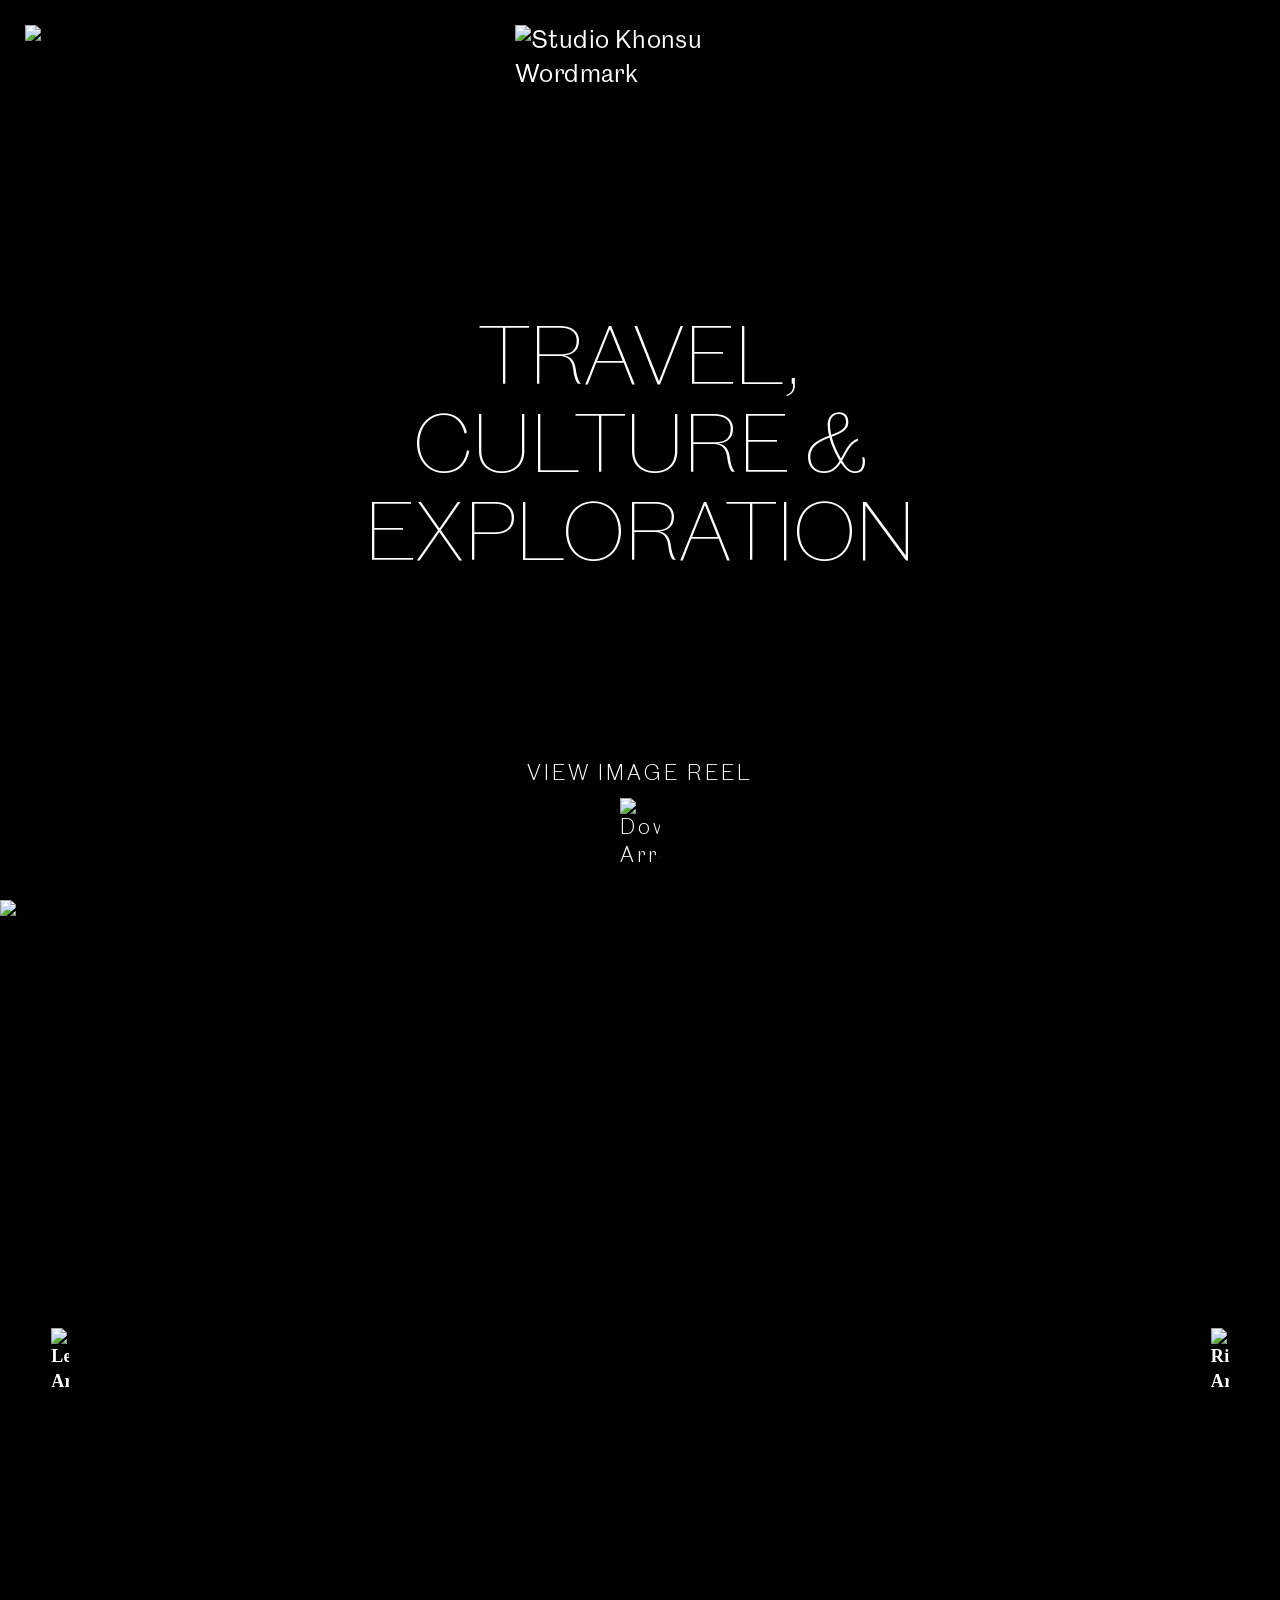
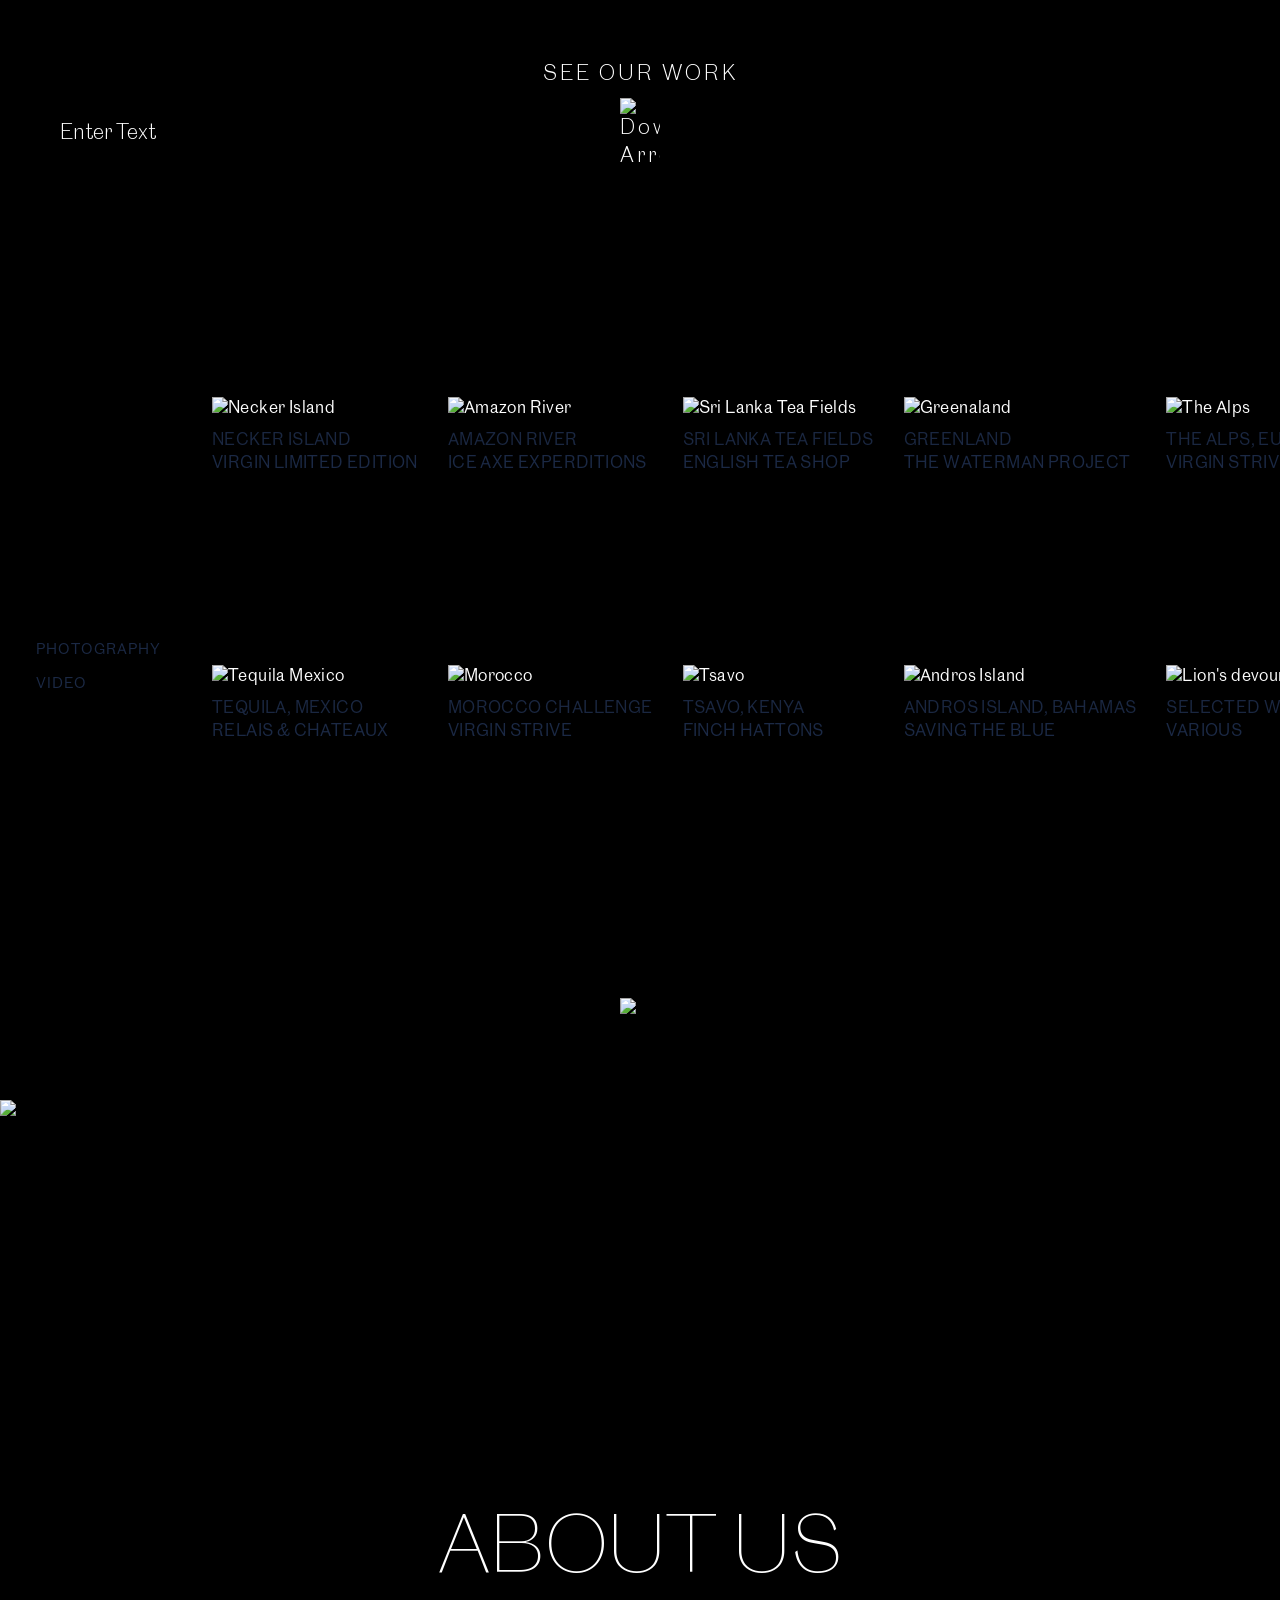
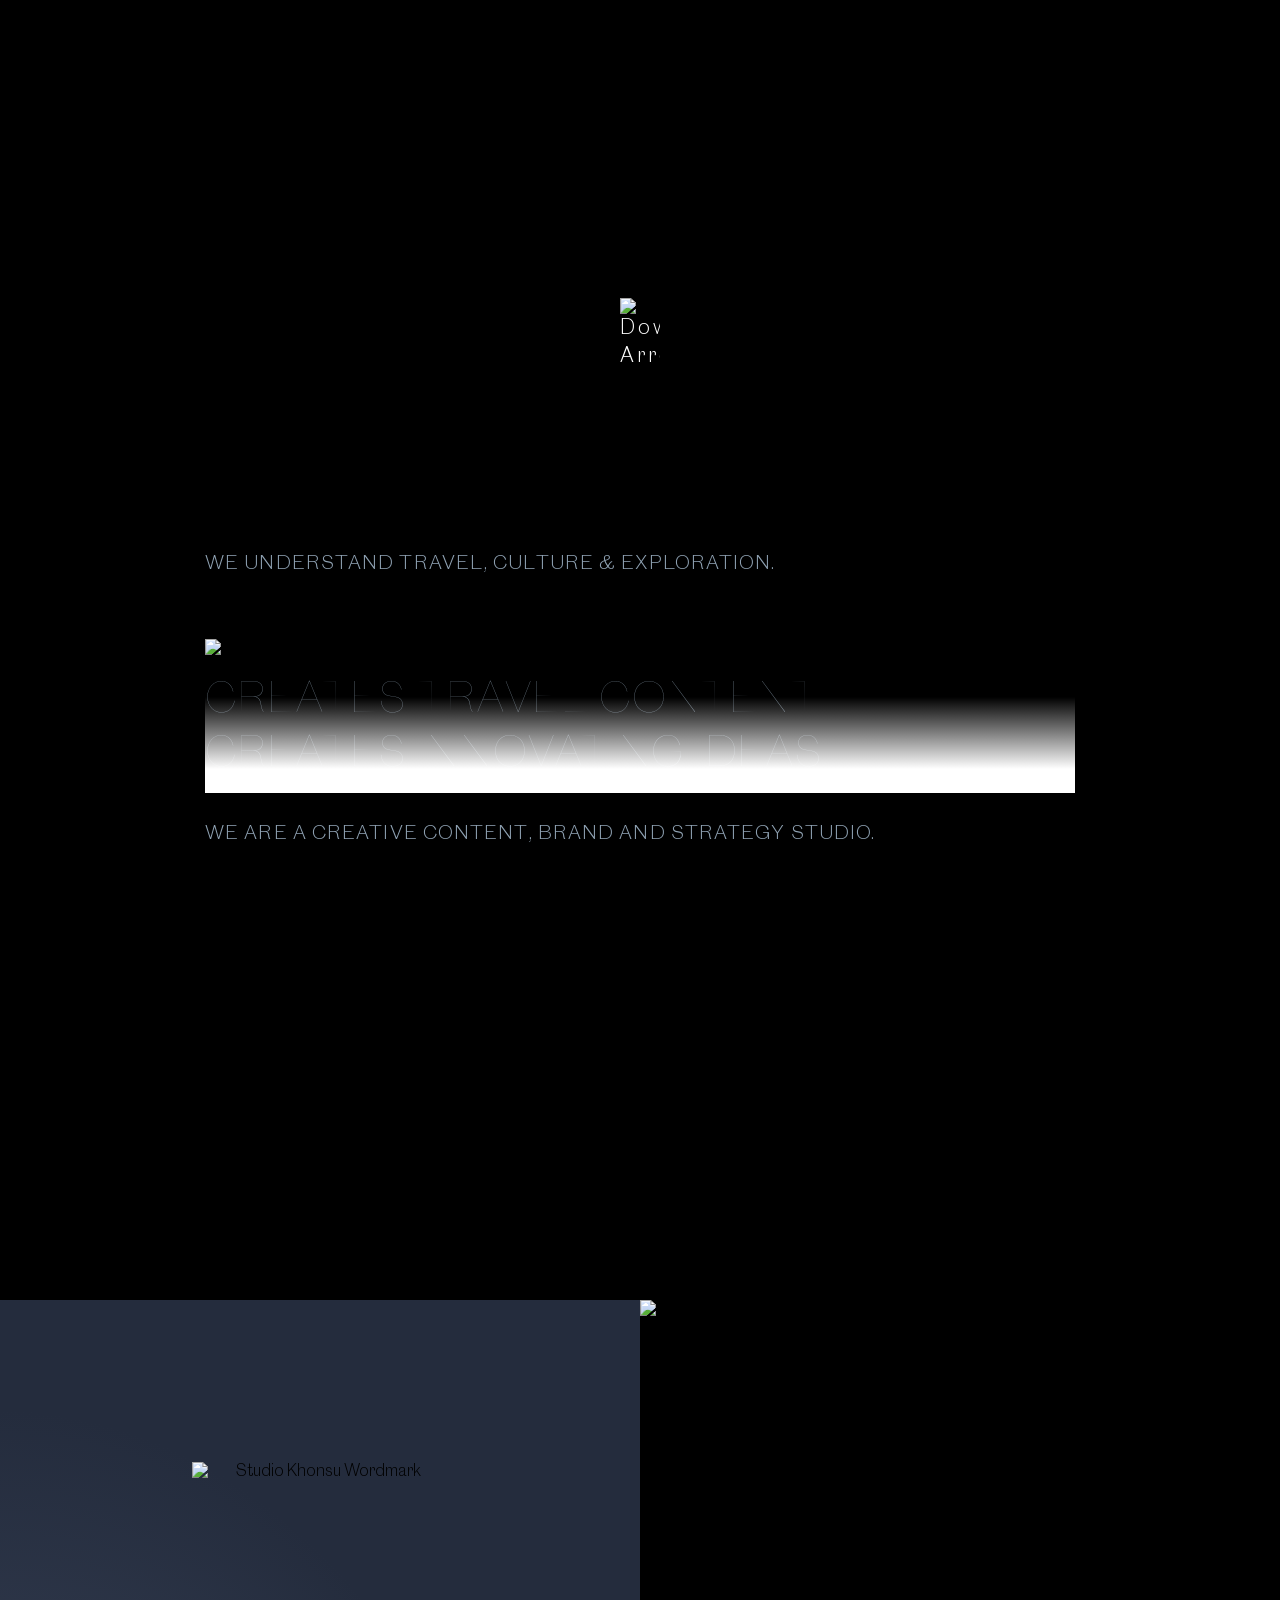
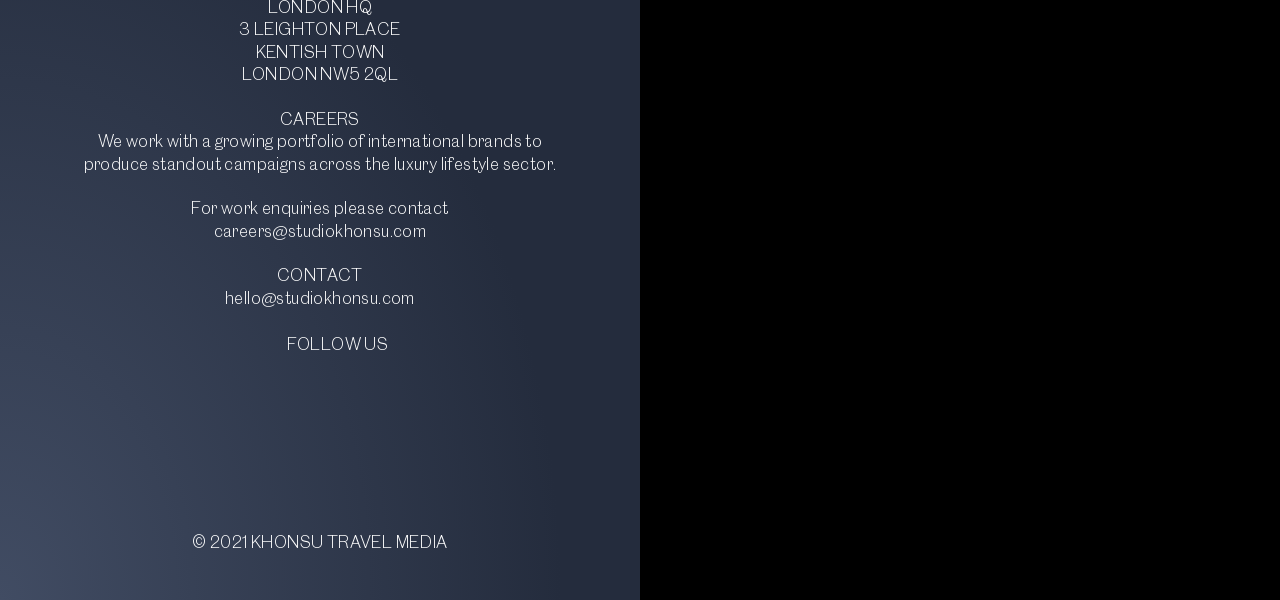
==== index.html @ d42b6666 "Peter and Adams Update" ====
<!DOCTYPE html>
<html lang="en">
<head>
    <meta charset="UTF-8">
    <meta http-equiv="X-UA-Compatible" content="IE=edge">
    <meta name="viewport" content="width=device-width, initial-scale=1.0">
    <link rel="stylesheet" href="./normalize.css" />
    <link rel="stylesheet" href="./style.css" />
    <link rel="stylesheet" href="./menu.css" />
    <title>Studio Khonsu</title>
</head>
<body>
    <header>
        <div id="myNav" class="menu-btn">
            <a href="javascript:void(0)" class="closebtn" onclick="closeNav()">
                <img src="https://res.cloudinary.com/dtmlnugky/image/upload/v1639494449/Menu_close_eg7yjm.svg" alt="Close Menu"> 
            </a>
            <div class="menu-content">
                <div class="background-color"></div>
                <div class="menu-links">
                    <a href="/index.html">HOME</a>
                    <a href="#section-one" onclick="closeNav()">IMAGE REEL</a>
                    <a href="#section-two" onclick="closeNav()">OUR WORK</a>
                    <a href="#section-three" onclick="closeNav()">ABOUT</a>
                    <a href="#section-five" onclick="closeNav()">CONTACT</a>
                </div>
                <p>WE ARE A CREATIVE CONTENT, BRAND AND STRATEGY STUDIO</p>

            </div>

          </div>
    
        <nav>
            <div style="cursor:pointer" onclick="openNav()">
                <img src="https://res.cloudinary.com/dtmlnugky/image/upload/v1639494449/Menu_1_cjepe2.svg" alt="Open Menu">
            
            </div>
            <a href="" class="desktop-logo">
                <img src="https://res.cloudinary.com/dtmlnugky/image/upload/v1639494455/Studio_Khonso_Logo_Reg_Long_White_msycd1.svg" alt="Studio Khonsu Wordmark">
            </a>
            <a href="" class="mobile-logo">
                <img src="https://res.cloudinary.com/dtmlnugky/image/upload/v1639494455/Studio_Khonsu_Thick_White_Stacked_jnxatu.svg" alt="Studio Khonsu Wordmark">
            </a>
    
            <div></div>
        </nav>
          
    </header>
    
    <!-- Section Home -->
    <section>
        <h1>TRAVEL, <br> CULTURE & <br>EXPLORATION</h1>
        <video autoplay muted loop id="myVideo">
            <source src="https://res.cloudinary.com/dtmlnugky/video/upload/v1641204182/Studio_Khonsu_2_th2dxr.mp4" type="video/mp4">
        </video>
        <a class="down-link" href="#section-one" id="anchor1">VIEW IMAGE REEL
            <img src="https://res.cloudinary.com/dtmlnugky/image/upload/v1639494436/Arrow_3_ej4yeq.svg" alt="Downward Arrow">
        </a>
    </section>
    








    
    <!-- Section 2 – Slideshow -->

    <section name="section-one" id="section-one">
        <div class="slideshow-container">

            <!-- Full-width images with number and caption text -->
            <div class="mySlides1">
              <!-- <div class="numbertext">1 / 3</div> -->
              <img src="https://res.cloudinary.com/dtmlnugky/image/upload/c_scale,w_2300/v1639066292/Overview/DJI_0366_g2gvun.jpg" >
              <div class="text">Enter Text</div>
            </div>
          
            <div class="mySlides1">
              <!-- <div class="numbertext">2 / 3</div> -->
              <img src="https://res.cloudinary.com/dtmlnugky/image/upload/c_scale,w_2300/v1639066291/Overview/_MG_9098_fg00ji.jpg" >
              <div class="text">Enter Text</div>
            </div>
          
            <div class="mySlides1">
              <!-- <div class="numbertext">3 / 3</div> -->
              <img src="https://res.cloudinary.com/dtmlnugky/image/upload/v1639066291/Overview/DJI_0744_hgydrx.jpg" >
              <div class="text">Enter Text</div>
            </div>

            <div class="mySlides1">
                <!-- <div class="numbertext">3 / 3</div> -->
                <img src="https://res.cloudinary.com/dtmlnugky/image/upload/c_scale,w_2300/v1639066290/Overview/_MG_3645_ipfk1s.jpg" >
                <div class="text">Enter Text</div>
              </div>

              <div class="mySlides1">
                <!-- <div class="numbertext">3 / 3</div> -->
                <img src="https://res.cloudinary.com/dtmlnugky/image/upload/c_scale,w_2300/v1639066291/Overview/DJI_0100_traisp.jpg" >
                <div class="text">Enter Text</div>
            </div>

            <div class="mySlides1">
                <!-- <div class="numbertext">3 / 3</div> -->
                <img src="https://res.cloudinary.com/dtmlnugky/image/upload/c_scale,w_2300/v1639066290/Overview/DJI_0063_copy_sstczh.jpg" >
                <div class="text">Enter Text</div>
            </div>

            <div class="mySlides1">
                <!-- <div class="numbertext">3 / 3</div> -->
                <img src="https://res.cloudinary.com/dtmlnugky/image/upload/c_scale,w_2300/v1639066288/Overview/ADAM_SLAMA_PRINT_SELECTS-1_lft9g5.jpg" >
                <div class="text">Enter Text</div>
            </div>

            <div class="mySlides1">
                <!-- <div class="numbertext">3 / 3</div> -->
                <img src="https://res.cloudinary.com/dtmlnugky/image/upload/c_scale,w_2300/v1639066287/Overview/_MG_9687-Edit_q7tv7u.jpg" >
                <div class="text">Enter Text</div>
            </div>

            <div class="mySlides1">
                <!-- <div class="numbertext">3 / 3</div> -->
                <img src="https://res.cloudinary.com/dtmlnugky/image/upload/c_scale,w_2300/v1639066287/Overview/_OA_9673_ytuqne.jpg" >
                <div class="text">Enter Text</div>
            </div>

            <div class="mySlides1">
                <!-- <div class="numbertext">3 / 3</div> -->
                <img src="https://res.cloudinary.com/dtmlnugky/image/upload/c_scale,w_2300/v1639066286/Overview/_MG_9662_wmtbqw.jpg" >
                <div class="text">Enter Text</div>
            </div>

            <div class="mySlides1">
                <!-- <div class="numbertext">3 / 3</div> -->
                <img src="https://res.cloudinary.com/dtmlnugky/image/upload/c_scale,w_2300/v1639066286/Overview/_MG_6707-Edit_vfxgl7.jpg" >
                <div class="text">Enter Text</div>
            </div>

            <div class="mySlides1">
                <!-- <div class="numbertext">3 / 3</div> -->
                <img src="https://res.cloudinary.com/dtmlnugky/image/upload/c_scale,w_2300/v1639066285/Overview/_MG_6155_ppwqqs.jpg" >
                <div class="text">Enter Text</div>
            </div>

            <div class="mySlides1">
                <!-- <div class="numbertext">3 / 3</div> -->
                <img src="https://res.cloudinary.com/dtmlnugky/image/upload/c_scale,w_2300/v1639066285/Overview/_MG_8091-Edit_kbjv5z.jpg" >
                <div class="text">Enter Text</div>
            </div>
            
            <div class="mySlides1">
                <!-- <div class="numbertext">3 / 3</div> -->
                <img src="https://res.cloudinary.com/dtmlnugky/image/upload/c_scale,w_2300/v1639066285/Overview/_MG_4605-web_cbc71m.jpg" >
                <div class="text">Enter Text</div>
            </div>

            <div class="mySlides1">
                <!-- <div class="numbertext">3 / 3</div> -->
                <img src="https://res.cloudinary.com/dtmlnugky/image/upload/c_scale,w_2300/v1639066285/Overview/_MG_5111-web_imodu1.jpg" >
                <div class="text">Enter Text</div>
            </div>

            <div class="mySlides1">
                <!-- <div class="numbertext">3 / 3</div> -->
                <img src="https://res.cloudinary.com/dtmlnugky/image/upload/v1639066283/Overview/_MG_4054_copy_dwoxmq.jpg" >
                <div class="text">Enter Text</div>
            </div>

            <div class="mySlides1">
                <!-- <div class="numbertext">3 / 3</div> -->
                <img src="https://res.cloudinary.com/dtmlnugky/image/upload/c_scale,w_2300/v1639066283/Overview/_MG_2436_vbztoi.jpg" >
                <div class="text">Enter Text</div>
            </div>

            <div class="mySlides1">
                <!-- <div class="numbertext">3 / 3</div> -->
                <img src="https://res.cloudinary.com/dtmlnugky/image/upload/c_scale,w_2300/v1639066283/Overview/_MG_3532_u2zya6.jpg" >
                <div class="text">Enter Text</div>
            </div>


            <div class="mySlides1">
                <!-- <div class="numbertext">3 / 3</div> -->
                <img src="https://res.cloudinary.com/dtmlnugky/image/upload/c_scale,w_2300/v1639066282/Overview/VLE_MOSKITO_NECKERISLAND2837_ms37za.jpg" >
                <div class="text">Enter Text</div>
            </div>
          

            <div class="mySlides1">
                <!-- <div class="numbertext">3 / 3</div> -->
                <img src="https://res.cloudinary.com/dtmlnugky/image/upload/c_scale,w_2300/v1639066282/Overview/WEB_copy_wvez2m.jpg" >
                <div class="text">Enter Text</div>
            </div>
          
            <div class="mySlides1">
                <!-- <div class="numbertext">3 / 3</div> -->
                <img src="https://res.cloudinary.com/dtmlnugky/image/upload/c_scale,w_2300/v1639066281/Overview/S_M-109_pog8ed.jpg" >
                <div class="text">Enter Text</div>
            </div>
          
             <div class="mySlides1">
                <!-- <div class="numbertext">3 / 3</div> -->
                <img src="https://res.cloudinary.com/dtmlnugky/image/upload/c_scale,w_2300/v1639066281/Overview/S_M-72_thdqte.jpg" >
                <div class="text">Enter Text</div>
            </div>

            <div class="mySlides1">
                <!-- <div class="numbertext">3 / 3</div> -->
                <img src="https://res.cloudinary.com/dtmlnugky/image/upload/c_scale,w_2300/v1639066280/Overview/DJI_0747-web_pflqsz.jpg" >
                <div class="text">Enter Text</div>
            </div>
          

            <div class="mySlides1">
                <!-- <div class="numbertext">3 / 3</div> -->
                <img src="https://res.cloudinary.com/dtmlnugky/image/upload/c_scale,w_2300/v1639066280/Overview/DJI_0778_sprozb.jpg" >
                <div class="text">Enter Text</div>
            </div>
          

            <div class="mySlides1">
                <!-- <div class="numbertext">3 / 3</div> -->
                <img src="https://res.cloudinary.com/dtmlnugky/image/upload/c_scale,w_2300/v1639066280/Overview/_DSC3785_mfvc7w.jpg" >
                <div class="text">Enter Text</div>
            </div>
          

            <div class="mySlides1">
                <!-- <div class="numbertext">3 / 3</div> -->
                <img src="https://res.cloudinary.com/dtmlnugky/image/upload/c_scale,w_2300/v1639066280/Overview/S_M-30_unjnzx.jpg" >
                <div class="text">Enter Text</div>
            </div>
          

            <div class="mySlides1">
                <!-- <div class="numbertext">3 / 3</div> -->
                <img src="https://res.cloudinary.com/dtmlnugky/image/upload/c_scale,w_2300/v1639066280/Overview/FH_MULTI_USAGE_RGB-195_gfucmo.jpg" >
                <div class="text">Enter Text</div>
            </div>
          

            <div class="mySlides1">
                <!-- <div class="numbertext">3 / 3</div> -->
                <img src="https://res.cloudinary.com/dtmlnugky/image/upload/c_scale,w_2300/v1639066278/Overview/HIKE_STAGE_DAY_2-84_i0cknm.jpg" >
                <div class="text">Enter Text</div>
            </div>

            <div class="mySlides1">
                <!-- <div class="numbertext">3 / 3</div> -->
                <img src="https://res.cloudinary.com/dtmlnugky/image/upload/c_scale,w_2300/v1639066277/Overview/edited_e7qkvc.jpg" >
                <div class="text">Enter Text</div>
            </div>
          

            <div class="mySlides1">
                <!-- <div class="numbertext">3 / 3</div> -->
                <img src="https://res.cloudinary.com/dtmlnugky/image/upload/c_scale,w_2300/v1639066277/Overview/_MG_0711_ly82gg.jpg" >
                <div class="text">Enter Text</div>
            </div>
          

            <div class="mySlides1">
                <!-- <div class="numbertext">3 / 3</div> -->
                <img src="https://res.cloudinary.com/dtmlnugky/image/upload/c_scale,w_2300/v1639066277/Overview/_MG_0527-Edit_abn7ss.jpgg" >
                <div class="text">Enter Text</div>
            </div>
          
            <div class="mySlides1">
                <!-- <div class="numbertext">3 / 3</div> -->
                <img src="https://res.cloudinary.com/dtmlnugky/image/upload/c_scale,w_2300/v1639066276/Overview/_MG_0919_exmpdx.jpg" >
                <div class="text">Enter Text</div>
            </div>

            <div class="mySlides1">
                <!-- <div class="numbertext">3 / 3</div> -->
                <img src="https://res.cloudinary.com/dtmlnugky/image/upload/c_scale,w_2300/v1639066276/Overview/_DSC3555_xwbfvx.jpg" >
                <div class="text">Enter Text</div>
            </div>
          
          
            <!-- Next and previous buttons -->
            <a class="prev" onclick="plusSlides(-1, 0)">
                <img src="https://res.cloudinary.com/dtmlnugky/image/upload/v1639494436/Arrow_2_qk3ekp.svg" alt="Left Arrow">
            </a>
            <a class="next" onclick="plusSlides(1, 0)">
                <img src="https://res.cloudinary.com/dtmlnugky/image/upload/v1639494436/Arrow_njbgzs.svg" alt="Right Arrow">
            </a>
          </div>
        
          <a class="down-link" href="#section-two" id="anchor1">SEE OUR WORK
            <img src="https://res.cloudinary.com/dtmlnugky/image/upload/v1639494436/Arrow_3_ej4yeq.svg" alt="Downward Arrow">
        </a>
    </section>





    <!-- Section 3 -->

    <section name="section-two" id="section-two">
        <div horizontal-btn>
            <button class="active btn" id="all">ALL WORK</button>
            <button class="btn" id="a">PHOTOGRAPHY</button>
            <button class="btn" id="b">VIDEO</button>
            <!-- <button class="btn" id="c">BRAND & STRATEGY</button>
            <button class="btn" id="d">COPYWRITING</button> -->
        </div>
        
        <!-- Horizonal Scroll with Selector -->

        <div class="horizontal-scroll" id="ct">
            
            <div class="a">
                <a href="./case_studies/necker-island.html">
                    <img src="https://res.cloudinary.com/dtmlnugky/image/upload/v1641222508/_MG_2322_ey1zdm.jpg" alt="Necker Island">
                    <p>NECKER ISLAND</p>
                    <p>VIRGIN LIMITED EDITION</p>
                </a>
            </div>
            
            <div class="a">    
                <a href="./case_studies/tequila.html">
                    <img src="https://res.cloudinary.com/dtmlnugky/image/upload/v1639068843/Mexico%20LR/_MG_4605-web_fzstd6.jpg" alt="Tequila Mexico">
                    <p>TEQUILA, MEXICO</p>
                    <p>RELAIS & CHATEAUX</p>
                </a>
            </div>

            <div class="a">
                <a href="./case_studies/amazon-river.html">
                    <img src="https://res.cloudinary.com/dtmlnugky/image/upload/v1639068718/Amazon%20LR/DJI_0744_m3x2ew.jpg" alt="Amazon River">
                    <p>AMAZON RIVER</p>
                    <p>ICE AXE EXPERDITIONS</p>
                </a>
            </div>

            <div class="a"> 
                <a href="./case_studies/morocco_challenge.html">
                    <img src="https://res.cloudinary.com/dtmlnugky/image/upload/v1639068851/Morocco%20LR/S_M-109_jdp8br.jpg" alt="Morocco">
                    <p>MOROCCO CHALLENGE</p>
                    <p>VIRGIN STRIVE</p>
                </a>
            </div>

            <div class="a b">
                <a href="./case_studies/sri_lanka.html">
                    <img src="https://res.cloudinary.com/dtmlnugky/image/upload/v1639068919/Sri%20Lanka%20LR/_MG_5094_pkrs4w.jpg" alt="Sri Lanka Tea Fields">
                    <p>SRI LANKA TEA FIELDS</p>
                    <p>ENGLISH TEA SHOP</p>
                </a>
            </div>
            
            <div class="a">
                <a href="./case_studies/tsavo.html">
                    <img src="https://res.cloudinary.com/dtmlnugky/image/upload/v1639068764/Finch%20Hattons%20LR/WEB_copy_rzoaqe.jpg" alt="Tsavo">
                    <p>TSAVO, KENYA</p>
                    <p>FINCH HATTONS</p>
                </a>
            </div>

            <div class="a">
                <a href="./case_studies/greenland.html">
                    <img src="https://res.cloudinary.com/dtmlnugky/image/upload/v1641224105/_MG_5269_hes4ia.jpg" alt="Greenaland">
                    <p>GREENLAND</p>
                    <p>THE WATERMAN PROJECT</p>
                </a>
            </div>
            
            <div class="a">
                <a href="./case_studies/andros_island.html">
                    <img src="https://res.cloudinary.com/dtmlnugky/image/upload/v1639068750/Bahamas%20LR/DJI_0063_tibrf8.jpg" alt="Andros Island">
                    <p>ANDROS ISLAND, BAHAMAS</p>
                    <p>SAVING THE BLUE</p>
                </a>
            </div>

            <div class="a">
                <a href="./case_studies/the_alps_2019.html">
                    <img src="https://res.cloudinary.com/dtmlnugky/image/upload/v1639069004/Strive%202019%20LR/_MG_2436_rysnxs.jpg" alt="The Alps">
                    <p>THE ALPS, EUROPE</p>
                    <p>VIRGIN STRIVE</p>
                </a>
            </div>

            <div class="a">
                <a href="">
                    <img src="https://res.cloudinary.com/dtmlnugky/image/upload/v1641223402/_MG_3493_veqpdz.jpg" alt="Lion's devouring animal">
                    <p>SELECTED WILDLIFE</p>
                    <p>VARIOUS</p>
                </a>
            </div>

        </div>
            <a class="down-link two" href="#section-three" id="anchor1">ABOUT
                <img src="https://res.cloudinary.com/dtmlnugky/image/upload/v1639494436/Arrow_4_qdl9bo.svg" alt="Downward Arrow">
            </a> 
    </section>

     <!-- Section 4 -->

    <section name="section-three" id="section-three">
        <h1>ABOUT US</h1>
        <div>
            <img src="https://res.cloudinary.com/dtmlnugky/image/upload/v1639572921/GettyImages-903115300_waoutr.png" alt="The Moon">
        </div>
        <a class="down-link" href="#section-four" id="anchor1">
            <img src="https://res.cloudinary.com/dtmlnugky/image/upload/v1639494436/Arrow_3_ej4yeq.svg" alt="Downward Arrow">
        </a>
    </section>
    <!-- Section 5 -->

    <section name="section-four" id="section-four">
        
        <div class="pseudo-section">
            <div class="index-wrapper">
                <h3>
                    WE UNDERSTAND TRAVEL, CULTURE & EXPLORATION. 
                </h3>
                <div>
                    <img src="https://res.cloudinary.com/dtmlnugky/image/upload/v1639494455/Studio_Khonso_Logo_Reg_Long_Blue_2x_xyxem9.png" alt="Studio Khonsu Wordmark">
                </div>
                <div class="scrolling-h">
                    <div class="scrolling-h-inside">
                        <h4>
                            CREATES TRAVEL CONTENT<br>
                            CREATES INNOVATING IDEAS<br>
                            CREATES & ESTABLISHES BRANDS<br>
                            CAPTURES & CREATES CULTURE<br>
                            EXPLORES THE WORLD<br>
                            ART DIRECT<br>
                            CREATES MEANINGFUL FILMS & IMAGES<br>
                            DESIGN & MAKE LOGOS<br> 
                            CREATE BROCHURES & BOOKS<br>
                            CAPTURES THE BOND BETWEEN TRAVEL & CULTURE. 
                            <br><br>
                        </h4>
                    </div>
                </div>
                <h3>
                    WE ARE A CREATIVE CONTENT, BRAND AND STRATEGY STUDIO. 
                </h3>
                <div>
                    <p>
                        Our extensive experience in producing content for luxury lifestyle brands, adventure and expedition travel businesses and editorial clients marks us out as an industry leader in travel media. 
                        <br><br>
                        We create moments that capture the bond between travel and culture.
                    </p>
                    <p>
                        We see the value in travel and take pride in facilitating a means of communicating our clients vision of their environments/businesses with the rest of the world. Travel helps us build our perspectives on the world whilst simultaneously drives meaningful self reflection. We help our clients with this realisation, the driving force behind our meaningful and impactful content.
                    </p>
                </div>
            </div>
        </div> 
        
    <!-- Section 6 -->

        <div class="pseudo-section">
            <div class="index-wrapper">
                <h4>
                    KHONSU IS THE ANCIENT EGYPTIAN GOD OF THE MOON.<br><br>
                    HIS NAME MEANS “TRAVELLER”, RELATING TO THE NIGHTLY TRAVEL OF THE MOON ACROSS THE SKY.
                </h4>
                <div>
                    <p>
                        WHO IS KHONSU? 
                        <br><br>
                        Studio Khonsu have taken influence in their name from this influential Egyptian God. 
                        <br><br>
                        The word Khonsu can be translated from the ancient Egyptian word Khenes, which means to travel or to cross.  
                    </p>    
                    <p>
                        As the moon deity and the main light in the darkness, Khonsu was believed to look after travellers and was often invoked to aid with healing, virility and protection from the elements. 
                        <br><br>
                        At Studio Khonsu we take a holistic approach in making sure our clients are looked after and in safe hands from our first interaction to the end product.  
                    </p>
                </div>
            </div>
        </div>

    <!-- Section 7 -->

    
        <div class="pseudo-section">
            <div class="index-wrapper">
                <h4>
                    Brazil, British Virgin Islands, Costa Rica, France, Greenland, Honduras, India, Italy, Japan, Jamaica, Kenya, Korea, Mexico, Morocco, Netherlands, Portugal, South Africa, Sri Lanka, Sweden, United States Of America, Zambia, United Kindom …
                </h4>
                <p>
                    We understand travel, culture and exploration.<br> 
                    Our experience comes from working all over the world.        
                </p>  
            </div>
        </div>
        <a class="down-link" href="#section-five" id="anchor1">CONTACT
            <img src="https://res.cloudinary.com/dtmlnugky/image/upload/v1639494436/Arrow_4_qdl9bo.svg" alt="Downward Arrow">
        </a>
    </section>

        <!-- Contact Section -->
    
    <section name="section-five" id="section-five">
        <div class="half-page contact">
            <div class="contact-logo">
                <img src="https://res.cloudinary.com/dtmlnugky/image/upload/v1639494455/Studio_Khonsu_Thin_White_r04rjj.svg" alt="Studio Khonsu Wordmark">
            </div>
            <p>
            LONDON HQ
            <br>
            3 LEIGHTON PLACE
            <br>
            KENTISH TOWN
            <br>
            LONDON NW5 2QL
            <br>
            <br>
            CAREERS
            <br>
            We work with a growing portfolio of international brands to produce standout campaigns across the luxury lifestyle sector. 
            <br>
            <br>
            For work enquiries please contact
            <br>
            <a href="mailto:careers@studiokhonsu.com">careers@studiokhonsu.com </a>  
            <br>
            <br>
            CONTACT
            <br>
            <a href="mailto:hello@studiokhonsu.com">hello@studiokhonsu.com </a>
            <br>
            <br>  
            <a class="instagram" href="">
                <img class="instagram-img" src="https://res.cloudinary.com/dtmlnugky/image/upload/v1639494449/Insta_svg_gzgymp.svg" alt="">
                FOLLOW US
            </a>
            </p>
            
            <!-- <form action="https://formspree.io/f/xknkejwo" method="POST">
                <label>
                    <input type="text" placeholder="NAME">
                </label>
                <label>
                    <input type="email" name="_replyto" placeholder="EMAIL">
                </label>
                <label>
                    <textarea type="message" name="message" placeholder="MESSAGE"></textarea>
                </label>
                <label>
                    <input type="text" placeholder="LOCATION">
                </label>
                <label for="phone" >
                    <input type="tel" id="phone" name="phone" pattern="[0-9]{3}-[0-9]{3}-[0-9]{4}" placeholder="PHONE" required>
                </label>
                <button type="submit">Submit</button>
            </form> -->
            <p class="copyright-footer">© 2021 Khonsu Travel Media</p>
        </div>

        <div class="half-page">
            <div class="slideshow-container">

                <!-- Full-width images with number and caption text -->
                <div class="mySlides2">
                  <!-- <div class="numbertext">1 / 3</div> -->
                  <img src="https://res.cloudinary.com/dtmlnugky/image/upload/c_scale,w_2300/v1639066291/Overview/DJI_0100_traisp.jpg" >
                </div>
              
                <div class="mySlides2">
                  <!-- <div class="numbertext">2 / 3</div> -->
                  <img src="https://res.cloudinary.com/dtmlnugky/image/upload/c_scale,w_2300/v1639068811/Greenland%20LR/DJI_0424_b706qb.jpg" >
                </div>
              
                <div class="mySlides2">
                  <!-- <div class="numbertext">3 / 3</div> -->
                  <img src="https://res.cloudinary.com/dtmlnugky/image/upload/v1641232595/Screenshot_2022-01-03_at_17.51_bpqdb7.jpg" >
                </div>
                <!-- Next and previous buttons -->
            <a class="prev" onclick="plusSlides(-1, 1)">
                <img src="" alt="">
            </a>
            <a class="next" onclick="plusSlides(1, 1)">
                <img src="" alt="">
            </a>
          </div>
        </div>
    </section>
    
    <!-- javascript -->
    
    <script src="./jquery.js"></script>
    <script src="https://ajax.googleapis.com/ajax/libs/jquery/1.11.1/jquery.min.js"></script>
    <script src="./selector.js"></script>
    <script src="./scroll.js"></script>
    <script src="./slideshow_2.js"></script>
    <script src="./menu.js"></script>
    <script src="./fullscreen.js"></script>
</body>

</html>
---- style.css ----
@font-face {
    font-family: 'Caslon Doric';
    src: url('./SK_Fonts/CaslonDoric-Light.woff2') format('woff2'),
        url('./SK_Fonts/CaslonDoric-Light.woff') format('woff');
    font-weight: 300;
    font-style: normal;
    font-display: swap;
  }

@font-face {
    font-family: 'Caslon Doric';
    src: url('./SK_Fonts/CaslonDoric-Hairline.woff2') format('woff2'),
        url('./SK_Fonts/CaslonDoric-Hairline.woff') format('woff');
    font-weight: 200;
    font-style: normal;
    font-display: swap;
}

@font-face {
  font-family: 'Caslon Doric';
  src: url('./SK_Fonts/CaslonDoric-Thin.woff2') format('woff2'),
      url('./SK_Fonts/CaslonDoric-Thin.woff') format('woff');
  font-weight: 100;
  font-style: normal;
  font-display: swap;
}

@font-face {
  font-family: 'Caslon Doric';
  src: url('./SK_Fonts/CaslonDoric-Regular.woff2') format('woff2'),
      url('./SK_Fonts/CaslonDoric-Regular.woff') format('woff');
  font-weight: normal;
  font-style: normal;
  font-display: swap;
}

* {
  box-sizing:border-box
}

/* Works on Firefox */
* {
  scrollbar-width: thin;
  scrollbar-color: rgb(190, 190, 190) rgb(255, 255, 255);
}

/* Works on Chrome, Edge, and Safari */
*::-webkit-scrollbar {
  width: 12px;
}

*::-webkit-scrollbar-track {
  background: rgb(255, 255, 255);
}

*::-webkit-scrollbar-thumb {
  background-color: rgb(190, 190, 190);
  border-radius: 10px;
  border: 5px solid rgb(255, 255, 255);
}

html {
  height: 100%;
}

body {
      background-color: rgb(0, 0, 0);
      overflow-x: hidden;
      height: 100%;
      overflow-y:hidden;
}



img {
    max-width: 100%;
    display: block;
    height: auto;
  }

section {
    position:relative;
}

section h1 {
    position: absolute;
    z-index: 1;
    display: flex;
    justify-content: center;
    align-items: center;
    height: 100vh;
    width: 100%;
    font-family: 'Caslon Doric';
    font-weight: 100;
    font-size: 6vw;
    color: white;
    text-align: center;
    margin: 0;
}

#myVideo {
  position: fixed;
  top: 50%;
  left: 50%;
  transform: translate(-50%, -50%);
  min-width: 100%;
  min-height: 100%;
}


  section .down-link {
      position: absolute;
      z-index: 2;
      bottom: 30px;
      color: white;
      font-size: 20px;
      width: 100%;
      font-family: 'Caslon Doric';
      font-weight: 300;
      text-align: center;
      text-decoration: none;
      letter-spacing: 3px; 
  }

  section .down-link img {
    width: 40px;
    margin: 10px auto 0 auto;
  }

/* Slideshow container */
    .slideshow-container {
      position: relative;
      margin: auto;
      width: 100vw;
      height: 100vh;
      overflow: hidden;
    }
    
    /* Hide the images by default */
    .mySlides1 {
      opacity: 0;
      transition: opacity 0.25s;
      position: absolute;
    }

    .mySlides1.active {
      opacity: 1;
    }

    .mySlides1 img {
        min-height: 100vh;
        object-fit: cover;
        object-position: 50% 50%;
    }

    .mySlides2 {
      opacity: 0;
      transition: opacity 0.25s;
      position: absolute;
    }

    .mySlides2.active {
      opacity: 1;
    }

    .mySlides2 img {
        min-height: 100vh;
        object-fit: cover;
        object-position: 50% 50%;
    }

    /* Next & previous buttons */
    .prev, .next {
      cursor: pointer;
      position: absolute;
      top: 50%;
      width: auto;
      margin-top: -22px;
      padding: 0 4%;
      color: white;
      font-weight: bold;
      font-size: 18px;
      transition: 0.6s ease;
      border-radius: 0 3px 3px 0;
      user-select: none;
    }
    
    /* Position the "next button" to the right */
    .next {
      right: 0;
      border-radius: 3px 0 0 3px;
    }
    
    .next img {
      width: 18px;
    }

    /* On hover, add a black background color with a little bit see-through */
    .prev:hover, .next:hover {
      background-color: rgba(0, 0, 0, 0);
    }

    .prev img {
      width: 18px;
    }
    
    /* Caption text */
    .text {
      color: white;
      font-family: 'Caslon Doric';
      font-weight: 300;
      font-size: 20px;
      left: 30px;
      position: sticky;
      bottom: 60px;
      width: 100%;
      text-align: left;
      padding-left: 60px;
      padding-top: 15px;
      line-height: 0.7
    }
    
    /* Number text (1/3 etc)
    .numbertext {
      color: #f2f2f2;
      font-size: 12px;
      padding: 8px 12px;
      position: absolute;
      top: 0;
    }
    */
    
    /* Fading animation */
    /* .fade {
      opacity: 1;
      -webkit-transition: opacity 1s ease-in-out;
      -moz-transition: opacity 1s ease-in-out;
      -o-transition: opacity 1s ease-in-out;
      -ms-transition: opacity 1s ease-in-out;    
      transition: opacity 1s ease-in-out;
    } */

    .horizontal-scroll {
      display: flex;
      flex-wrap: wrap;
      height: 650px;
      flex-direction: column;
      overflow-x: scroll;
      overflow-y: hidden;
      width: 100%;
      justify-content: center;
      padding-right: 100px;
    }

    .horizontal-scroll div {
      margin: 15px 15px 0px 15px;
      display: inline-block;
      max-width: 300px;
      min-height: 253px;
    }

    .horizontal-scroll div a {
      font-family: 'Caslon Doric';
      text-decoration: none;
      line-height: 1.4;
    }

    .horizontal-scroll p {
      margin: 10px 0 0 0;
      color: #1a2741;
    }

    .horizontal-scroll p:last-of-type {
      margin: 0;
      color: #2D44729B;
    }

    /* .horizontal-scroll p:hover {
      color: #0000009b;
    } */

    section:nth-of-type(3) {
      background-image: url("https://res.cloudinary.com/dtmlnugky/image/upload/c_scale,w_2300/v1639572967/Travel_website_06_rldksz.jpg");
      background-repeat: no-repeat;
      background-size: cover;
      display: flex;
      align-items: center;
    }

    section:nth-of-type(3) .horizontal-btn {
      display: flex;
      flex-direction: column;
    }

    section:nth-of-type(3) div button {
      font-family: 'Caslon Doric';
      color: #2D44729B;
      margin: 10px 30px;
      font-size: 14px;
      font-weight: normal;
      line-height: 1.6;
      display: block;
      background-color: rgba(0, 0, 0, 0);
      border: none;
      text-align: left;
      letter-spacing: 1px;
    }

    section:nth-of-type(3) div button:hover {
      color: black;
    }

    .active {
      color: black !important;
    }

    .down-link.two {
    color: black;
    }

    /* Main menu */

    .overlay {
      height: 0%;
      width: 100%;
      position: fixed;
      z-index: 1;
      top: 0;
      left: 0;
      background-color: rgb(0,0,0);
      background-color: rgba(0,0,0, 0.9);
      overflow-y: hidden;
      transition: 0.5s;
    }
    
    .overlay-content {
      position: relative;
      top: 25%;
      width: 100%;
      text-align: center;
      margin-top: 30px;
    }
    
    .overlay a {
      padding: 8px;
      text-decoration: none;
      font-size: 36px;
      color: #818181;
      display: block;
      transition: 0.3s;
    }
    
    .overlay a:hover, .overlay a:focus {
      color: #f1f1f1;
    }
    
    .overlay .closebtn {
      position: absolute;
      top: 20px;
      right: 45px;
      font-size: 60px;
    }
    
    Section:nth-of-type(4) div img{
      object-fit: cover;
      height: 100vh;
      width: 100%;
    }

    .pseudo-section {
      padding: 25px;
    }

    .pseudo-section:first-of-type {
      background-image: url("https://res.cloudinary.com/dtmlnugky/image/upload/c_scale,w_2300/v1639572967/Travel_website_06_rldksz.jpg");
      background-repeat: no-repeat;
      background-size: cover;
      background-position: center; 
      display: flex;
      flex-direction: column;
      justify-content: center;
      align-items: center;
      min-height: 90vh;   
    }

    section .index-wrapper {
      max-width: 870px;         
    }

    section .index-wrapper div img {
      width: 400px;
      margin: 15px 0;
    }

    section .scrolling-h {
      height: 120px;
      opacity: 1;
      position: relative;
    }

    section .scrolling-h:after {
      position: absolute;
      bottom: 0;  
      height: 100%;
      width: 100%;
      content: "";
      background: linear-gradient(to top,
         rgba(255,255,255, 1) 20%, 
         rgba(255,255,255, 0) 80%
      );
      pointer-events: none; /* so the text is still selectable */
    }

    section .scrolling-h div {
      height: 120px;
      overflow: scroll;
      -ms-overflow-style: none;  /* IE and Edge */
      scrollbar-width: none;  /* Firefox */
      padding-bottom: 40px;
    }

    .scrolling-h-inside::-webkit-scrollbar {
      display: none;
  }

    section h4 {
      font-family: 'Caslon Doric';
      font-weight: 200;
      color: #90A3B4;
      font-size: 40px;
      letter-spacing: 2px;
      line-height: 1.35;
      margin: 0 0 40px 0;
      padding-right: 4vw;
    }

    .pseudo-section:nth-of-type(3) h4 {
      font-size: 48px;
    }

    section .index-wrapper div {
      display: flex;
      justify-content: space-between;
    }

    .pseudo-section:first-of-type h3 {
      font-family: 'Caslon Doric';
      font-weight: 300;
      color: #90A3B4;
      letter-spacing: 1.1px; 
      margin: 30px 0 50px 0;
    }

    .pseudo-section .index-wrapper p {
      font-family: 'Caslon Doric';
      font-weight: 300;
      color: rgba(0,0,0, 1);
      letter-spacing: 0.6px; 
      flex-basis: 48%;
      margin-top: 20px;
      line-height: 1.4;
    }

    .pseudo-section:nth-of-type(2) {
      background-image: url("https://res.cloudinary.com/dtmlnugky/image/upload/c_scale,w_2300/v1639572967/Travel_website_07_epyn0s.jpg");
      background-repeat: no-repeat;
      background-size: cover;
      background-position: center; 
      display: flex;
      flex-direction: column;
      justify-content: center;
      align-items: center;
      min-height: 90vh;   
   
    }

    .pseudo-section:nth-of-type(2) p {
      color: white;
    }


    .pseudo-section:nth-of-type(3) {
      background-image: url("https://res.cloudinary.com/dtmlnugky/image/upload/c_scale,w_2300/v1639572967/Travel_website_06_rldksz.jpg");
      background-repeat: no-repeat;
      background-size: cover;
      background-position: center; 
      display: flex;
      flex-direction: column;
      justify-content: center;
      align-items: center;
      min-height: 100vh;
      margin-bottom: -5vh;   
    }

    section:nth-of-type(5) {
      min-height: auto;
      overflow-y: auto;
    }

    section:nth-of-type(5)  .down-link{
      color: black;
      display: block;
      bottom: 30px;
      position: relative;
    }

    /* Contact Section */


    section:last-of-type  {
      display: flex;
      flex-direction: row;
    }

    section:last-of-type img {
        object-fit: cover;
    }

    .contact-img {
      min-height: 100vh;
    }

    section:last-of-type .half-page {
      width: 50%;
      font-family: 'Caslon Doric';
      font-weight: 300;
      max-height: 100vh;
      display: flex;
      text-align: center;
      align-items: center;
      justify-content: center;
      padding: 5%;
      position: relative;
    }

    .contact p{
      max-width: 500px;
    }

    section:last-of-type .half-page:last-of-type {
      padding: 0;
    }

    section:last-of-type .half-page p, a {
      color: white;
      letter-spacing: 0.4px;
      line-height: 1.4;
      text-decoration: none;
    }

    section:last-of-type .half-page:first-of-type {
      background: radial-gradient(ellipse at left bottom, #414c63 0%, #242c3d 62%, #242c3d 100%);
      flex-direction: column;
      display: flex;
      padding-top: 0px;
    }

    section:last-of-type .half-page div:first-of-type{
      
    }

    .contact-logo {
      width: 50%;
      margin-bottom: 100px;
    }

    section:last-of-type .half-page div:first-of-type img{
      width: 100%;
    }

    section:last-of-type form {
      display: flex;
      width: 100%;
      flex-direction: row;
      flex-wrap: wrap;
      justify-content: space-between;
    }

    section:last-of-type form label {  
      display: block;
      flex-basis: 100%;
    }

    section:last-of-type form label input, textarea {
      width: 100%;
      height: 65px;
      border-radius: 0;
      border: 1px solid #525252;
      background-color: rgba(255, 255, 255, 0.103); 
      margin-bottom: 20px;
      position: relative;
      padding-top: 25px;
    }

    section:last-of-type form label input {
      padding-top: 0px;
    }

    section:last-of-type form label:nth-of-type(4), section:last-of-type label:nth-of-type(5) {
      flex-basis: calc(50% - 10px);
    }

    input[type=text]:focus {
      background-color: rgb(255, 255, 255);
      border: none;
      text-align: center;
    }

    input[type=text] {
      padding-top: 4px;
      text-align: center;
    }

    input[type=email]:focus {
      background-color: rgb(255, 255, 255);
      text-align: center;
    }
    
    input[type=email] {
      padding-top: 4px;
      text-align: center;
    }  

    input[type=tel]:focus {
      background-color: rgb(255, 255, 255);
      text-align: center;
    }

    input[type=tel] {
      padding-top: 4px;
      text-align: center;
    }  

    textarea[type=message]:focus {
      background-color: rgb(255, 255, 255);
    }

    textarea[type=message] {
      padding-left: 15px;
      padding-right: 15px;
    }  

    section:last-of-type  form button {
      border-radius: 20px;
      width: 174px;
      margin: 0 auto;
      background-color: rgba(0, 0, 0, 0);
      color: white;
      height: 40px;
    }

    ::-webkit-input-placeholder { /* Chrome/Opera/Safari */
      color: rgb(255, 255, 255);
      margin: 0;
      padding: 0;
      text-align: left;
      font-size: 13px;
      text-align: center;
    }
    
    ::-moz-placeholder { /* Firefox 19+ */
      color: rgb(255, 255, 255);
      margin: 0;
      padding: 0;
      text-align: left;
      font-size: 13px;
      position: absolute;
      text-align: center;
    }
    
    :-ms-input-placeholder { /* IE 10+ */
      color: rgb(255, 255, 255);
      margin: 0;
      padding: 0;
      text-align: left;
      font-size: 13px;
      text-align: center;
    }
    
    :-moz-placeholder { /* Firefox 18- */
      color: rgb(255, 255, 255);
      margin: 0;
      padding: 0;
      text-align: left;
      font-size: 13px;
      text-align: center;
    }

    .copyright-footer {
      position: absolute;
      bottom: 30px;
      text-transform: uppercase;
    }

    .instagram-img {
      display: inline-block;
      width: 25px;
      margin-right: 10px;
    }

    .instagram {
      display: flex;
      flex-direction: row;
      justify-content: center;
      align-items: center;
      height: 25px;
    }

    section:last-of-type .half-page p {
      flex-basis: content;
    }

    

    footer {
      width: 100vw;
      padding: 0 180px;
      border-bottom: 2px solid #7A91A6;

    }

  
    /* iPad */
    
    @media screen and (max-width: 1000px) {
      section h1 {
        font-size: 9vw;
        padding-bottom: 9.5vw;
      }
    }
    
    /* Mobile */
    
    @media screen and (max-width: 600px) {
      
      body {
        overflow-y:hidden;
      }
      
      section h1 {
        font-size: 12vw;
        padding-bottom: 12.7vw;
      }

      section:first-of-type {
        overflow-x: hidden;
        overflow-y: hidden;
      }

      section:nth-of-type(2) {
       
      }

      .text {
        display: none;
      }

      section:nth-of-type(3) {
        flex-direction: column;
        padding-top: 100px;
        overflow-y: scroll;
        background-image: none;
        background-color: white;
      }

      .horizontal-scroll {
        flex-wrap: nowrap;
        overflow-y: visible;
        height: auto;
        margin-bottom: 120px;
        margin-top: 10px;
        padding-right: 0;
      }

      .horizontal-scroll div {
        max-width: 100%;
        margin: 10px 30px 0 30px;
      }
      
      .horizontal-scroll p {
        margin-top: 10px;
      }

      section .horizontal-btn {
        flex-direction: row;
        flex-wrap: wrap;
        margin-top: 0;
        margin-bottom: 40px;
        padding-bottom: 20px;
      }

      section:nth-of-type(3) div button {
        text-align: center;
        width: 100%;
        margin: 0;
      }

      section:nth-of-type(4) {
        
      }

      section:nth-of-type(5) {
        padding: 120px 0px 0 0px;
        background-image: none;
        background-color: white;
        overflow-y: scroll;
        min-height: auto;

      }

      section:nth-of-type(5) .down-link{
        position: relative;
        display: block;
        bottom: 30px;
      }

      section .index-wrapper div img {
        width: 70vw;
      }

      .pseudo-section:first-of-type h3 {
        margin: 0 0 10px 0 ;
      }

      .pseudo-section .index-wrapper p {
        margin-top: 10px;
      }

      .pseudo-section:first-of-type {
        min-height: auto;
        padding-bottom: 30px;
      }

      .index-wrapper {
        width: calc(100% - 60px)
      }

      section .index-wrapper div {
        flex-direction: column;
        overflow-y: scroll;
      }

      section h4 {
        font-size: 7vw;
        font-weight: 300;
      }

      section p {
        margin-top: 10px;
      }

      .pseudo-section:nth-of-type(2) {
        min-height: auto;
        padding-top: 120px;
        padding-bottom: 30px;
      }

      .pseudo-section:nth-of-type(2) h4 {
        margin-bottom: 30px;
      }

      .pseudo-section:nth-of-type(3) {
        background-image: none;
        background-color: white;
        min-height: 100vh;
        padding-top: 120px;
        padding-bottom: 60px;
        margin-bottom: 0vh; 
      }

      .pseudo-section:nth-of-type(3) h4 {
      font-size: 6.6vw;
      
      }

      section:last-of-type .half-page:last-of-type {
      display: none;
      }

      section:last-of-type .half-page {
        width: 100%;
      }

      section:last-of-type .half-page div:first-of-type {
        display: none;
      }


      .prev, .next {
        top: 42%;
      }

      section .down-link {
        font-family: 'Caslon Doric';
        font-weight: 400;
      }

      section:last-of-type .half-page:first-of-type {
        padding-top: 20%;
      }  
      
    }
    
    
    
    
    
    
    
    @media screen and (max-height: 450px) {
      .overlay {overflow-y: auto;}
      .overlay a {font-size: 20px}
      .overlay .closebtn {
      font-size: 40px;
      top: 15px;
      right: 35px;
      }

    }
---- menu.css ----
header {
    position: fixed; /* Make it stick/fixed */
    top: 0px; /* Stay on top */
    width: 100%; /* Full width */
    z-index: 5;
    padding: 25px 25px 15px 25px;
    background: linear-gradient(to bottom, black, cubic-bezier(0.48, 0.3, 0.64, 1), transparent);
  /* => */
  background: linear-gradient(
    to bottom,
    hsl(0, 0%, 0%),
    hsla(0, 0%, 0%, 0.94505) 7.9%,
    hsla(0, 0%, 0%, 0.88294) 15.3%,
    hsla(0, 0%, 0%, 0.81522) 22.2%,
    hsla(0, 0%, 0%, 0.7426) 28.7%,
    hsla(0, 0%, 0%, 0.66692) 34.8%,
    hsla(0, 0%, 0%, 0.58891) 40.6%,
    hsla(0, 0%, 0%, 0.50925) 46.2%,
    hsla(0, 0%, 0%, 0.42866) 51.7%,
    hsla(0, 0%, 0%, 0.34817) 57.2%,
    hsla(0, 0%, 0%, 0.2693) 62.8%,
    hsla(0, 0%, 0%, 0.19309) 68.7%,
    hsla(0, 0%, 0%, 0.12126) 75.2%,
    hsla(0, 0%, 0%, 0.05882) 82.6%,
    hsla(0, 0%, 0%, 0.01457) 91.2%,
    hsla(0, 0%, 0%, 0)
  );
}

header nav {
    display: flex;
    flex-direction: row;
    width: 100%;
    align-content: space-between;
}

header nav a {
    font-family: 'Caslon Doric';
    font-weight: 300px;
    color: white;
    text-decoration: none;
    font-size: 24px;
    margin: 0 auto;
}

.desktop-logo {
    display: block;
}

.desktop-logo img {
    width: 250px;
    position: relative;
    z-index: 30;
}

.mobile-logo {
    display: none;
  }

header nav div img{
  width: 60px;
}

header nav div:nth-of-type(2) {
  width: 60px;
}


header .menu-btn {
    height: 100%;
    width: 0;
    position: fixed;
    z-index: 1;
    top: 0;
    left: 0;
    background-color: rgb(0,0,0);
    background-color: rgba(0,0,0, 0.9);
    overflow-x: hidden;
    /* transition: 0.5s; */
}

header .menu-content {
  background-image: url("");
  background-repeat: no-repeat;
  background-size: cover;
  background-position: center;
  opacity: 100%;; 
  font-family: 'Caslon Doric';
  font-weight: 300;
  width: 100%;
  height: 100vh;
  padding: 0;
  margin: 0 auto;
  position: relative;
  z-index: 15;
}

header .menu-content p {
  position: absolute;
      z-index: 2;
      bottom: 30px;
      color: white;
      font-size: 20px;
      width: 100%;
      font-family: 'Caslon Doric';
      font-weight: 300;
      text-align: center;
      text-decoration: none;
      letter-spacing: 3px; 
}

header .menu-links {
  background-repeat: no-repeat;
  background-size: cover;
  background-position: center;
  opacity: 100%;; 
  font-family: 'Caslon Doric';
  font-weight: 100;
  width: 100%;
  height: 100vh;
  padding: 0 10%;
  display: flex;
  flex-direction: row;
  align-items: center;
  justify-content: center;
  margin: 0 auto;
position: relative;
}

.background-color {
  background-color: black;
  position: absolute;
  height: 100%;
  width: 100%;
  opacity: 0.3;
}

header .menu-btn a {
  text-decoration: none;
  font-size: 2vw;
  color: #ffffff;
  display: block;
  transition: 0;
  letter-spacing: 3px; 
  margin: 0 25px;
  text-align: center;
}

header a {
opacity: 1;
animation-name: fadeInOpacity;
animation-iteration-count: 1;
animation-timing-function: ease-in;
animation-duration: 2s;
}

@keyframes fadeInOpacity {
0% {
  opacity: 0;
}
100% {
  opacity: 1;
}
}

header .menu-btn a:hover, .menu-btn a:focus {
  color: #f1f1f1;
}

header .menu-btn .closebtn img {
  position: absolute;
  top: 30px;
  left: 30px;
  width: 60px;
  z-index: 40;
}


@media screen and (max-width: 600px) {

    header {
        padding: 15px;
      }

      header nav a img{
        width: 150px;
      }

      header nav div:first-of-type {
        padding-top: 10px;
      }

      .desktop-logo {
        display: none;
      }

      .mobile-logo {
        display: block;
        width: 150px;
      }

      header .menu-content {
        flex-direction: column;
        justify-content: center;
      }

      header .menu-btn a {
        font-size: 6vw;
        margin: 10px 0;
      }

      header .menu-links {
        flex-direction: column;
        justify-content: center;
      }


}
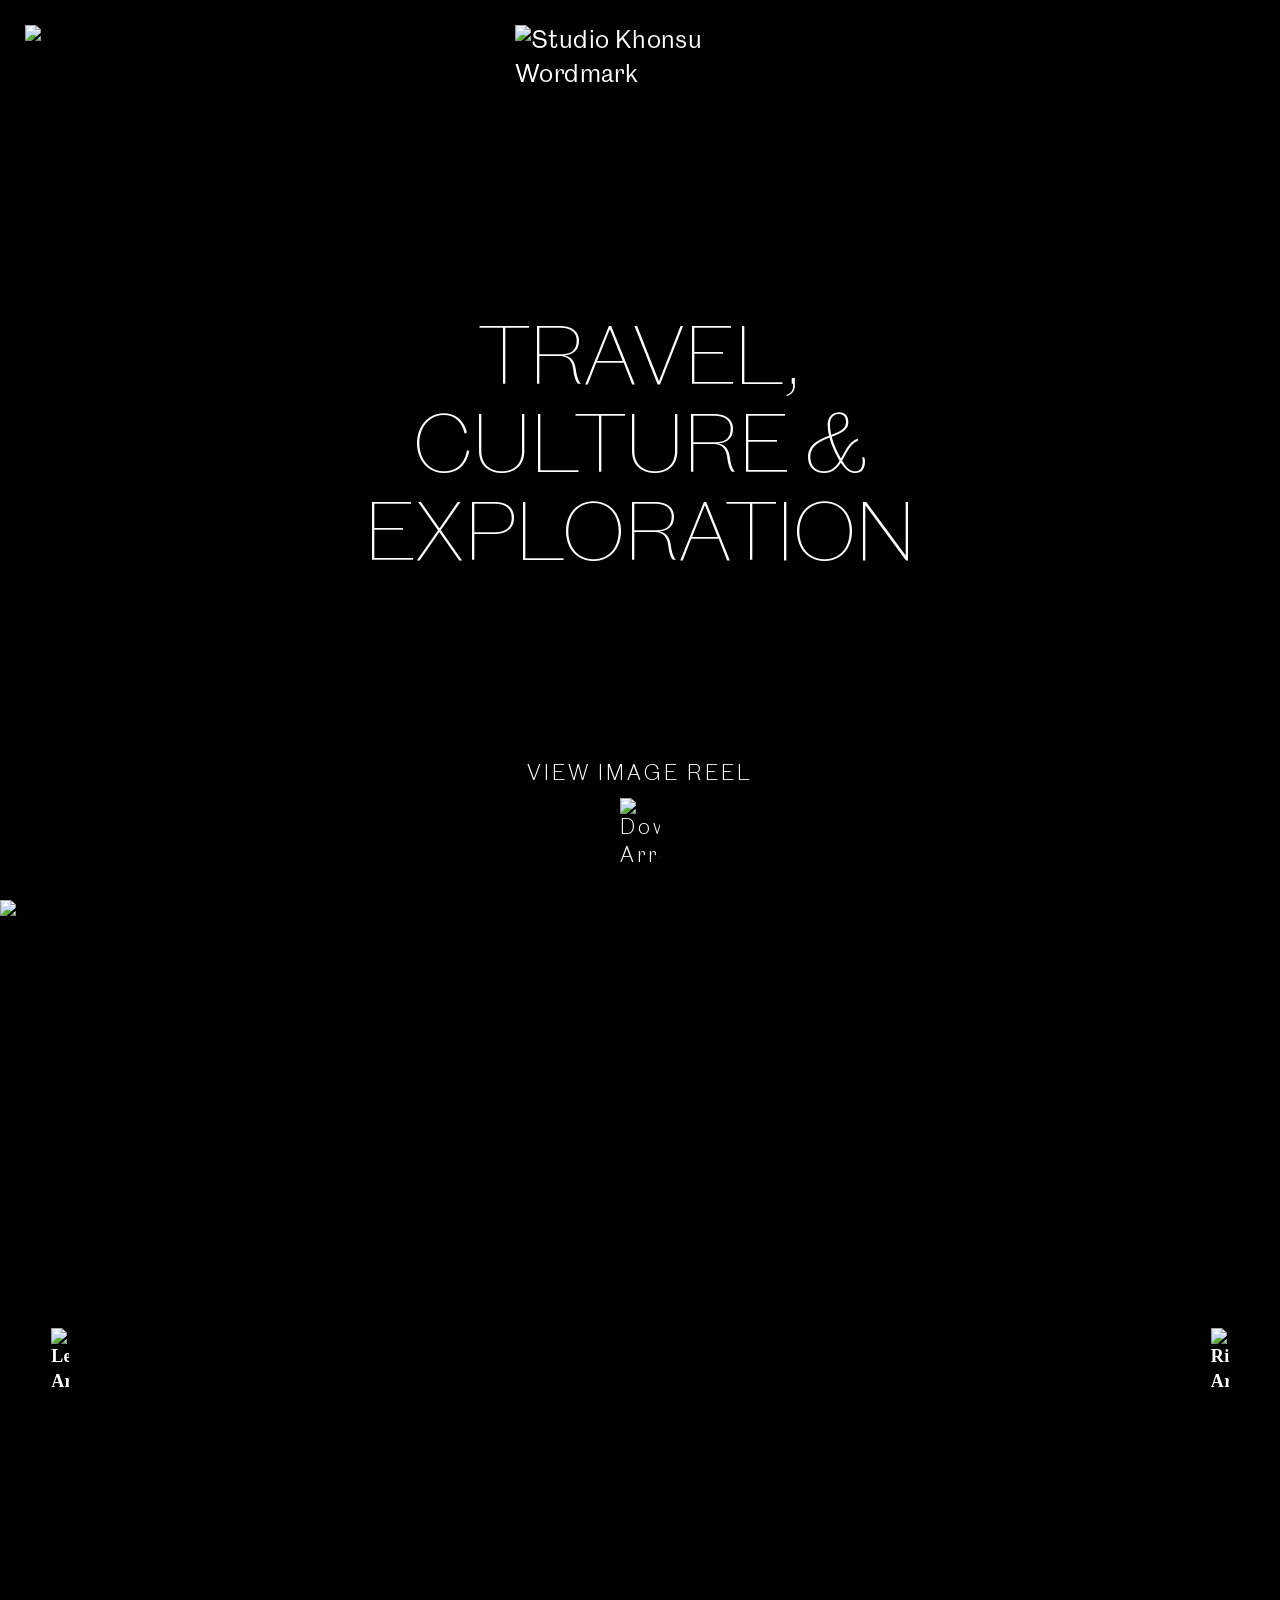
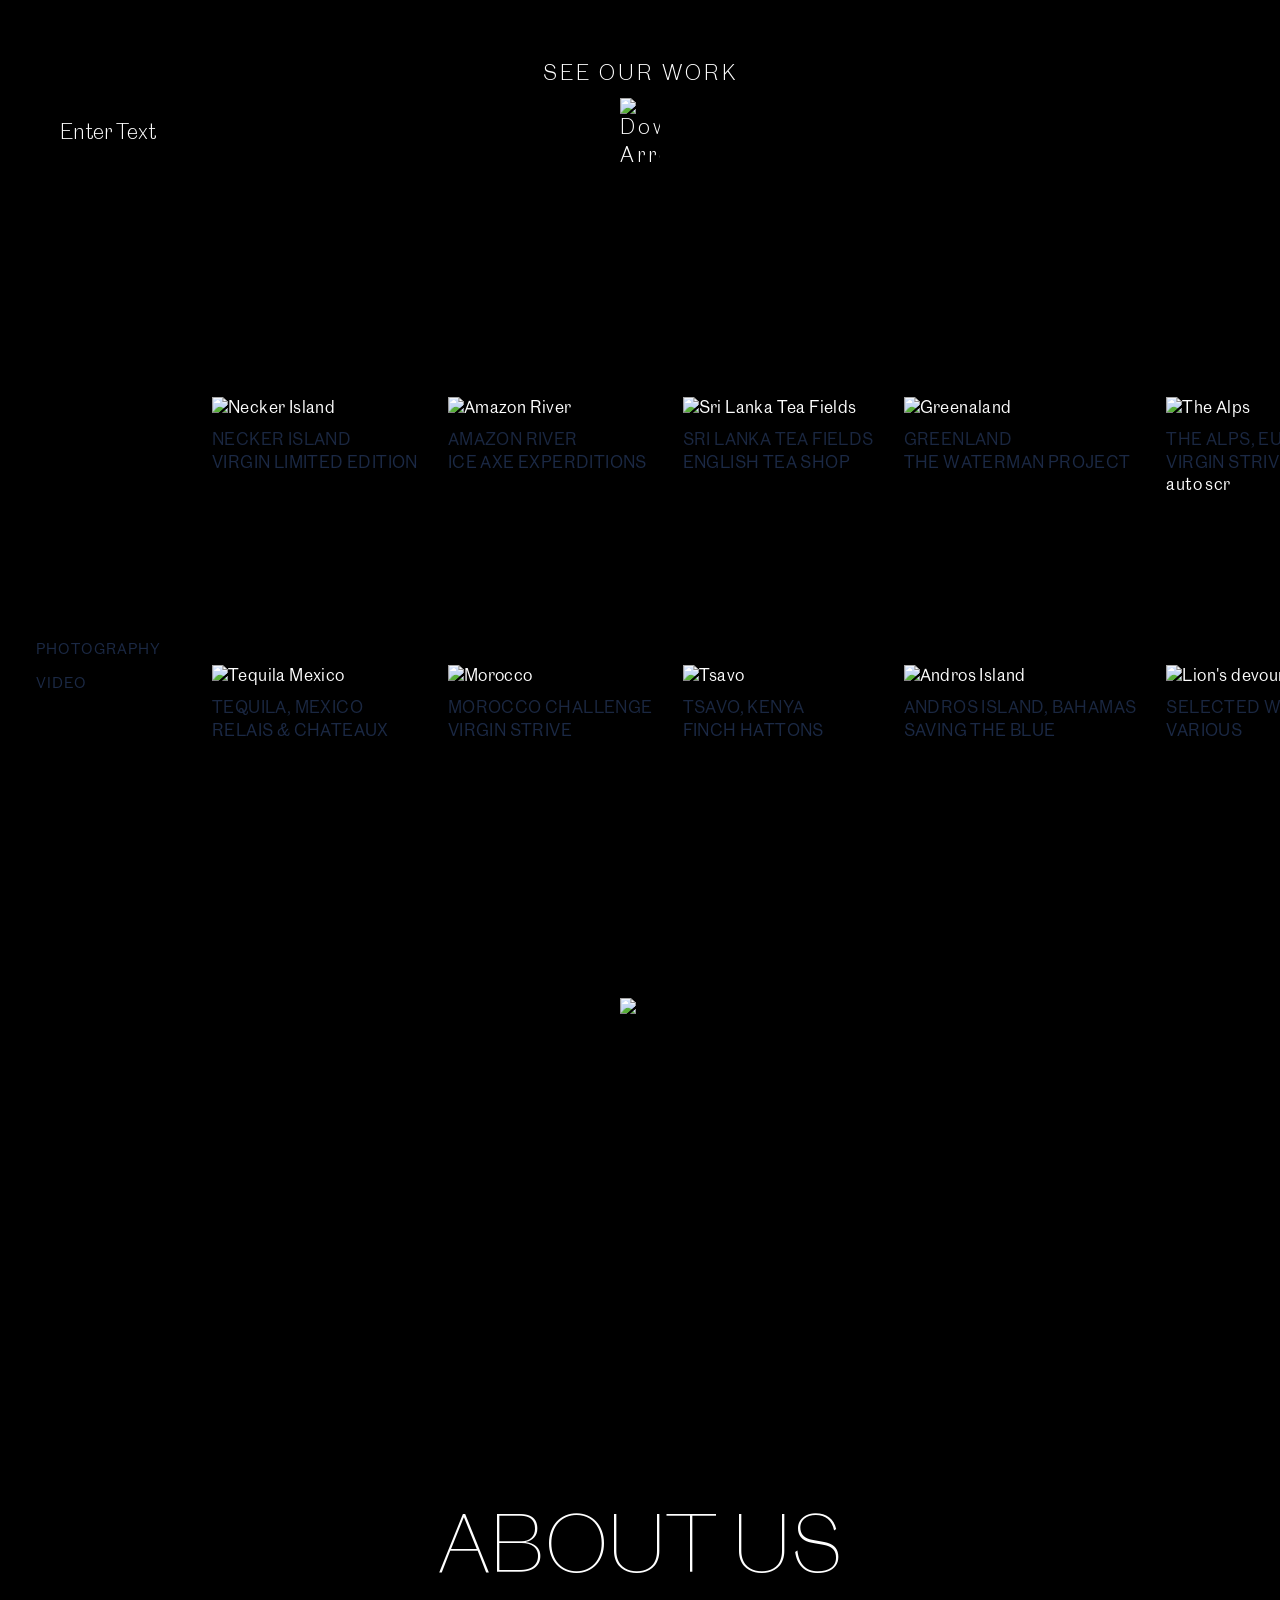
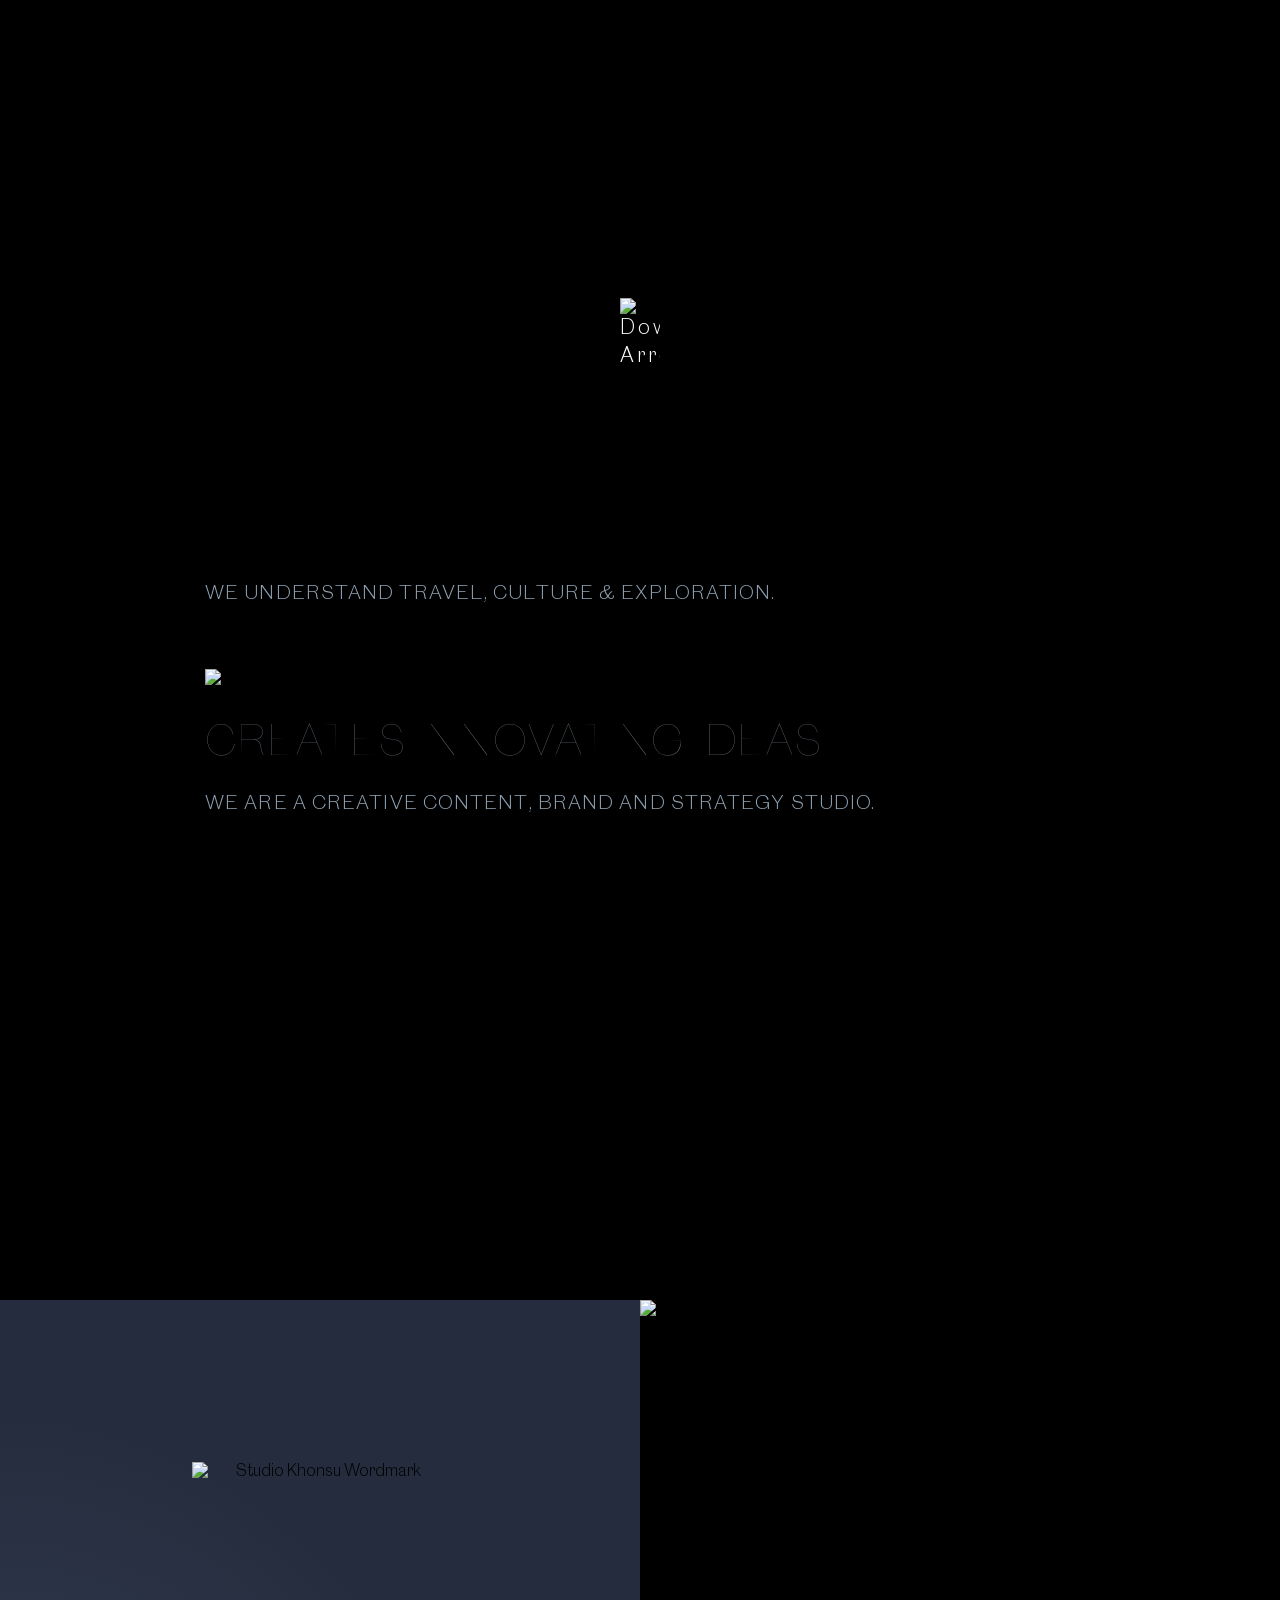
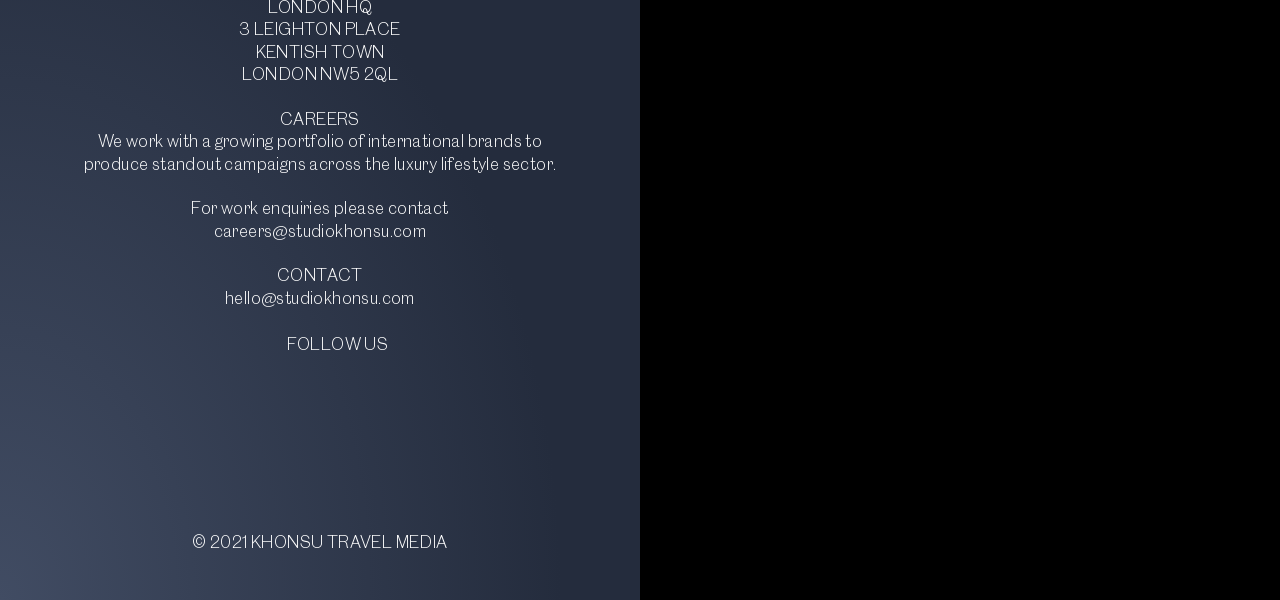
==== commit ccfa8c2c: "Peter and Adam Update" ====
--- a/index.html
+++ b/index.html
@@ -15,7 +15,8 @@
             <a href="javascript:void(0)" class="closebtn" onclick="closeNav()">
                 <img src="https://res.cloudinary.com/dtmlnugky/image/upload/v1639494449/Menu_close_eg7yjm.svg" alt="Close Menu"> 
             </a>
-            <div class="menu-content">
+            <section class="menu-content">
+                <img class="background-image" src="https://res.cloudinary.com/dtmlnugky/image/upload/v1641392016/Khonsu-Menu-background-still_pb4s45.jpg" alt="Downward Arrow">
                 <div class="background-color"></div>
                 <div class="menu-links">
                     <a href="/index.html">HOME</a>
@@ -26,7 +27,7 @@
                 </div>
                 <p>WE ARE A CREATIVE CONTENT, BRAND AND STRATEGY STUDIO</p>
 
-            </div>
+            </section>
 
           </div>
     
@@ -48,9 +49,10 @@
     </header>
     
     <!-- Section Home -->
-    <section>
+    <section class="opening-section">
         <h1>TRAVEL, <br> CULTURE & <br>EXPLORATION</h1>
-        <video autoplay muted loop id="myVideo">
+        <img class="background-image" src="https://res.cloudinary.com/dtmlnugky/image/upload/v1641395241/Khonsu-intro-background-still_wjd76i.jpg" alt="Downward Arrow">
+        <video autoplay muted loop playsinline id="myVideo">
             <source src="https://res.cloudinary.com/dtmlnugky/video/upload/v1641204182/Studio_Khonsu_2_th2dxr.mp4" type="video/mp4">
         </video>
         <a class="down-link" href="#section-one" id="anchor1">VIEW IMAGE REEL
@@ -258,13 +260,6 @@
             <div class="mySlides1">
                 <!-- <div class="numbertext">3 / 3</div> -->
                 <img src="https://res.cloudinary.com/dtmlnugky/image/upload/c_scale,w_2300/v1639066277/Overview/_MG_0711_ly82gg.jpg" >
-                <div class="text">Enter Text</div>
-            </div>
-          
-
-            <div class="mySlides1">
-                <!-- <div class="numbertext">3 / 3</div> -->
-                <img src="https://res.cloudinary.com/dtmlnugky/image/upload/c_scale,w_2300/v1639066277/Overview/_MG_0527-Edit_abn7ss.jpgg" >
                 <div class="text">Enter Text</div>
             </div>
           
@@ -382,7 +377,7 @@
                 <a href="./case_studies/the_alps_2019.html">
                     <img src="https://res.cloudinary.com/dtmlnugky/image/upload/v1639069004/Strive%202019%20LR/_MG_2436_rysnxs.jpg" alt="The Alps">
                     <p>THE ALPS, EUROPE</p>
-                    <p>VIRGIN STRIVE</p>
+                    <p>VIRGIN STRIVE</p>auto scr
                 </a>
             </div>
 
@@ -405,7 +400,7 @@
     <section name="section-three" id="section-three">
         <h1>ABOUT US</h1>
         <div>
-            <img src="https://res.cloudinary.com/dtmlnugky/image/upload/v1639572921/GettyImages-903115300_waoutr.png" alt="The Moon">
+            <img class="background-image" src="https://res.cloudinary.com/dtmlnugky/image/upload/v1641397538/Khonsu-About-header-background_icrmzi.jpg" alt="The Moon">
         </div>
         <a class="down-link" href="#section-four" id="anchor1">
             <img src="https://res.cloudinary.com/dtmlnugky/image/upload/v1639494436/Arrow_3_ej4yeq.svg" alt="Downward Arrow">
@@ -423,9 +418,12 @@
                 <div>
                     <img src="https://res.cloudinary.com/dtmlnugky/image/upload/v1639494455/Studio_Khonso_Logo_Reg_Long_Blue_2x_xyxem9.png" alt="Studio Khonsu Wordmark">
                 </div>
-                <div class="scrolling-h">
-                    <div class="scrolling-h-inside">
+                <div class="gradient-border">
+
+                    <div class="scroll">
+
                         <h4>
+                            <br>
                             CREATES TRAVEL CONTENT<br>
                             CREATES INNOVATING IDEAS<br>
                             CREATES & ESTABLISHES BRANDS<br>
@@ -436,8 +434,8 @@
                             DESIGN & MAKE LOGOS<br> 
                             CREATE BROCHURES & BOOKS<br>
                             CAPTURES THE BOND BETWEEN TRAVEL & CULTURE. 
-                            <br><br>
                         </h4>
+
                     </div>
                 </div>
                 <h3>
@@ -532,7 +530,7 @@
             <a href="mailto:hello@studiokhonsu.com">hello@studiokhonsu.com </a>
             <br>
             <br>  
-            <a class="instagram" href="">
+            <a class="instagram" href="https://www.instagram.com/studiokhonsu/">
                 <img class="instagram-img" src="https://res.cloudinary.com/dtmlnugky/image/upload/v1639494449/Insta_svg_gzgymp.svg" alt="">
                 FOLLOW US
             </a>
@@ -597,6 +595,7 @@
     <script src="./slideshow_2.js"></script>
     <script src="./menu.js"></script>
     <script src="./fullscreen.js"></script>
+    <script src="./automatic_scrolling.js"></script>
 </body>
 
 </html>
--- a/style.css
+++ b/style.css
@@ -99,12 +99,26 @@
 }
 
 #myVideo {
-  position: fixed;
+  position: absolute;
   top: 50%;
   left: 50%;
   transform: translate(-50%, -50%);
-  min-width: 100%;
-  min-height: 100%;
+  min-width: 113%;
+  max-height: 105%;
+  overflow: hidden;  
+}
+
+section .background-image {
+  position: absolute;
+  top: 50%;
+  left: 50%;
+  transform: translate(-50%, -50%);
+  min-width: 113%;
+  max-height: 105%;
+}
+
+.opening-section {
+  overflow: hidden;
 }
 
 
@@ -139,7 +153,7 @@
     /* Hide the images by default */
     .mySlides1 {
       opacity: 0;
-      transition: opacity 0.25s;
+      transition: opacity 1s;
       position: absolute;
     }
 
@@ -150,12 +164,12 @@
     .mySlides1 img {
         min-height: 100vh;
         object-fit: cover;
-        object-position: 50% 50%;
+        object-position: 50% 00%;
     }
 
     .mySlides2 {
       opacity: 0;
-      transition: opacity 0.25s;
+      transition: opacity 1s;
       position: absolute;
     }
 
@@ -392,35 +406,32 @@
       margin: 15px 0;
     }
 
-    section .scrolling-h {
-      height: 120px;
-      opacity: 1;
+    
+
+  
+
+    .scroll, .scroll-wrap {
+      height: 60px;
+      width: 100%;
+      overflow-y: scroll;
+      margin: 0;
       position: relative;
-    }
-
-    section .scrolling-h:after {
-      position: absolute;
-      bottom: 0;  
-      height: 100%;
-      width: 100%;
-      content: "";
-      background: linear-gradient(to top,
-         rgba(255,255,255, 1) 20%, 
-         rgba(255,255,255, 0) 80%
-      );
-      pointer-events: none; /* so the text is still selectable */
-    }
-
-    section .scrolling-h div {
-      height: 120px;
-      overflow: scroll;
       -ms-overflow-style: none;  /* IE and Edge */
       scrollbar-width: none;  /* Firefox */
-      padding-bottom: 40px;
-    }
-
-    .scrolling-h-inside::-webkit-scrollbar {
+      
+    }
+
+    /* .gradient-border {
+      height: 60px;
+      background: linear-gradient(rgba(0, 0, 255, 0), rgb(255, 0, 0));
+    } */
+
+    .scroll::-webkit-scrollbar {
       display: none;
+    }
+
+  .scroll-group {
+    position: absolute;
   }
 
     section h4 {
@@ -430,8 +441,7 @@
       font-size: 40px;
       letter-spacing: 2px;
       line-height: 1.35;
-      margin: 0 0 40px 0;
-      padding-right: 4vw;
+      margin:0;
     }
 
     .pseudo-section:nth-of-type(3) h4 {
@@ -736,10 +746,20 @@
       body {
         overflow-y:hidden;
       }
+
+      #myVideo {
+        position: fixed;
+        top: 50%;
+        left: 50%;
+        transform: translate(-50%, -50%);
+        min-width: auto;
+        min-height: 100%;
+      }
       
       section h1 {
         font-size: 12vw;
-        padding-bottom: 12.7vw;
+        height: 100%;
+        padding-top: 11vw;
       }
 
       section:first-of-type {
@@ -748,7 +768,6 @@
       }
 
       section:nth-of-type(2) {
-       
       }
 
       .text {
@@ -770,11 +789,13 @@
         margin-bottom: 120px;
         margin-top: 10px;
         padding-right: 0;
+        justify-content: start;
       }
 
       .horizontal-scroll div {
         max-width: 100%;
         margin: 10px 30px 0 30px;
+        min-height: auto;
       }
       
       .horizontal-scroll p {
@@ -796,7 +817,6 @@
       }
 
       section:nth-of-type(4) {
-        
       }
 
       section:nth-of-type(5) {
@@ -805,7 +825,6 @@
         background-color: white;
         overflow-y: scroll;
         min-height: auto;
-
       }
 
       section:nth-of-type(5) .down-link{
@@ -870,7 +889,6 @@
 
       .pseudo-section:nth-of-type(3) h4 {
       font-size: 6.6vw;
-      
       }
 
       section:last-of-type .half-page:last-of-type {
@@ -883,6 +901,10 @@
 
       section:last-of-type .half-page div:first-of-type {
         display: none;
+      }
+
+      .pseudo-section {
+        padding: 0;
       }
 
 
@@ -900,6 +922,8 @@
       }  
       
     }
+
+    
     
     
     
--- a/menu.css
+++ b/menu.css
@@ -79,16 +79,25 @@
     /* transition: 0.5s; */
 }
 
+header .background-image {
+  position: absolute;
+  top: 50%;
+  left: 50%;
+  transform: translate(-50%, -50%);
+  min-width: 113%;
+  min-height: 105%;
+}
+
 header .menu-content {
   background-image: url("");
   background-repeat: no-repeat;
-  background-size: cover;
+  background-size: fill;
   background-position: center;
   opacity: 100%;; 
   font-family: 'Caslon Doric';
   font-weight: 300;
   width: 100%;
-  height: 100vh;
+  height: 100%;
   padding: 0;
   margin: 0 auto;
   position: relative;
@@ -132,7 +141,7 @@
   position: absolute;
   height: 100%;
   width: 100%;
-  opacity: 0.3;
+  opacity: 0.7;
 }
 
 header .menu-btn a {
@@ -214,5 +223,7 @@
         justify-content: center;
       }
 
-
+      header .menu-content p {
+        display: none;
+      }
 }
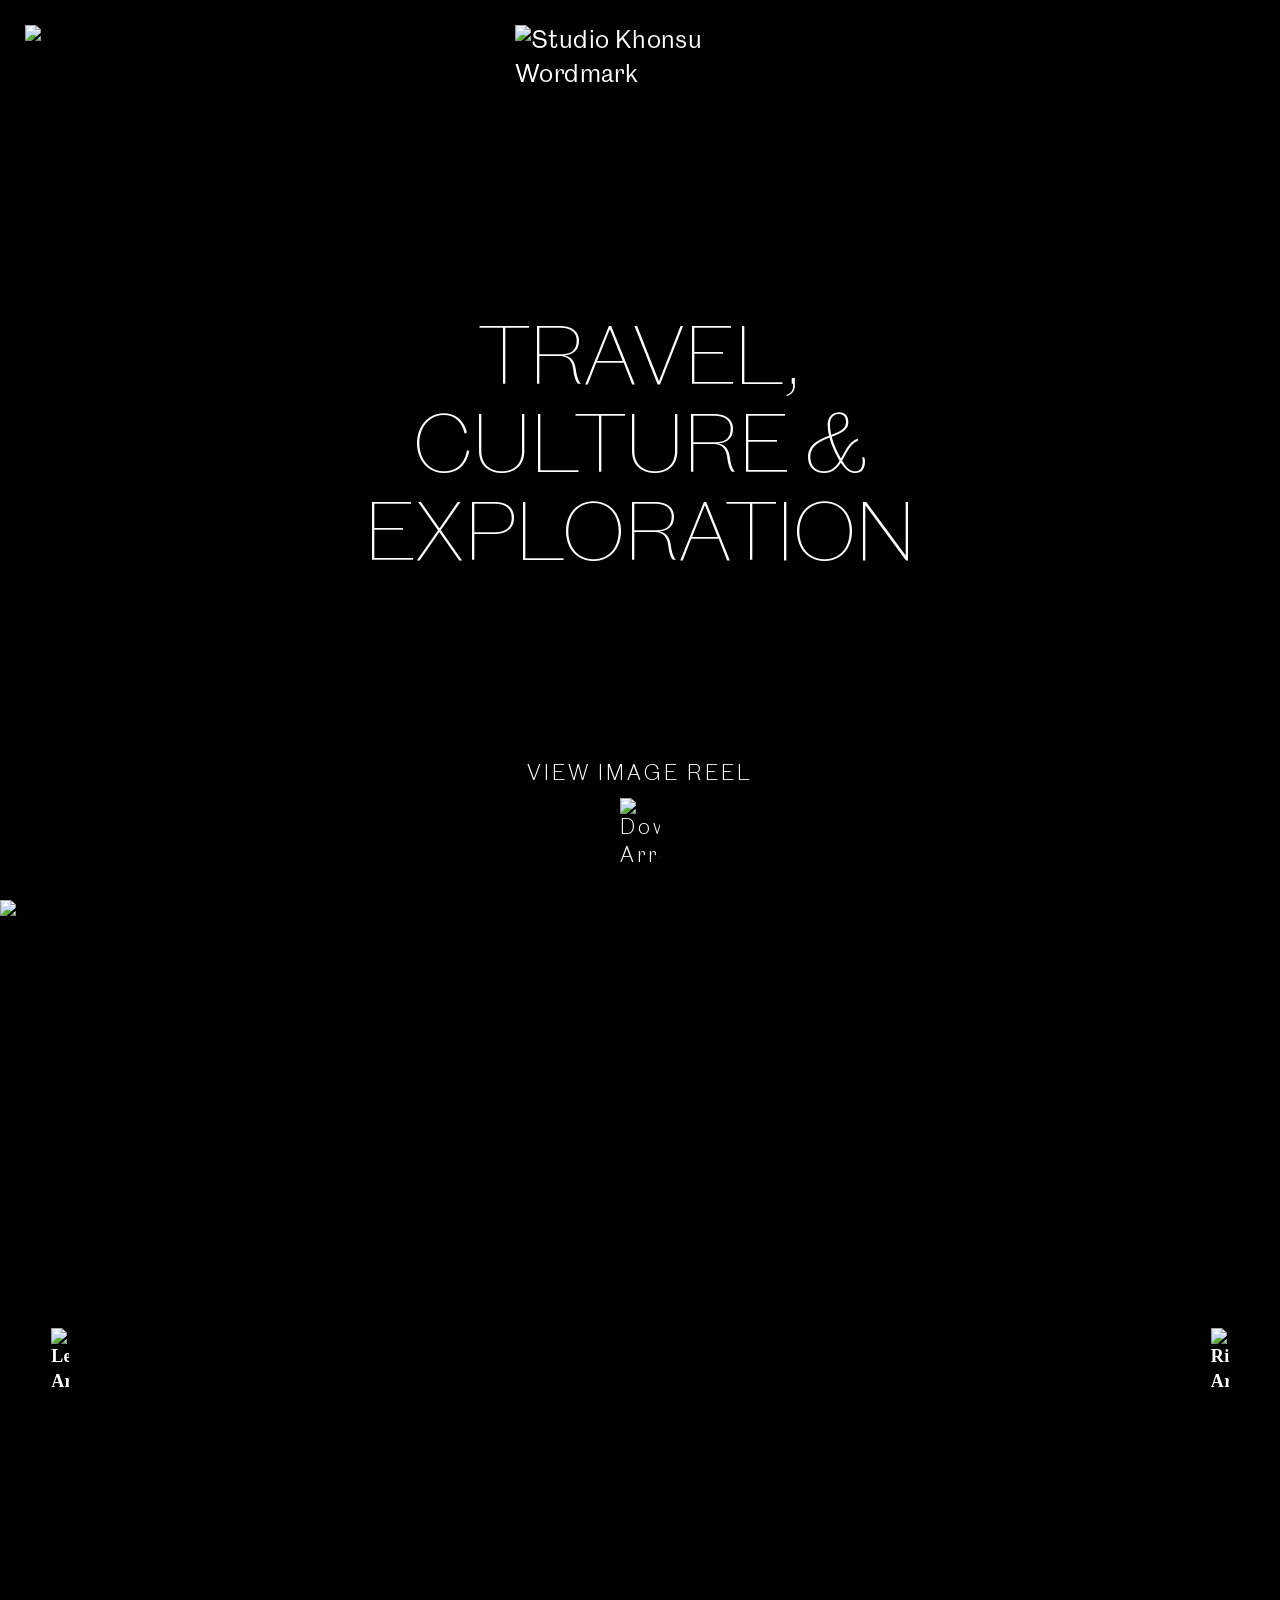
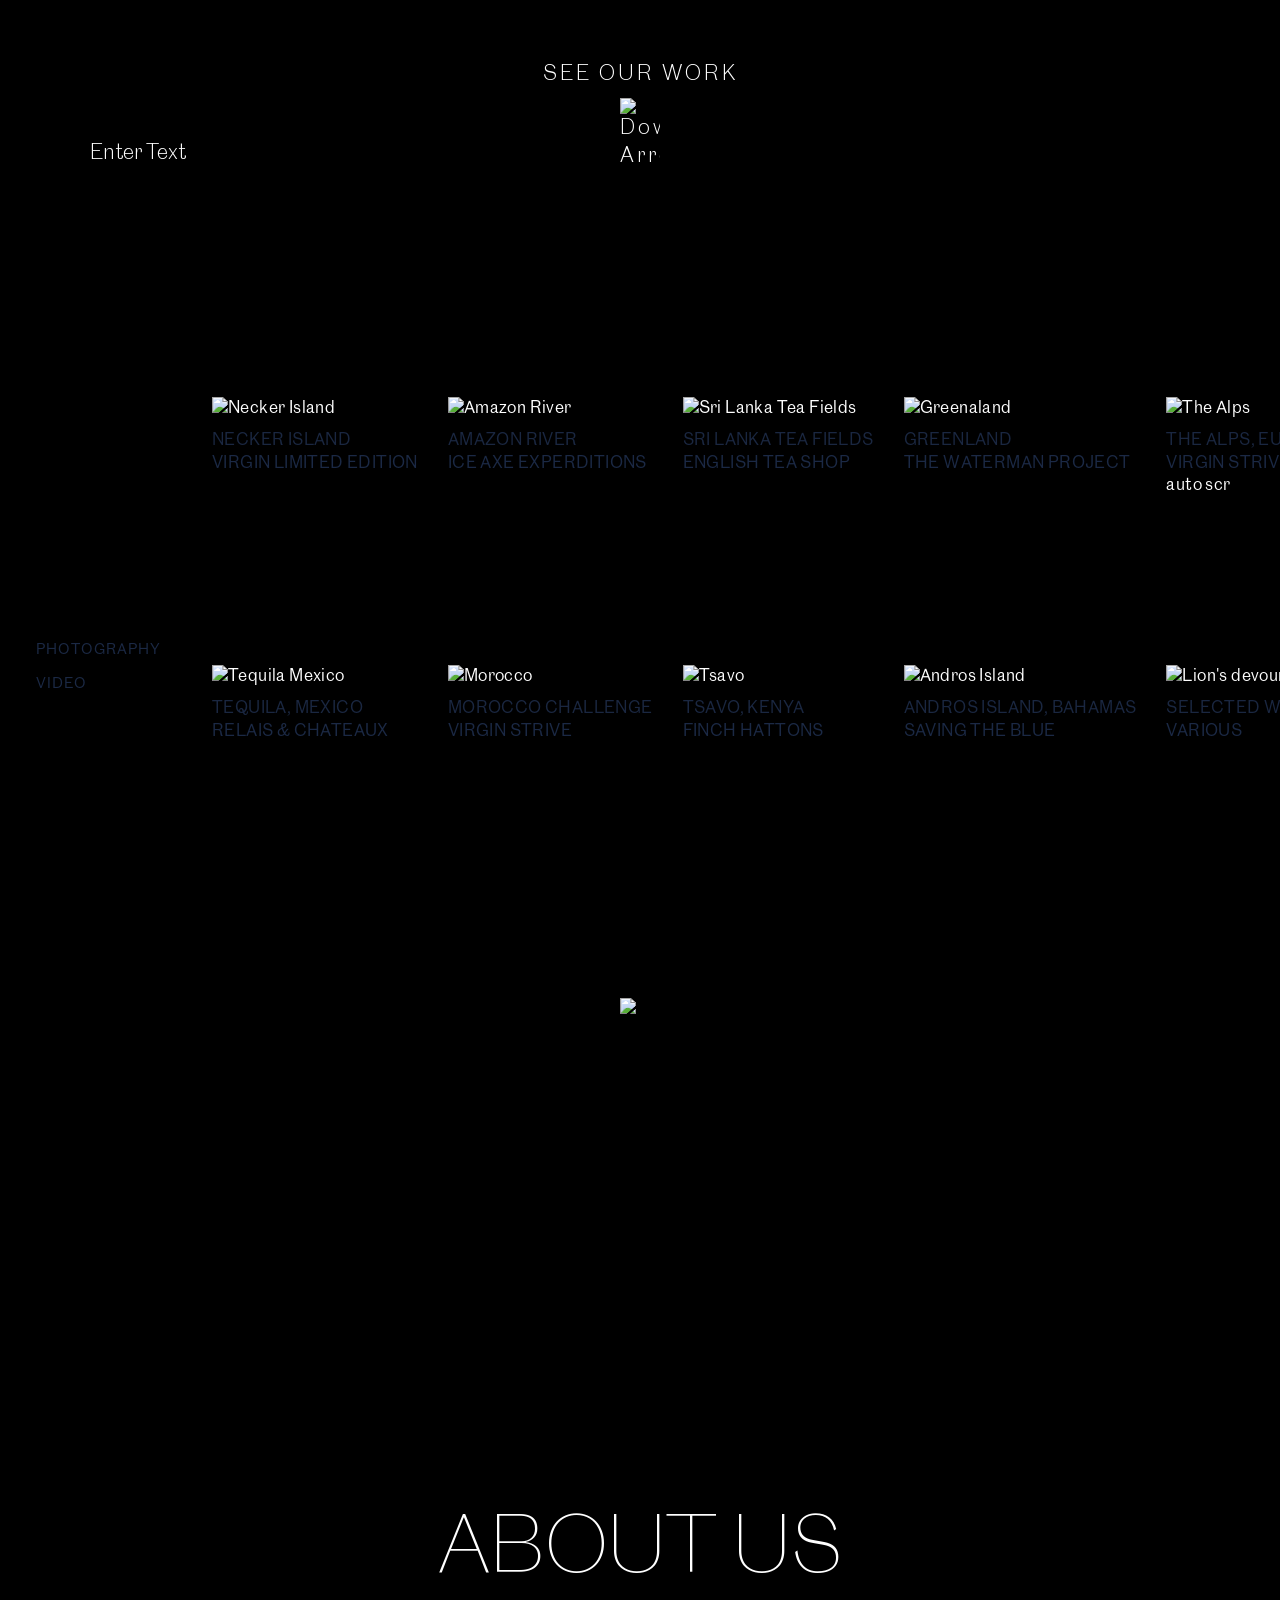
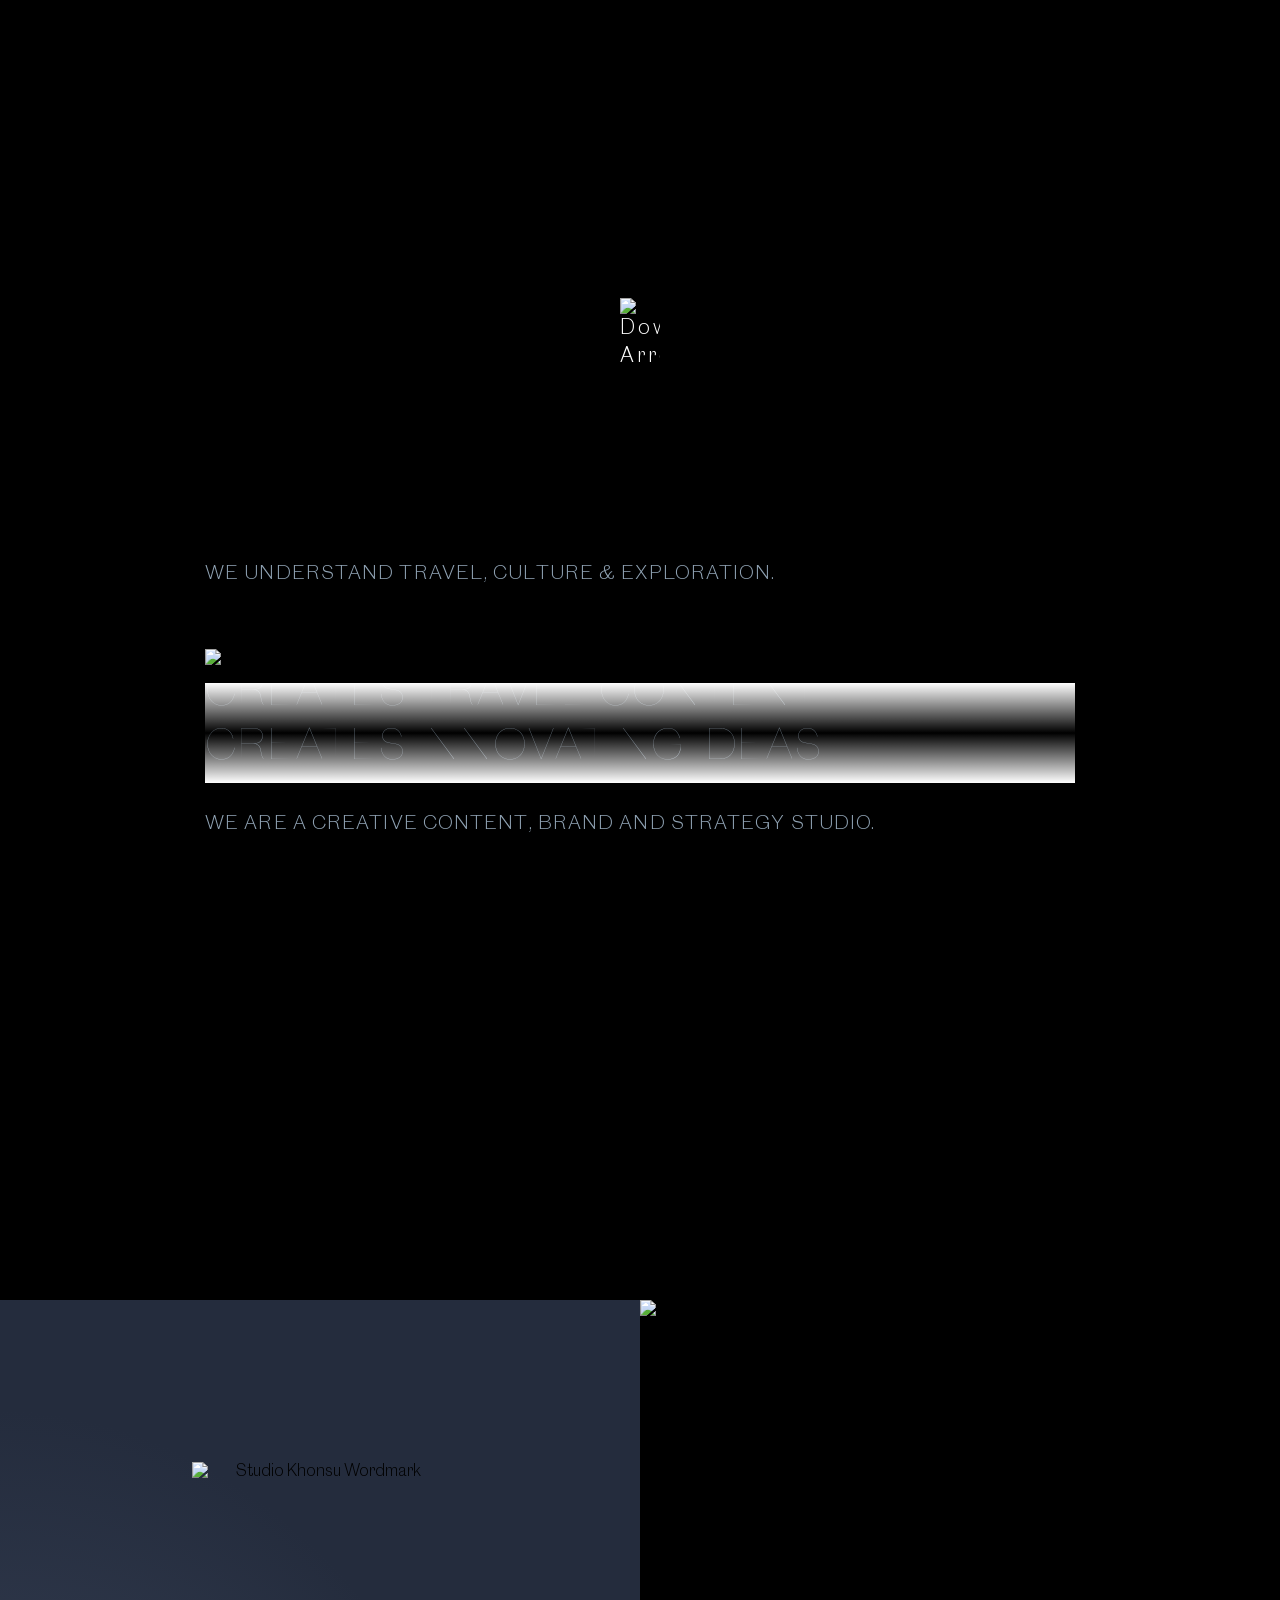
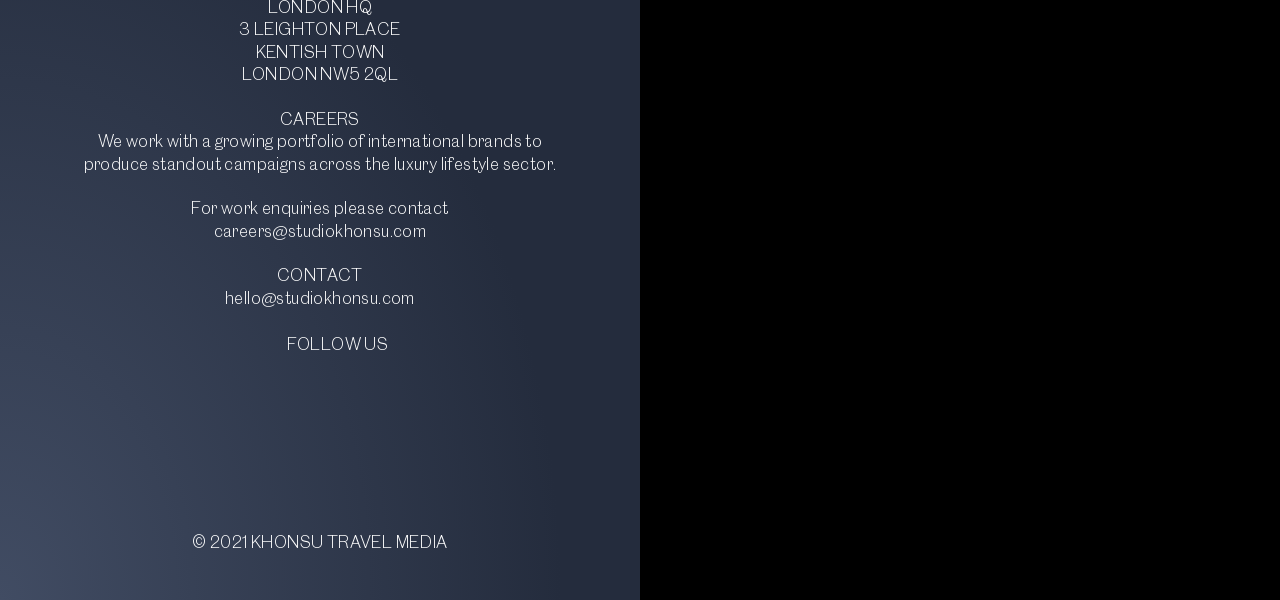
==== commit 4e53ef2f: "Adam and Peter Update" ====
--- a/index.html
+++ b/index.html
@@ -397,7 +397,7 @@
 
      <!-- Section 4 -->
 
-    <section name="section-three" id="section-three">
+    <section name="section-three" id="section-three" class="section_about">
         <h1>ABOUT US</h1>
         <div>
             <img class="background-image" src="https://res.cloudinary.com/dtmlnugky/image/upload/v1641397538/Khonsu-About-header-background_icrmzi.jpg" alt="The Moon">
@@ -418,11 +418,11 @@
                 <div>
                     <img src="https://res.cloudinary.com/dtmlnugky/image/upload/v1639494455/Studio_Khonso_Logo_Reg_Long_Blue_2x_xyxem9.png" alt="Studio Khonsu Wordmark">
                 </div>
-                <div class="gradient-border">
-
-                    <div class="scroll">
-
-                        <h4>
+                    <div class="scroll-container">
+                        <div class="gradient-border"></div>
+                        <div class="scroll">
+                            <h4>
+                            <br>
                             <br>
                             CREATES TRAVEL CONTENT<br>
                             CREATES INNOVATING IDEAS<br>
@@ -434,10 +434,9 @@
                             DESIGN & MAKE LOGOS<br> 
                             CREATE BROCHURES & BOOKS<br>
                             CAPTURES THE BOND BETWEEN TRAVEL & CULTURE. 
-                        </h4>
-
-                    </div>
-                </div>
+                            </h4>
+                        </div>
+                    </div>        
                 <h3>
                     WE ARE A CREATIVE CONTENT, BRAND AND STRATEGY STUDIO. 
                 </h3>
--- a/style.css
+++ b/style.css
@@ -104,7 +104,7 @@
   left: 50%;
   transform: translate(-50%, -50%);
   min-width: 113%;
-  max-height: 105%;
+  min-height: 105%;
   overflow: hidden;  
 }
 
@@ -114,7 +114,7 @@
   left: 50%;
   transform: translate(-50%, -50%);
   min-width: 113%;
-  max-height: 105%;
+  min-height: 105%;
 }
 
 .opening-section {
@@ -155,6 +155,9 @@
       opacity: 0;
       transition: opacity 1s;
       position: absolute;
+      top: 50%;
+      left: 50%;
+      transform: translate(-50%, -50%);
     }
 
     .mySlides1.active {
@@ -164,7 +167,7 @@
     .mySlides1 img {
         min-height: 100vh;
         object-fit: cover;
-        object-position: 50% 00%;
+        min-width: 100vw;
     }
 
     .mySlides2 {
@@ -225,13 +228,14 @@
       font-weight: 300;
       font-size: 20px;
       left: 30px;
-      position: sticky;
-      bottom: 60px;
+      position: absolute;
       width: 100%;
       text-align: left;
       padding-left: 60px;
-      padding-top: 15px;
-      line-height: 0.7
+      line-height: 0.7;
+      top: 50%;
+      bottom: 50%;
+      margin-top: 44vh;
     }
     
     /* Number text (1/3 etc)
@@ -375,6 +379,10 @@
       font-size: 60px;
     }
     
+    Section:nth-of-type(4) {
+      overflow: hidden;
+    }
+
     Section:nth-of-type(4) div img{
       object-fit: cover;
       height: 100vh;
@@ -411,7 +419,7 @@
   
 
     .scroll, .scroll-wrap {
-      height: 60px;
+      height: 100px;
       width: 100%;
       overflow-y: scroll;
       margin: 0;
@@ -421,10 +429,17 @@
       
     }
 
-    /* .gradient-border {
-      height: 60px;
-      background: linear-gradient(rgba(0, 0, 255, 0), rgb(255, 0, 0));
-    } */
+    .gradient-border {
+      height: 100px;
+      background: linear-gradient(rgb(255, 255, 255), rgba(0, 0, 255, 0), rgb(255, 255, 255));
+      position: absolute;
+      width: 100%;
+      z-index: 60;
+    }
+
+    .scroll-container {
+      position: relative;
+    }
 
     .scroll::-webkit-scrollbar {
       display: none;
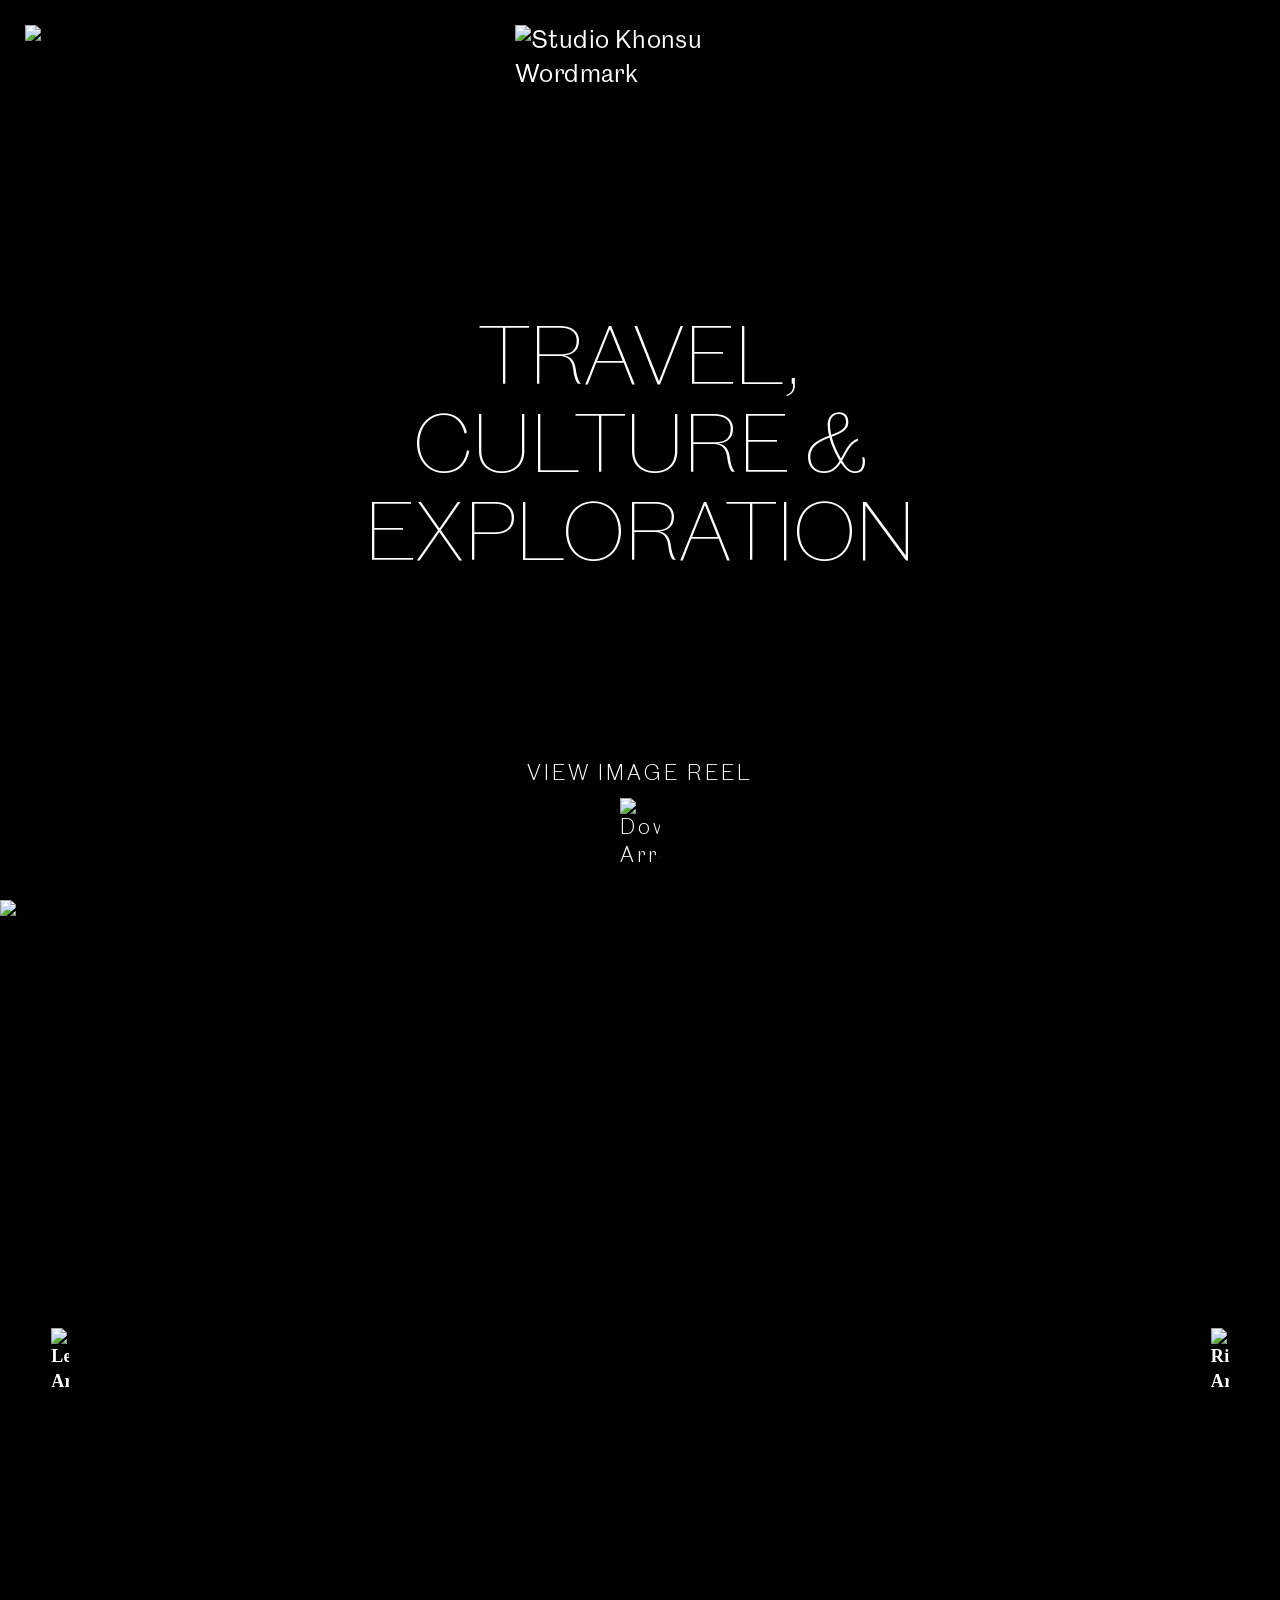
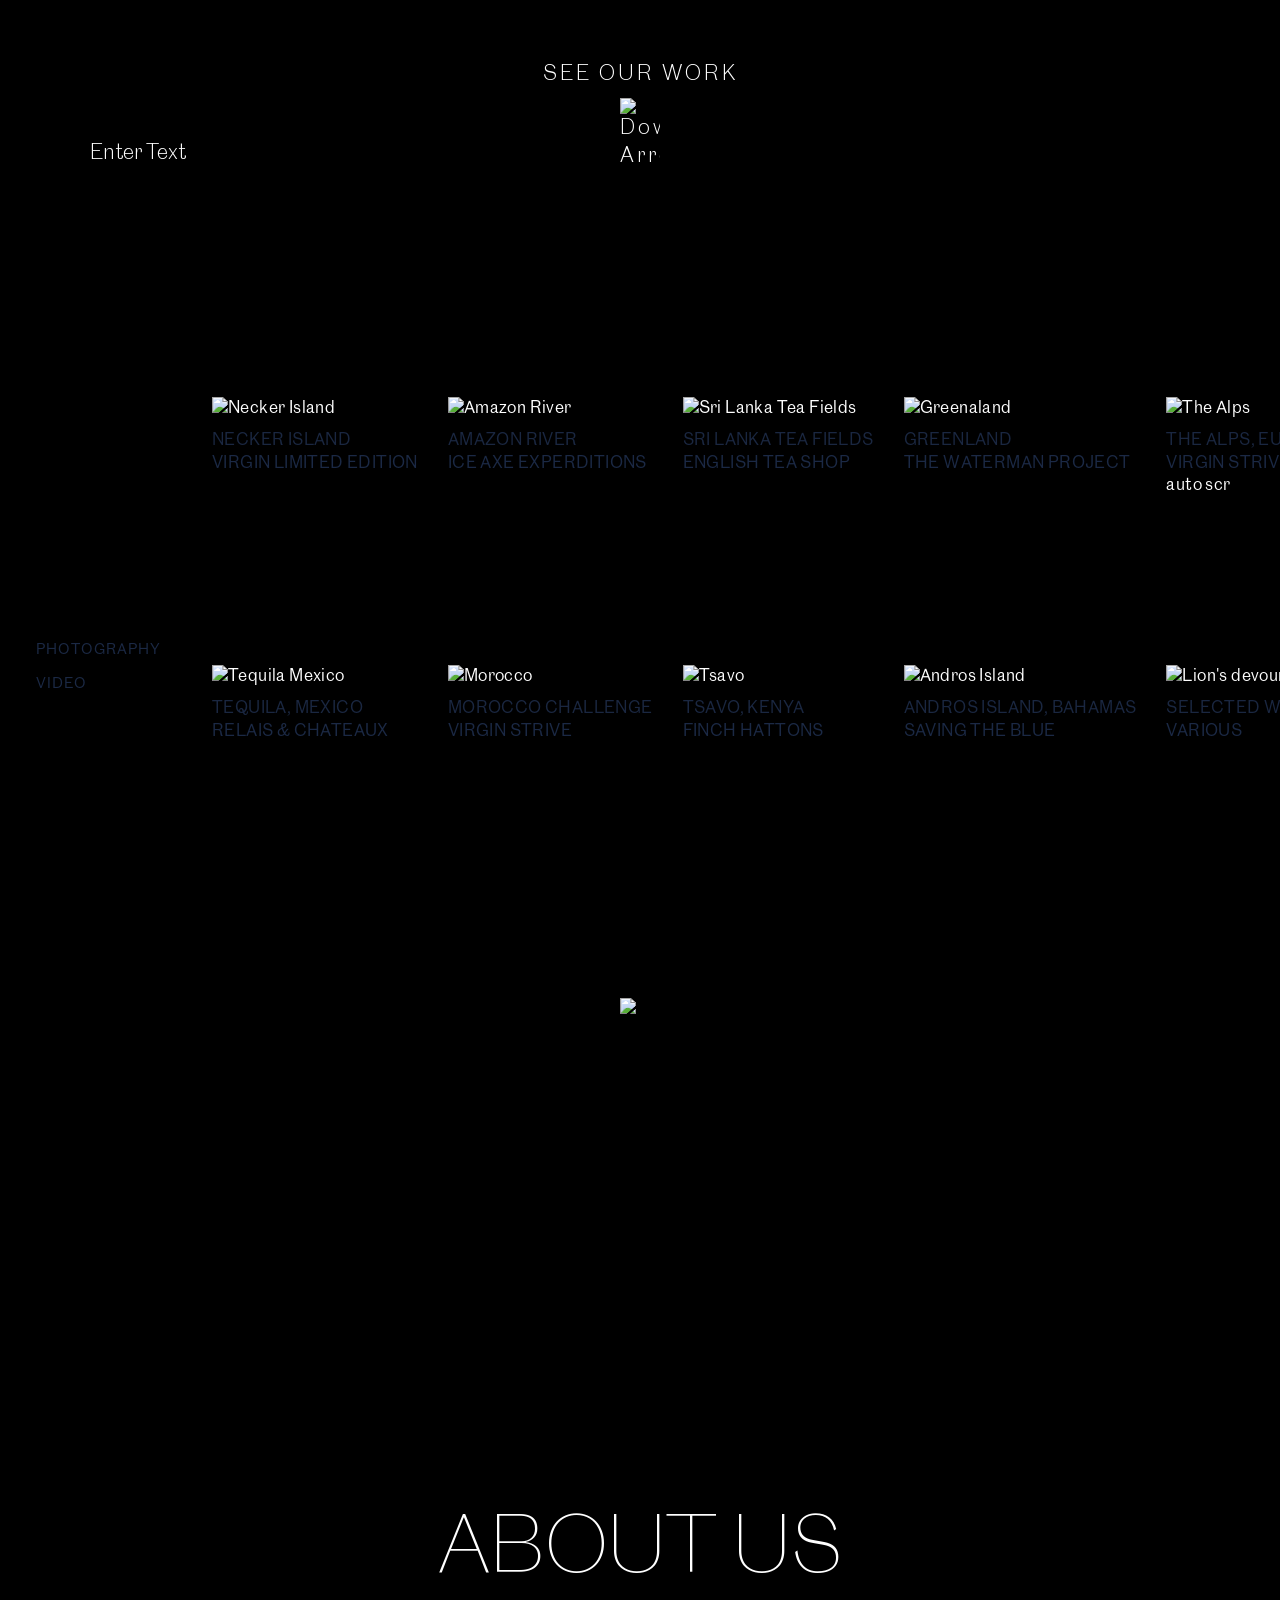
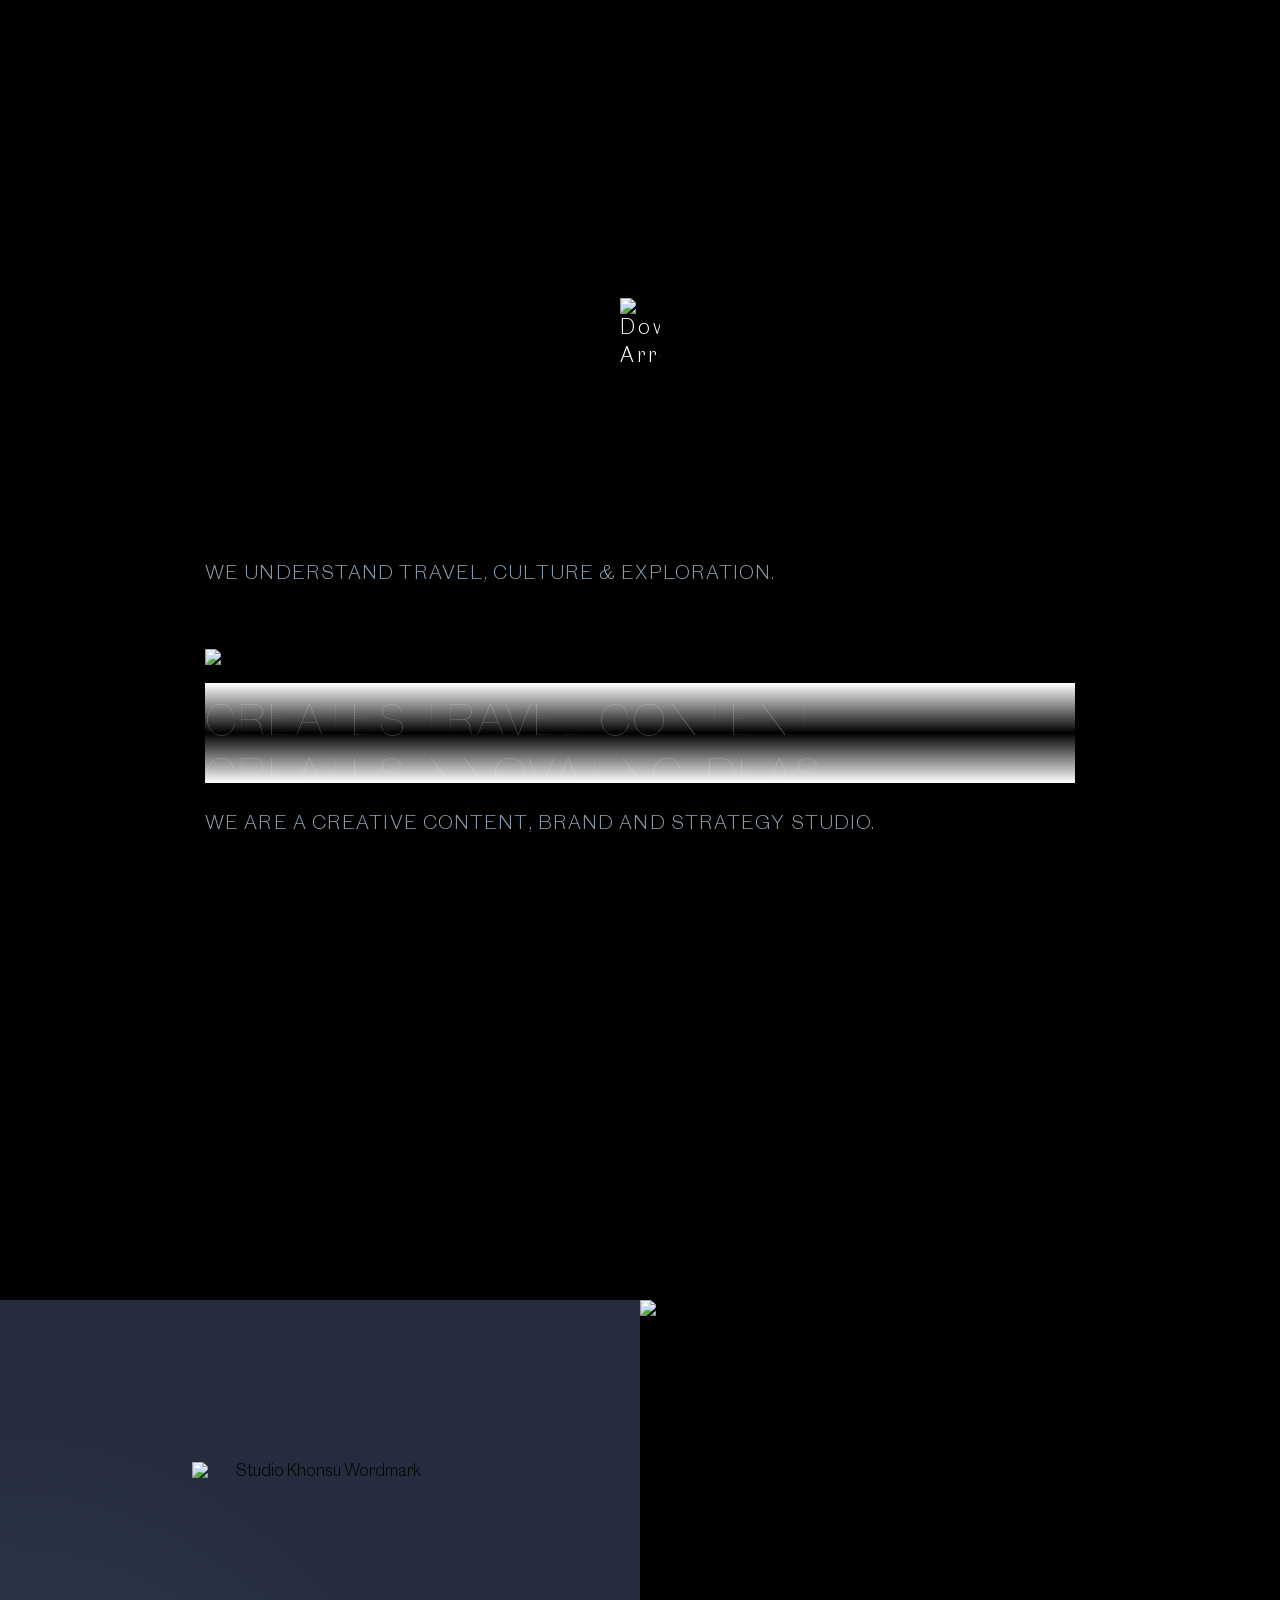
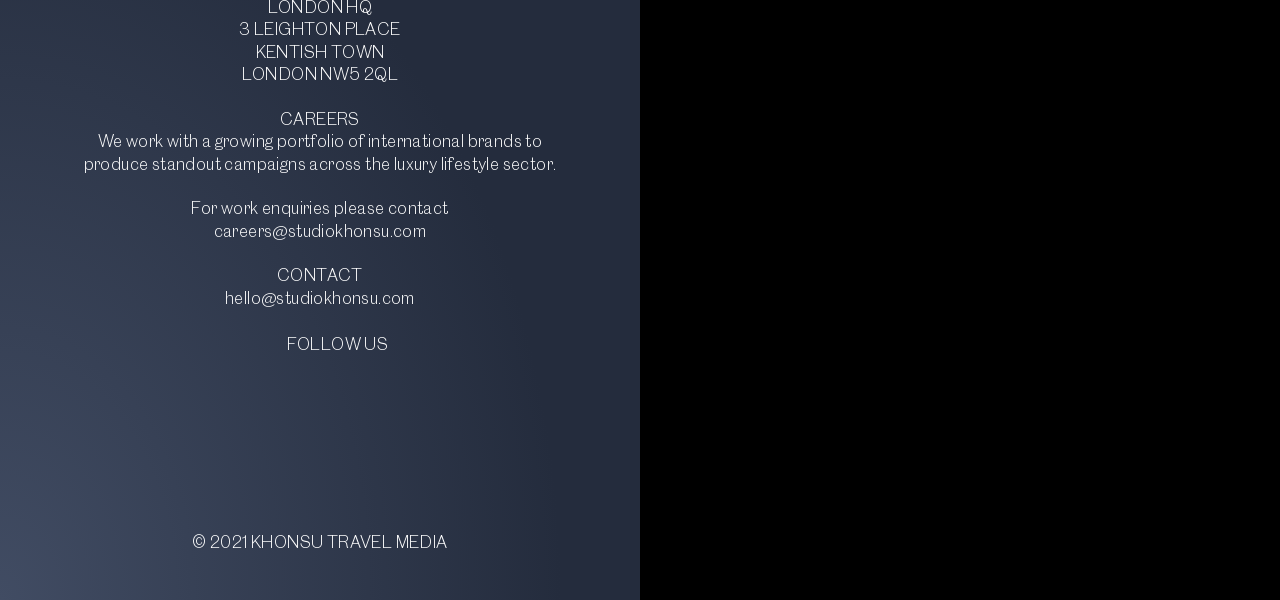
==== commit dfdfb15e: "Update Peter and Adam" ====
--- a/index.html
+++ b/index.html
@@ -90,189 +90,189 @@
             <div class="mySlides1">
               <!-- <div class="numbertext">3 / 3</div> -->
               <img src="https://res.cloudinary.com/dtmlnugky/image/upload/v1639066291/Overview/DJI_0744_hgydrx.jpg" >
-              <div class="text">Enter Text</div>
+              <div class="text">Amazon Rainforest, Brazil</div>
             </div>
 
             <div class="mySlides1">
                 <!-- <div class="numbertext">3 / 3</div> -->
                 <img src="https://res.cloudinary.com/dtmlnugky/image/upload/c_scale,w_2300/v1639066290/Overview/_MG_3645_ipfk1s.jpg" >
-                <div class="text">Enter Text</div>
+                <div class="text">Mont Blanc, Italy</div>
               </div>
 
               <div class="mySlides1">
                 <!-- <div class="numbertext">3 / 3</div> -->
                 <img src="https://res.cloudinary.com/dtmlnugky/image/upload/c_scale,w_2300/v1639066291/Overview/DJI_0100_traisp.jpg" >
-                <div class="text">Enter Text</div>
+                <div class="text">Moskito Island, British Virgin Islands</div>
             </div>
 
             <div class="mySlides1">
                 <!-- <div class="numbertext">3 / 3</div> -->
                 <img src="https://res.cloudinary.com/dtmlnugky/image/upload/c_scale,w_2300/v1639066290/Overview/DJI_0063_copy_sstczh.jpg" >
-                <div class="text">Enter Text</div>
+                <div class="text">Andros Island, Bahamas</div>
             </div>
 
             <div class="mySlides1">
                 <!-- <div class="numbertext">3 / 3</div> -->
                 <img src="https://res.cloudinary.com/dtmlnugky/image/upload/c_scale,w_2300/v1639066288/Overview/ADAM_SLAMA_PRINT_SELECTS-1_lft9g5.jpg" >
-                <div class="text">Enter Text</div>
+                <div class="text">Masai Mara, Kenya</div>
             </div>
 
             <div class="mySlides1">
                 <!-- <div class="numbertext">3 / 3</div> -->
                 <img src="https://res.cloudinary.com/dtmlnugky/image/upload/c_scale,w_2300/v1639066287/Overview/_MG_9687-Edit_q7tv7u.jpg" >
-                <div class="text">Enter Text</div>
+                <div class="text">Tea Plantation, Sri Lanka</div>
             </div>
 
             <div class="mySlides1">
                 <!-- <div class="numbertext">3 / 3</div> -->
                 <img src="https://res.cloudinary.com/dtmlnugky/image/upload/c_scale,w_2300/v1639066287/Overview/_OA_9673_ytuqne.jpg" >
-                <div class="text">Enter Text</div>
+                <div class="text">Moskito Island, British Virgin Islands</div>
             </div>
 
             <div class="mySlides1">
                 <!-- <div class="numbertext">3 / 3</div> -->
                 <img src="https://res.cloudinary.com/dtmlnugky/image/upload/c_scale,w_2300/v1639066286/Overview/_MG_9662_wmtbqw.jpg" >
-                <div class="text">Enter Text</div>
+                <div class="text">Masai Mara, Kenya</div>
             </div>
 
             <div class="mySlides1">
                 <!-- <div class="numbertext">3 / 3</div> -->
                 <img src="https://res.cloudinary.com/dtmlnugky/image/upload/c_scale,w_2300/v1639066286/Overview/_MG_6707-Edit_vfxgl7.jpg" >
-                <div class="text">Enter Text</div>
+                <div class="text">Tea Plantation, Sri Lanka</div>
             </div>
 
             <div class="mySlides1">
                 <!-- <div class="numbertext">3 / 3</div> -->
                 <img src="https://res.cloudinary.com/dtmlnugky/image/upload/c_scale,w_2300/v1639066285/Overview/_MG_6155_ppwqqs.jpg" >
-                <div class="text">Enter Text</div>
+                <div class="text">Amazon Rainforest, Brazil</div>
             </div>
 
             <div class="mySlides1">
                 <!-- <div class="numbertext">3 / 3</div> -->
                 <img src="https://res.cloudinary.com/dtmlnugky/image/upload/c_scale,w_2300/v1639066285/Overview/_MG_8091-Edit_kbjv5z.jpg" >
-                <div class="text">Enter Text</div>
+                <div class="text">Masai Mara, Kenya</div>
             </div>
             
             <div class="mySlides1">
                 <!-- <div class="numbertext">3 / 3</div> -->
                 <img src="https://res.cloudinary.com/dtmlnugky/image/upload/c_scale,w_2300/v1639066285/Overview/_MG_4605-web_cbc71m.jpg" >
-                <div class="text">Enter Text</div>
+                <div class="text">Jalisco, Mexico</div>
             </div>
 
             <div class="mySlides1">
                 <!-- <div class="numbertext">3 / 3</div> -->
                 <img src="https://res.cloudinary.com/dtmlnugky/image/upload/c_scale,w_2300/v1639066285/Overview/_MG_5111-web_imodu1.jpg" >
-                <div class="text">Enter Text</div>
+                <div class="text">Jalisco, Mexico</div>
             </div>
 
             <div class="mySlides1">
                 <!-- <div class="numbertext">3 / 3</div> -->
                 <img src="https://res.cloudinary.com/dtmlnugky/image/upload/v1639066283/Overview/_MG_4054_copy_dwoxmq.jpg" >
-                <div class="text">Enter Text</div>
+                <div class="text">Necker Island, British Virgin Islands</div>
             </div>
 
             <div class="mySlides1">
                 <!-- <div class="numbertext">3 / 3</div> -->
                 <img src="https://res.cloudinary.com/dtmlnugky/image/upload/c_scale,w_2300/v1639066283/Overview/_MG_2436_vbztoi.jpg" >
-                <div class="text">Enter Text</div>
+                <div class="text">Mont Blanc, Italy</div>
             </div>
 
             <div class="mySlides1">
                 <!-- <div class="numbertext">3 / 3</div> -->
                 <img src="https://res.cloudinary.com/dtmlnugky/image/upload/c_scale,w_2300/v1639066283/Overview/_MG_3532_u2zya6.jpg" >
-                <div class="text">Enter Text</div>
+                <div class="text">Mont Blanc, Italy</div>
             </div>
 
 
             <div class="mySlides1">
                 <!-- <div class="numbertext">3 / 3</div> -->
                 <img src="https://res.cloudinary.com/dtmlnugky/image/upload/c_scale,w_2300/v1639066282/Overview/VLE_MOSKITO_NECKERISLAND2837_ms37za.jpg" >
-                <div class="text">Enter Text</div>
+                <div class="text">Moskito Island, British Virgin Islands</div>
             </div>
           
 
             <div class="mySlides1">
                 <!-- <div class="numbertext">3 / 3</div> -->
                 <img src="https://res.cloudinary.com/dtmlnugky/image/upload/c_scale,w_2300/v1639066282/Overview/WEB_copy_wvez2m.jpg" >
-                <div class="text">Enter Text</div>
+                <div class="text">Finch Hattons, Tsavo, Kenya</div>
             </div>
           
             <div class="mySlides1">
                 <!-- <div class="numbertext">3 / 3</div> -->
                 <img src="https://res.cloudinary.com/dtmlnugky/image/upload/c_scale,w_2300/v1639066281/Overview/S_M-109_pog8ed.jpg" >
-                <div class="text">Enter Text</div>
+                <div class="text">Mont Blanc, Italy</div>
             </div>
           
              <div class="mySlides1">
                 <!-- <div class="numbertext">3 / 3</div> -->
                 <img src="https://res.cloudinary.com/dtmlnugky/image/upload/c_scale,w_2300/v1639066281/Overview/S_M-72_thdqte.jpg" >
-                <div class="text">Enter Text</div>
+                <div class="text">Atlas Mountains, Morocco</div>
             </div>
 
             <div class="mySlides1">
                 <!-- <div class="numbertext">3 / 3</div> -->
                 <img src="https://res.cloudinary.com/dtmlnugky/image/upload/c_scale,w_2300/v1639066280/Overview/DJI_0747-web_pflqsz.jpg" >
-                <div class="text">Enter Text</div>
+                <div class="text">Jalisco, Mexico</div>
             </div>
           
 
             <div class="mySlides1">
                 <!-- <div class="numbertext">3 / 3</div> -->
                 <img src="https://res.cloudinary.com/dtmlnugky/image/upload/c_scale,w_2300/v1639066280/Overview/DJI_0778_sprozb.jpg" >
-                <div class="text">Enter Text</div>
+                <div class="text">Amazon Rainforest, Brazil</div>
             </div>
           
 
             <div class="mySlides1">
                 <!-- <div class="numbertext">3 / 3</div> -->
                 <img src="https://res.cloudinary.com/dtmlnugky/image/upload/c_scale,w_2300/v1639066280/Overview/_DSC3785_mfvc7w.jpg" >
-                <div class="text">Enter Text</div>
+                <div class="text">Cabo Pulmo, Mexico</div>
             </div>
           
 
             <div class="mySlides1">
                 <!-- <div class="numbertext">3 / 3</div> -->
                 <img src="https://res.cloudinary.com/dtmlnugky/image/upload/c_scale,w_2300/v1639066280/Overview/S_M-30_unjnzx.jpg" >
-                <div class="text">Enter Text</div>
+                <div class="text">Atlas Mountains, Morocco</div>
             </div>
           
 
             <div class="mySlides1">
                 <!-- <div class="numbertext">3 / 3</div> -->
                 <img src="https://res.cloudinary.com/dtmlnugky/image/upload/c_scale,w_2300/v1639066280/Overview/FH_MULTI_USAGE_RGB-195_gfucmo.jpg" >
-                <div class="text">Enter Text</div>
+                <div class="text">Finch Hattons, Tsavo, Kenya</div>
             </div>
           
 
             <div class="mySlides1">
                 <!-- <div class="numbertext">3 / 3</div> -->
                 <img src="https://res.cloudinary.com/dtmlnugky/image/upload/c_scale,w_2300/v1639066278/Overview/HIKE_STAGE_DAY_2-84_i0cknm.jpg" >
-                <div class="text">Enter Text</div>
+                <div class="text">Atlas Mountains, Morocco</div>
             </div>
 
             <div class="mySlides1">
                 <!-- <div class="numbertext">3 / 3</div> -->
                 <img src="https://res.cloudinary.com/dtmlnugky/image/upload/c_scale,w_2300/v1639066277/Overview/edited_e7qkvc.jpg" >
-                <div class="text">Enter Text</div>
+                <div class="text">Cabo Pulmo, Mexico</div>
             </div>
           
 
             <div class="mySlides1">
                 <!-- <div class="numbertext">3 / 3</div> -->
                 <img src="https://res.cloudinary.com/dtmlnugky/image/upload/c_scale,w_2300/v1639066277/Overview/_MG_0711_ly82gg.jpg" >
-                <div class="text">Enter Text</div>
+                <div class="text">Finch Hattons, Tsavo, Kenya</div>
             </div>
           
             <div class="mySlides1">
                 <!-- <div class="numbertext">3 / 3</div> -->
                 <img src="https://res.cloudinary.com/dtmlnugky/image/upload/c_scale,w_2300/v1639066276/Overview/_MG_0919_exmpdx.jpg" >
-                <div class="text">Enter Text</div>
+                <div class="text">Arctic Sea, Greenland</div>
             </div>
 
             <div class="mySlides1">
                 <!-- <div class="numbertext">3 / 3</div> -->
                 <img src="https://res.cloudinary.com/dtmlnugky/image/upload/c_scale,w_2300/v1639066276/Overview/_DSC3555_xwbfvx.jpg" >
-                <div class="text">Enter Text</div>
+                <div class="text">Cabo Pulmo, Mexico</div>
             </div>
           
           
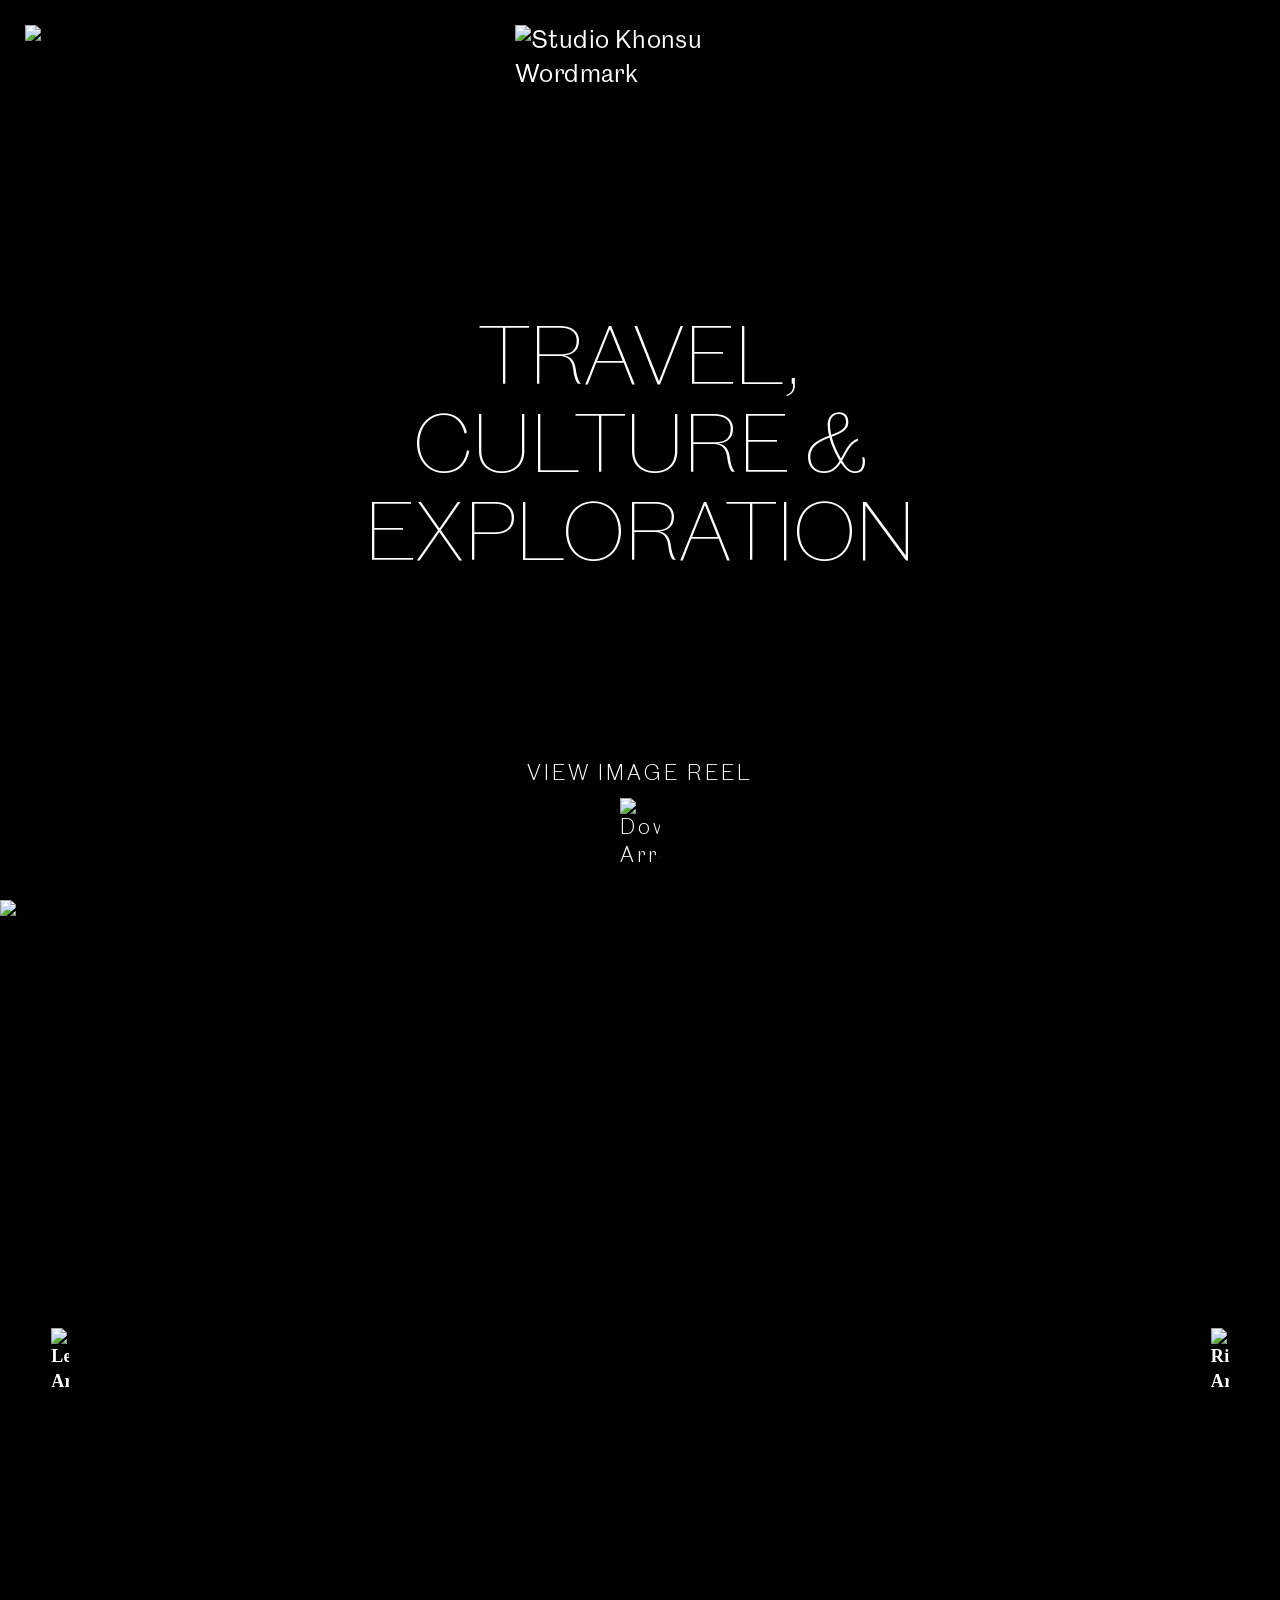
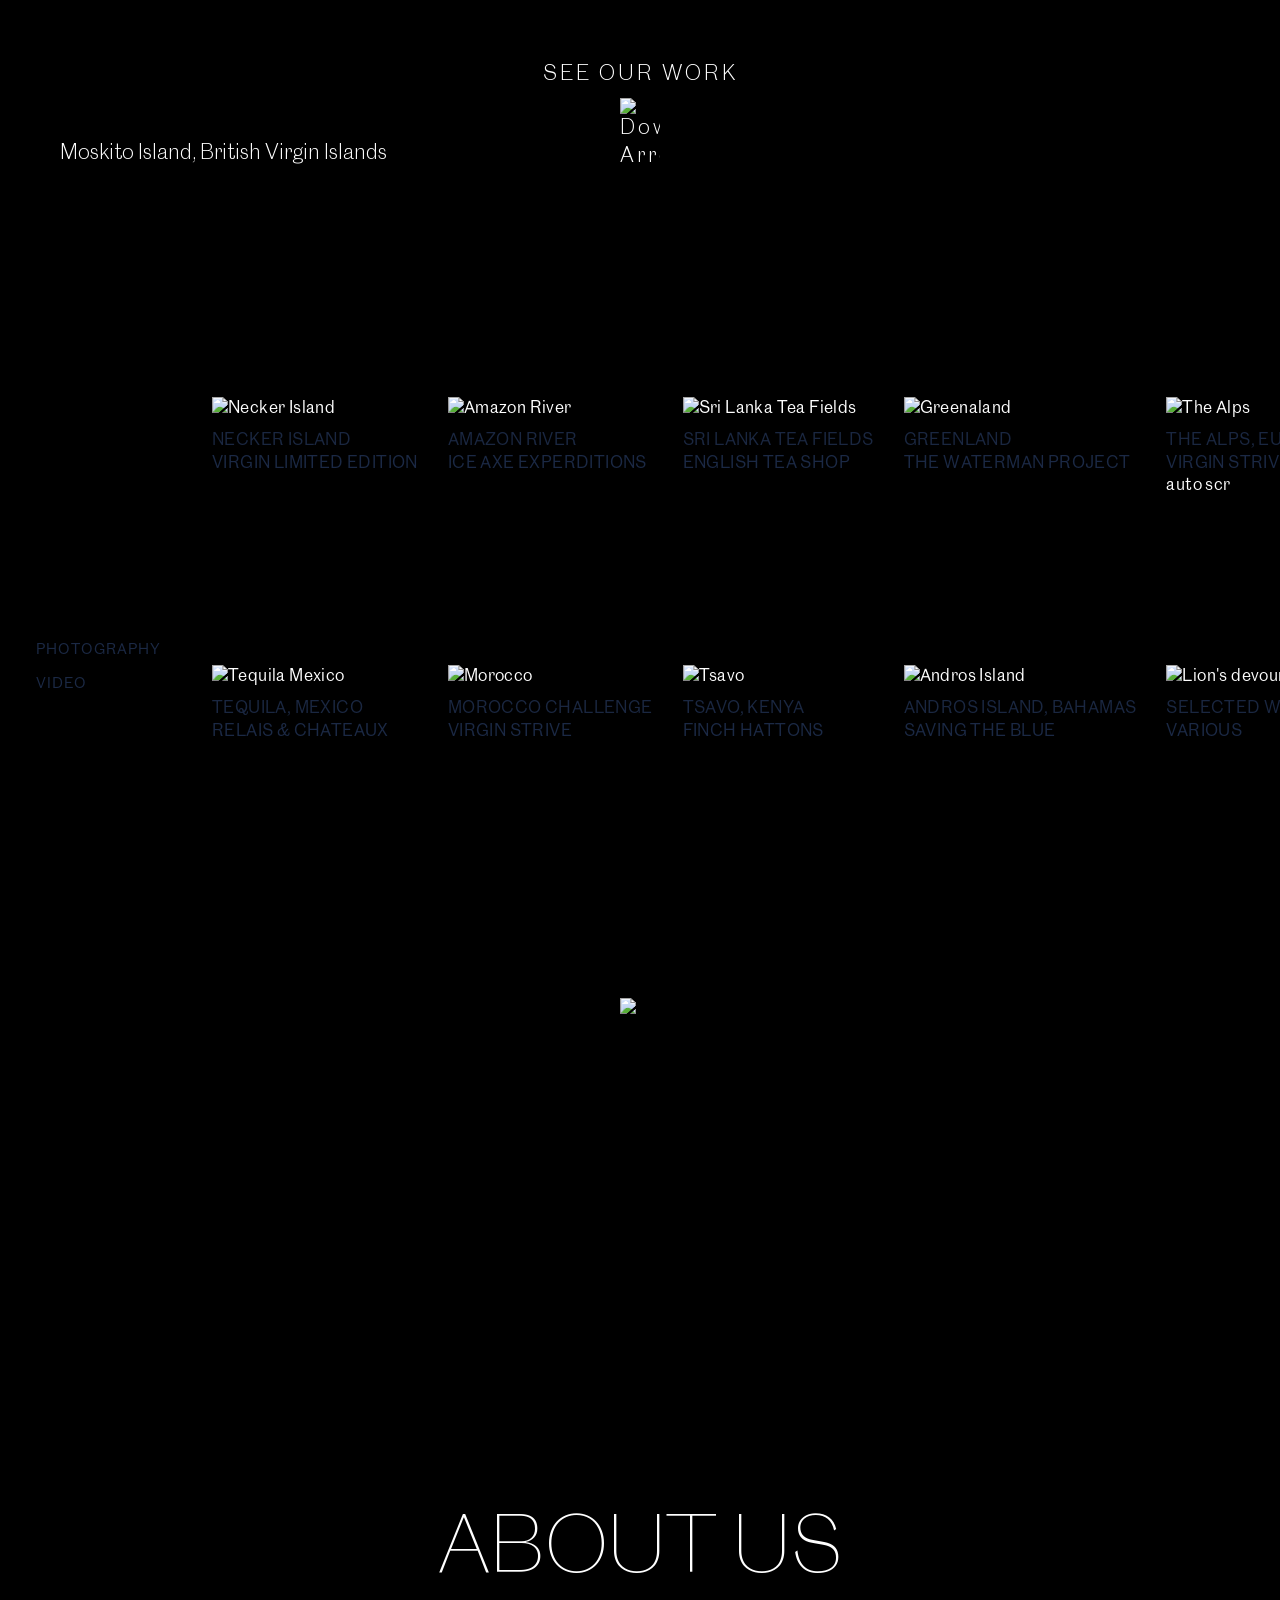
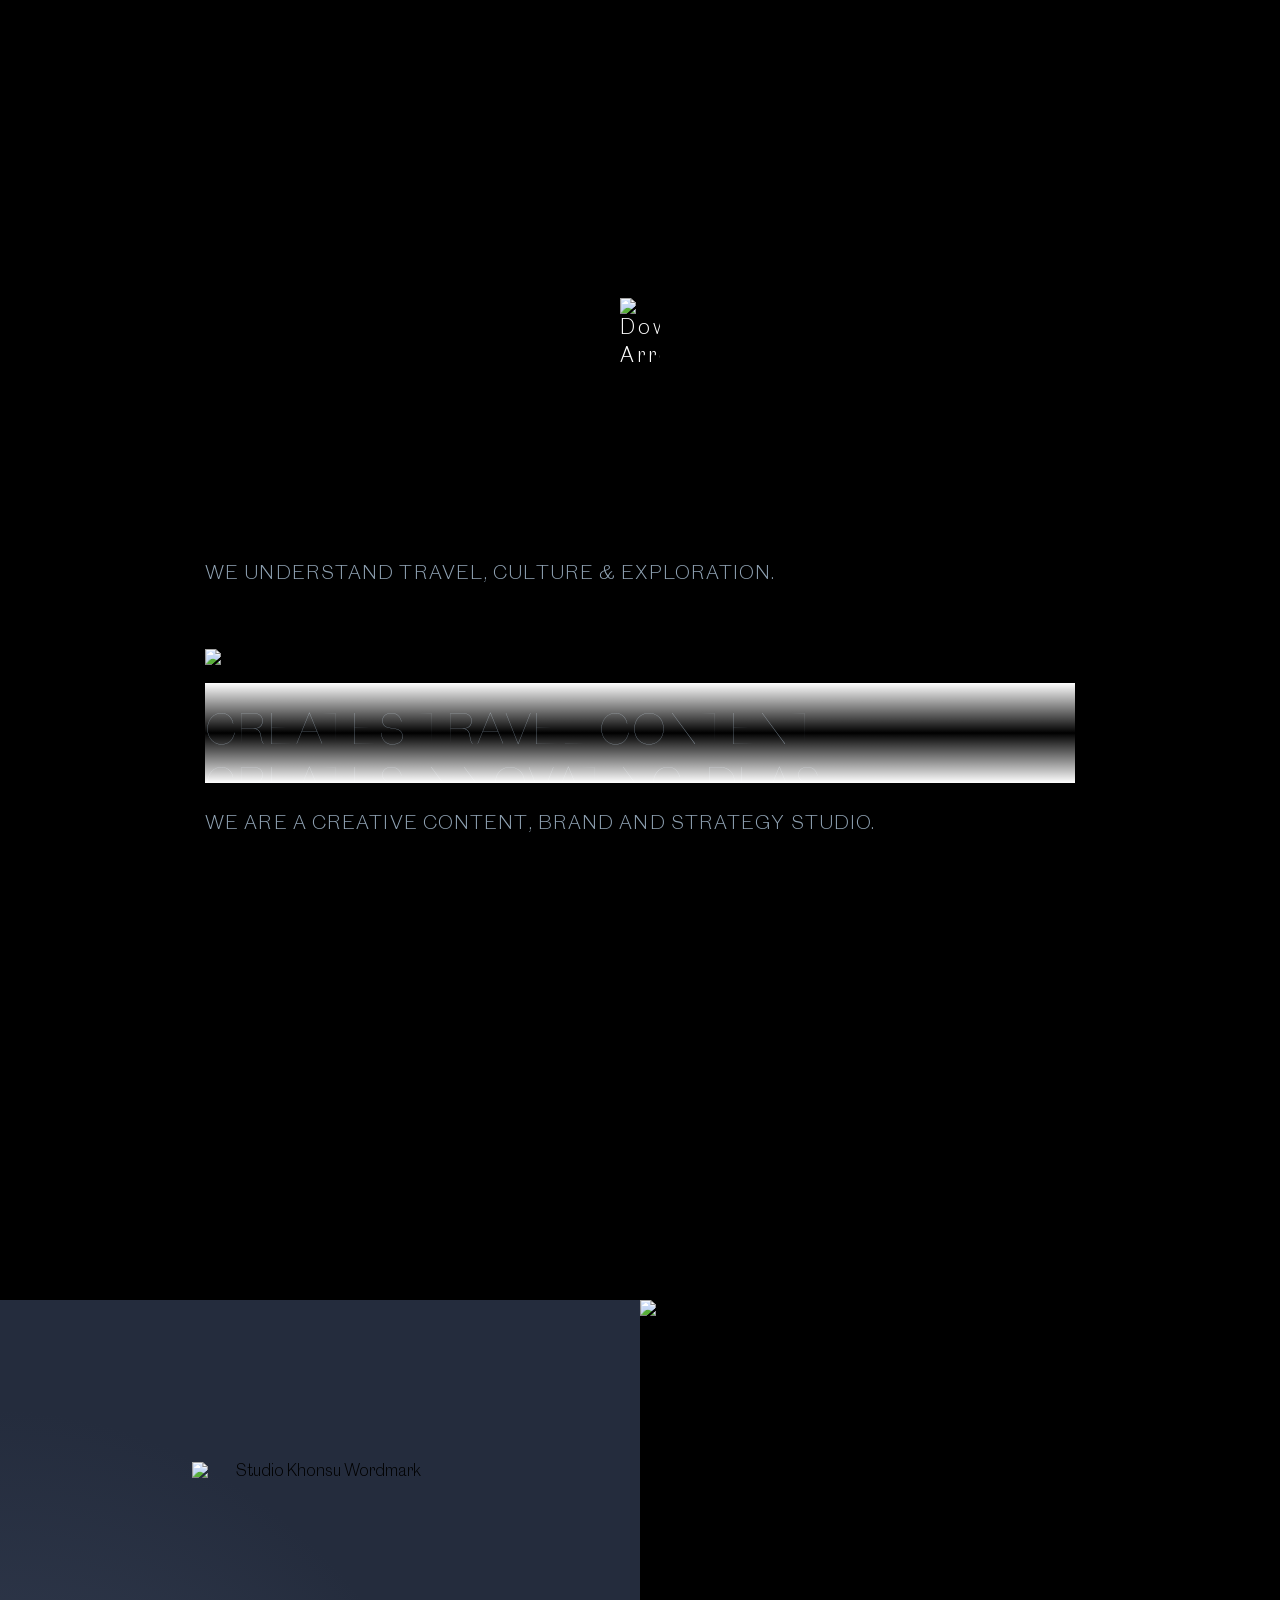
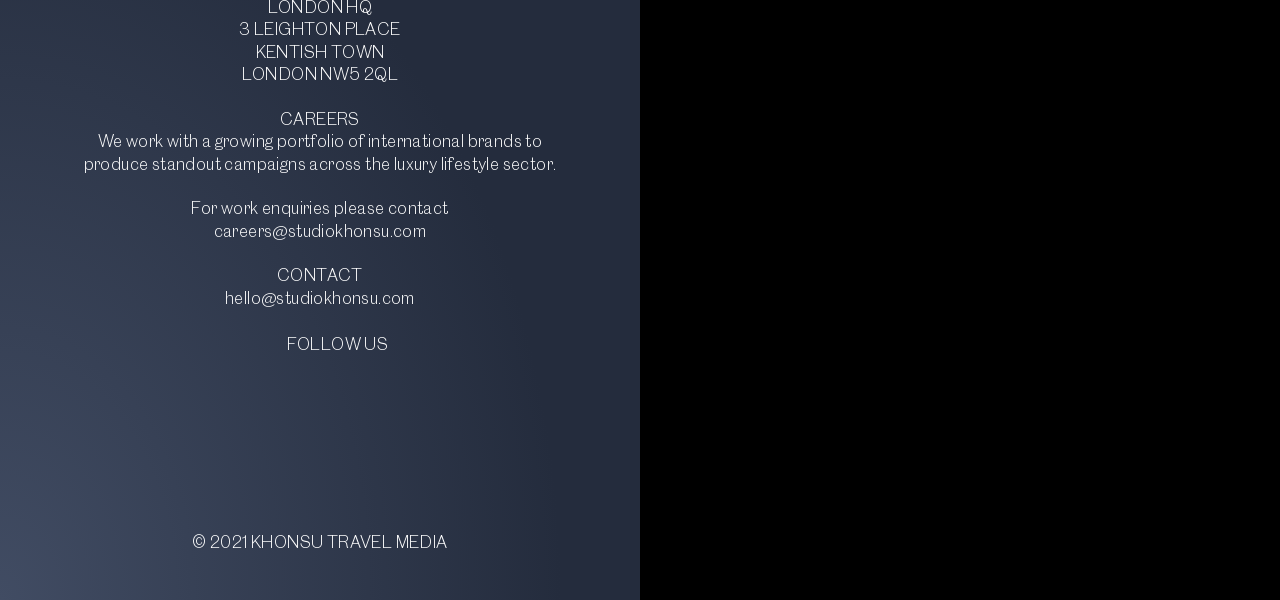
==== commit 8d7d04c6: "Peter and Adam corrections" ====
--- a/index.html
+++ b/index.html
@@ -78,13 +78,13 @@
             <div class="mySlides1">
               <!-- <div class="numbertext">1 / 3</div> -->
               <img src="https://res.cloudinary.com/dtmlnugky/image/upload/c_scale,w_2300/v1639066292/Overview/DJI_0366_g2gvun.jpg" >
-              <div class="text">Enter Text</div>
+              <div class="text">Moskito Island, British Virgin Islands</div>
             </div>
           
             <div class="mySlides1">
               <!-- <div class="numbertext">2 / 3</div> -->
               <img src="https://res.cloudinary.com/dtmlnugky/image/upload/c_scale,w_2300/v1639066291/Overview/_MG_9098_fg00ji.jpg" >
-              <div class="text">Enter Text</div>
+              <div class="text">Andros Island, Bahamas</div>
             </div>
           
             <div class="mySlides1">
--- a/style.css
+++ b/style.css
@@ -231,33 +231,13 @@
       position: absolute;
       width: 100%;
       text-align: left;
-      padding-left: 60px;
+      padding-left: 30px;
       line-height: 0.7;
       top: 50%;
       bottom: 50%;
       margin-top: 44vh;
     }
-    
-    /* Number text (1/3 etc)
-    .numbertext {
-      color: #f2f2f2;
-      font-size: 12px;
-      padding: 8px 12px;
-      position: absolute;
-      top: 0;
-    }
-    */
-    
-    /* Fading animation */
-    /* .fade {
-      opacity: 1;
-      -webkit-transition: opacity 1s ease-in-out;
-      -moz-transition: opacity 1s ease-in-out;
-      -o-transition: opacity 1s ease-in-out;
-      -ms-transition: opacity 1s ease-in-out;    
-      transition: opacity 1s ease-in-out;
-    } */
-
+  
     .horizontal-scroll {
       display: flex;
       flex-wrap: wrap;
@@ -763,12 +743,14 @@
       }
 
       #myVideo {
-        position: fixed;
+        position: absolute;
         top: 50%;
         left: 50%;
         transform: translate(-50%, -50%);
-        min-width: auto;
-        min-height: 100%;
+        min-width: 20%;
+        min-height: 20;
+        height: 20%;
+        overflow: hidden;  
       }
       
       section h1 {
@@ -854,6 +836,7 @@
 
       .pseudo-section:first-of-type h3 {
         margin: 0 0 10px 0 ;
+        line-height: 1.3;
       }
 
       .pseudo-section .index-wrapper p {
@@ -877,6 +860,14 @@
       section h4 {
         font-size: 7vw;
         font-weight: 300;
+      }
+
+      .gradient-border {
+        background: linear-gradient(rgb(255, 255, 255), rgba(255, 255, 255, 0), rgb(255, 255, 255));
+      }
+
+      .scroll-wrap {
+        margin-bottom: 20px;
       }
 
       section p {
@@ -897,8 +888,8 @@
         background-image: none;
         background-color: white;
         min-height: 100vh;
-        padding-top: 120px;
-        padding-bottom: 60px;
+        padding-top: 0px;
+        padding-bottom: 0px;
         margin-bottom: 0vh; 
       }
 
@@ -933,8 +924,21 @@
       }
 
       section:last-of-type .half-page:first-of-type {
-        padding-top: 20%;
+        padding-top: 10%;
       }  
+
+      .copyright-footer {
+        bottom: 0;
+      }
+
+      .prev img {
+        width: 0px;
+      }
+    
+      .next img {
+        width: 0px;
+      }
+      
       
     }
 
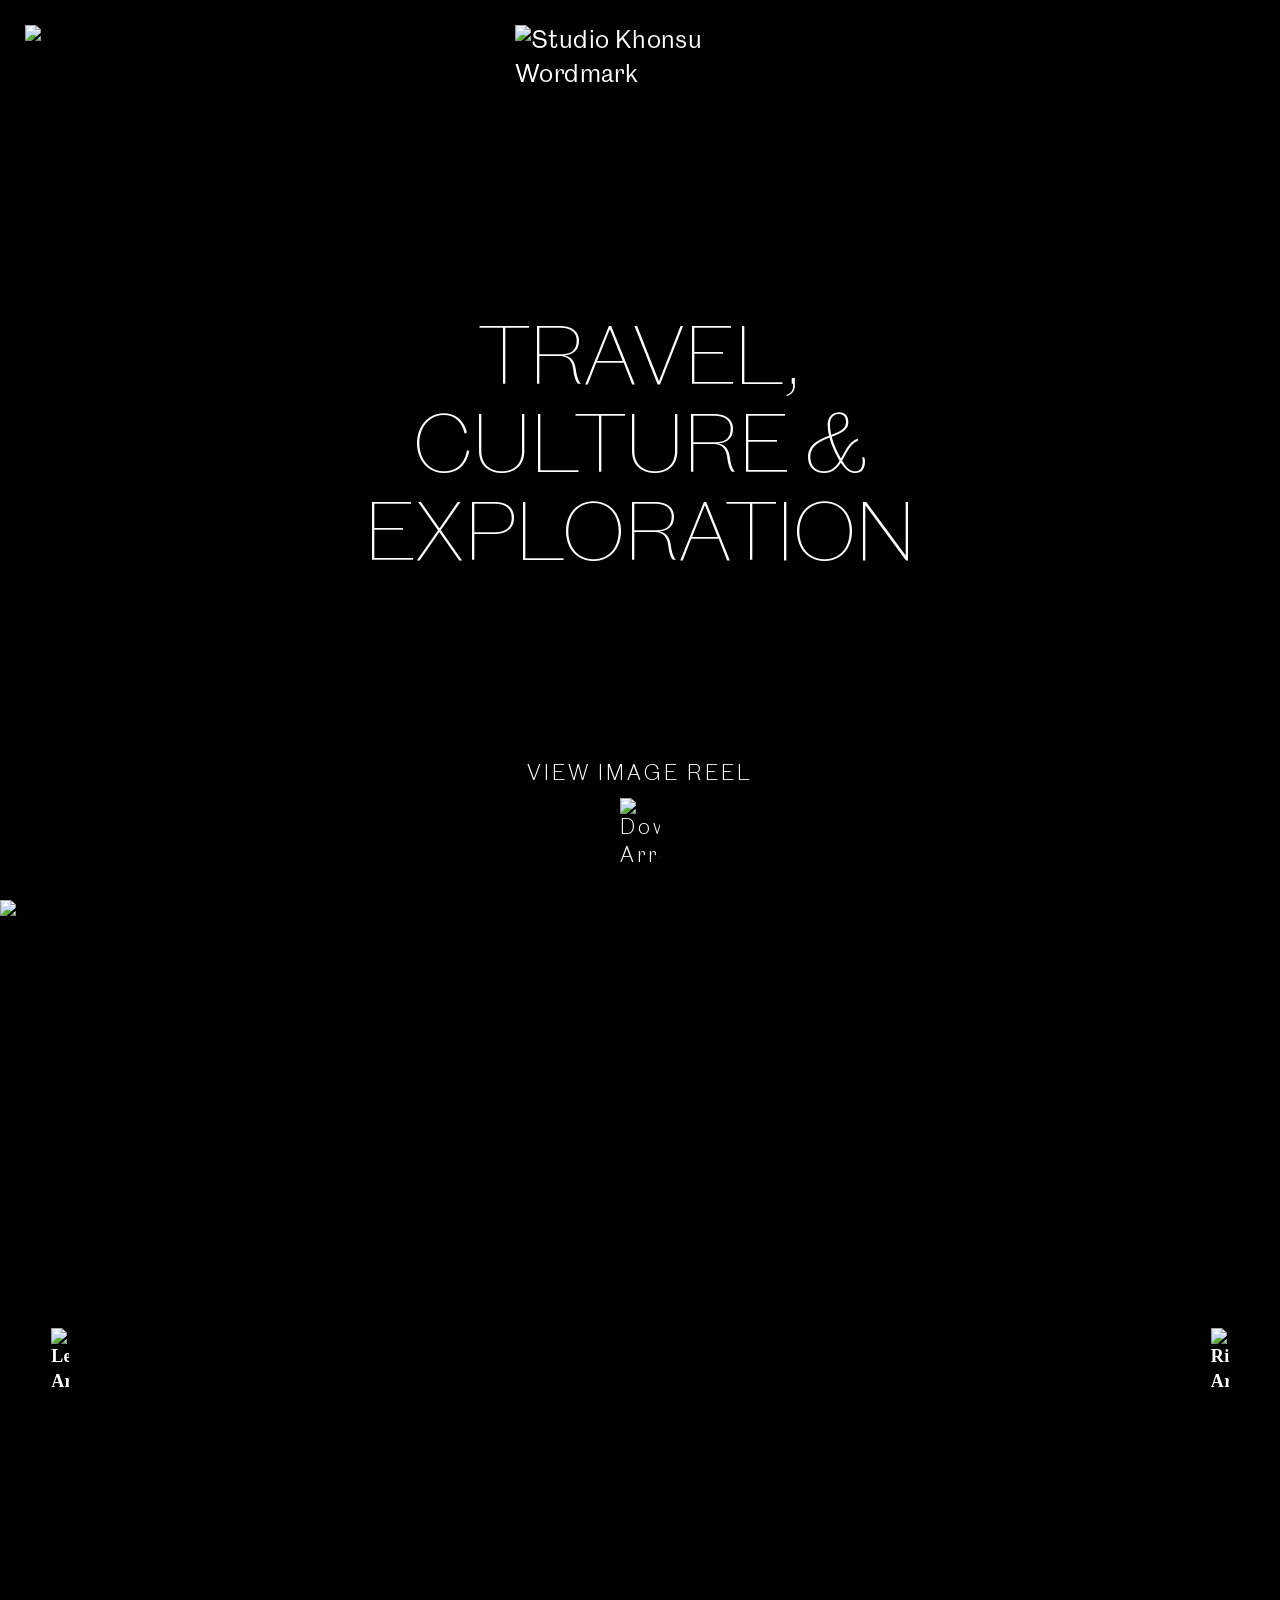
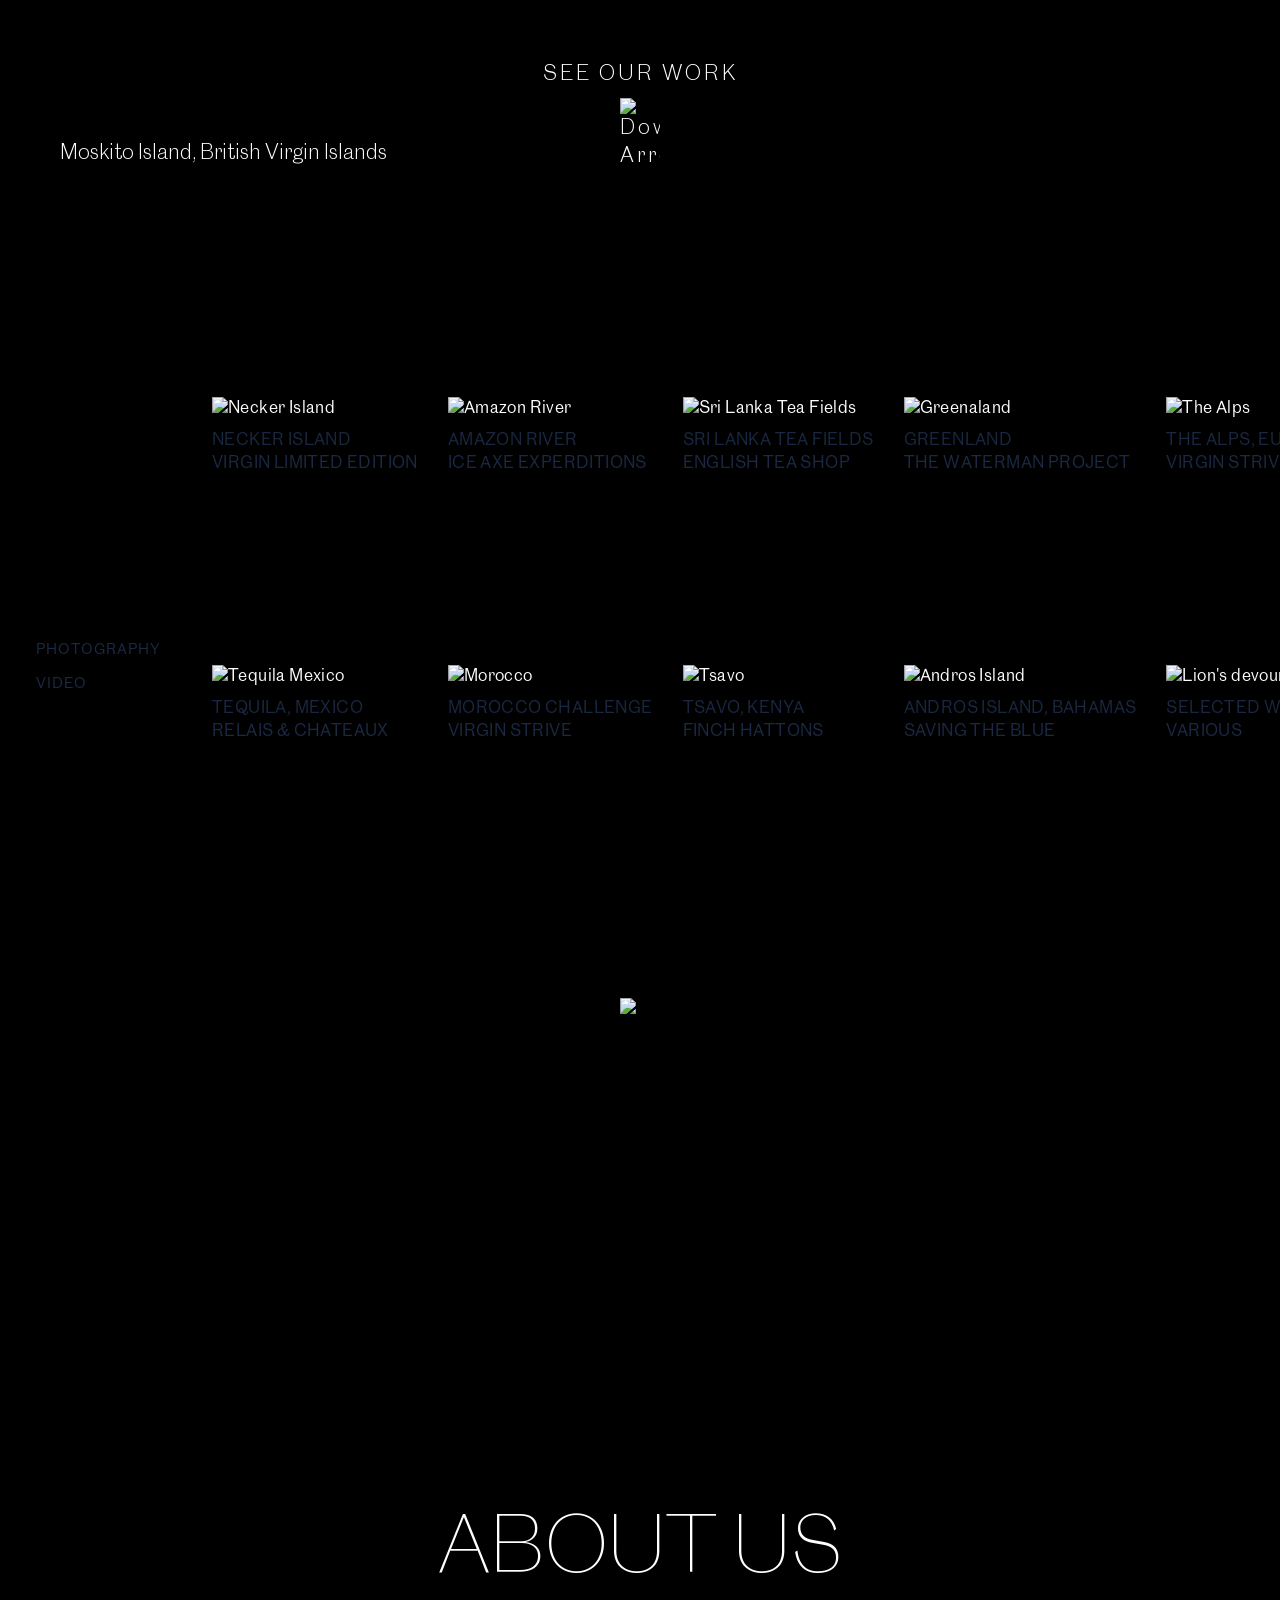
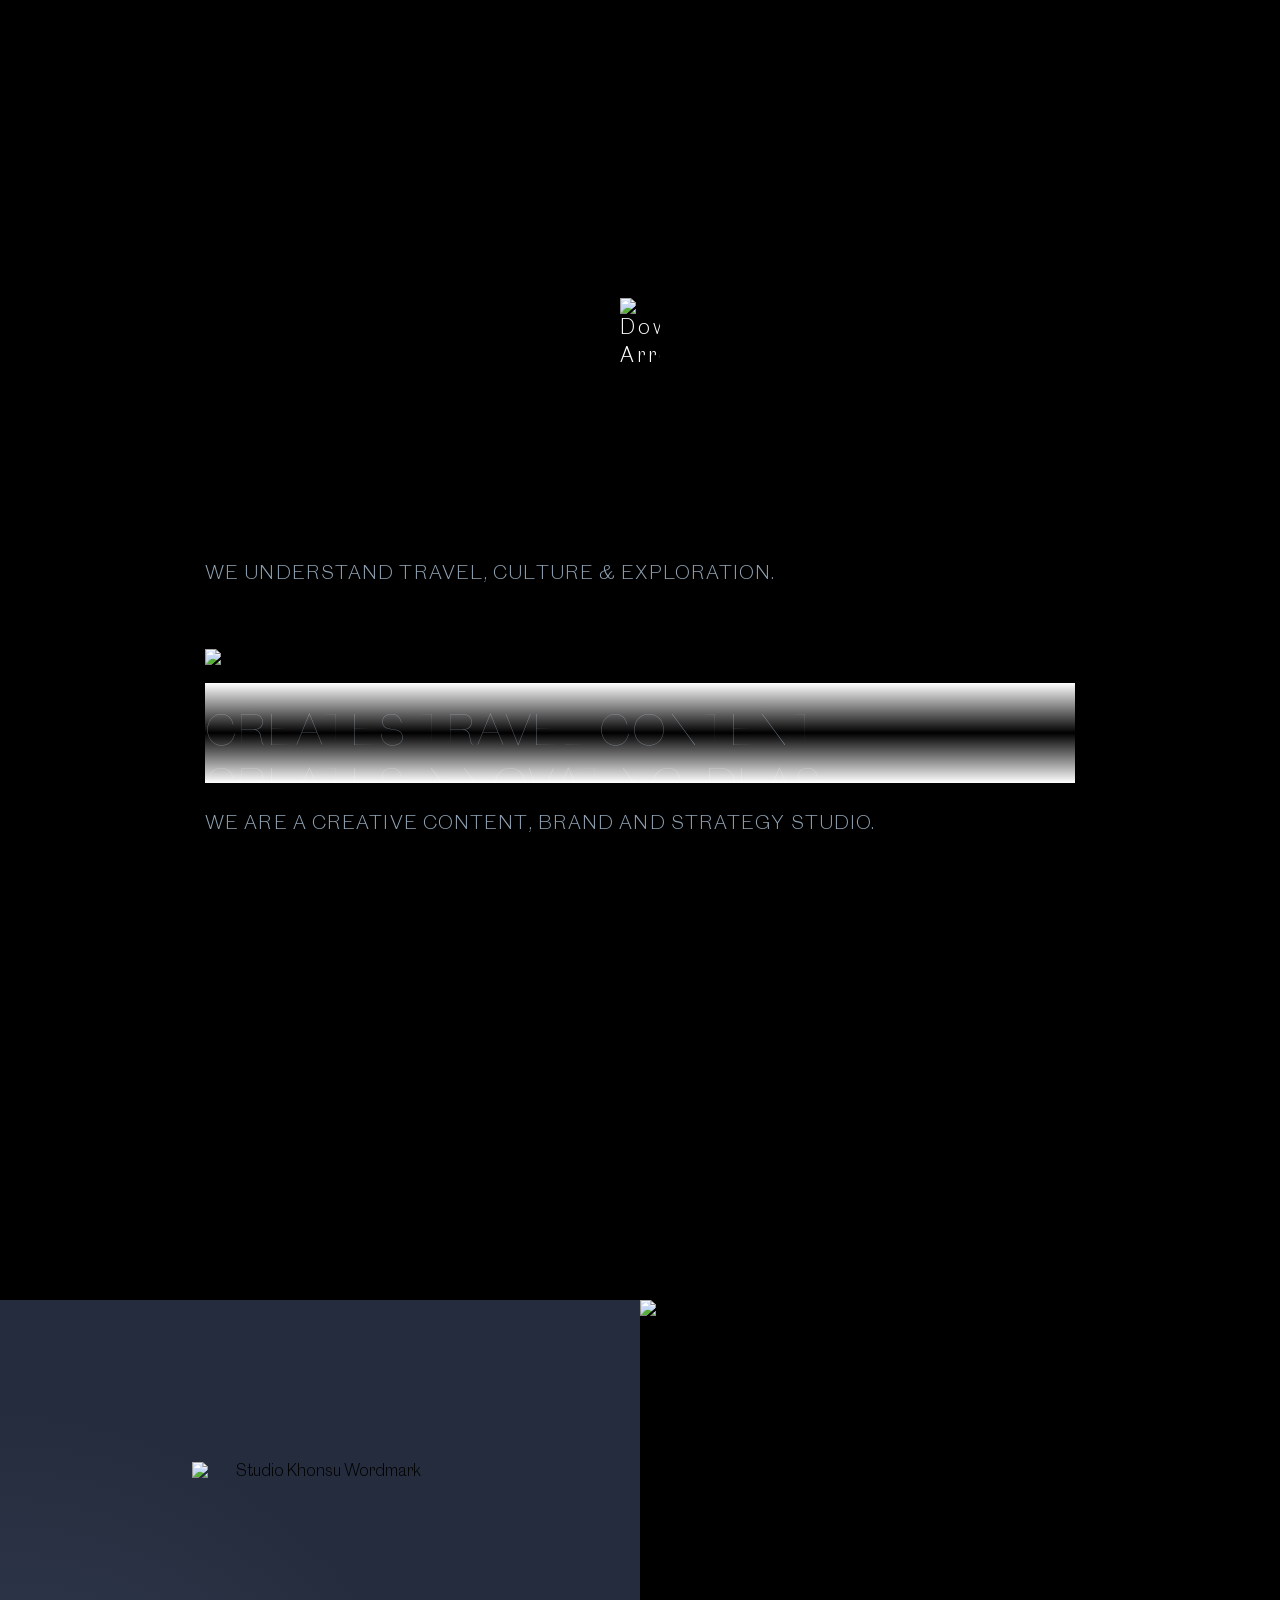
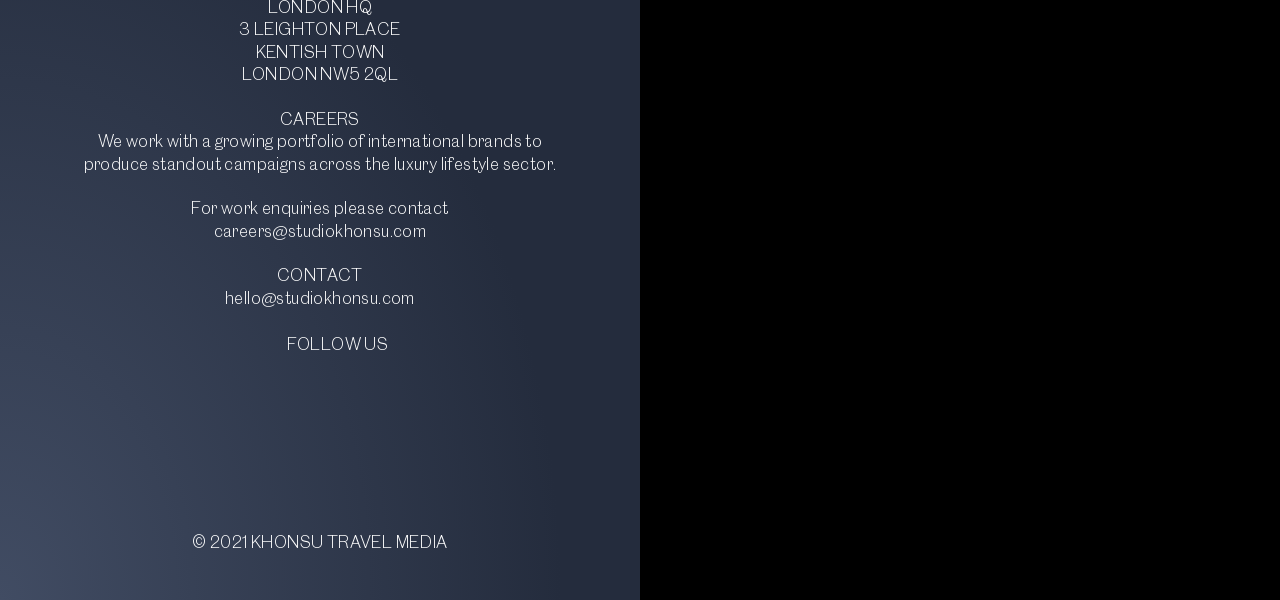
==== commit 9ad65ff8: "Correction" ====
--- a/index.html
+++ b/index.html
@@ -377,7 +377,7 @@
                 <a href="./case_studies/the_alps_2019.html">
                     <img src="https://res.cloudinary.com/dtmlnugky/image/upload/v1639069004/Strive%202019%20LR/_MG_2436_rysnxs.jpg" alt="The Alps">
                     <p>THE ALPS, EUROPE</p>
-                    <p>VIRGIN STRIVE</p>auto scr
+                    <p>VIRGIN STRIVE</p>
                 </a>
             </div>
 
--- a/style.css
+++ b/style.css
@@ -414,7 +414,7 @@
       background: linear-gradient(rgb(255, 255, 255), rgba(0, 0, 255, 0), rgb(255, 255, 255));
       position: absolute;
       width: 100%;
-      z-index: 60;
+      z-index: 3;
     }
 
     .scroll-container {
@@ -938,18 +938,11 @@
       .next img {
         width: 0px;
       }
-      
-      
-    }
-
-    
-    
-    
-    
-    
-    
-    
-    
+       
+    }
+
+    
+
     @media screen and (max-height: 450px) {
       .overlay {overflow-y: auto;}
       .overlay a {font-size: 20px}
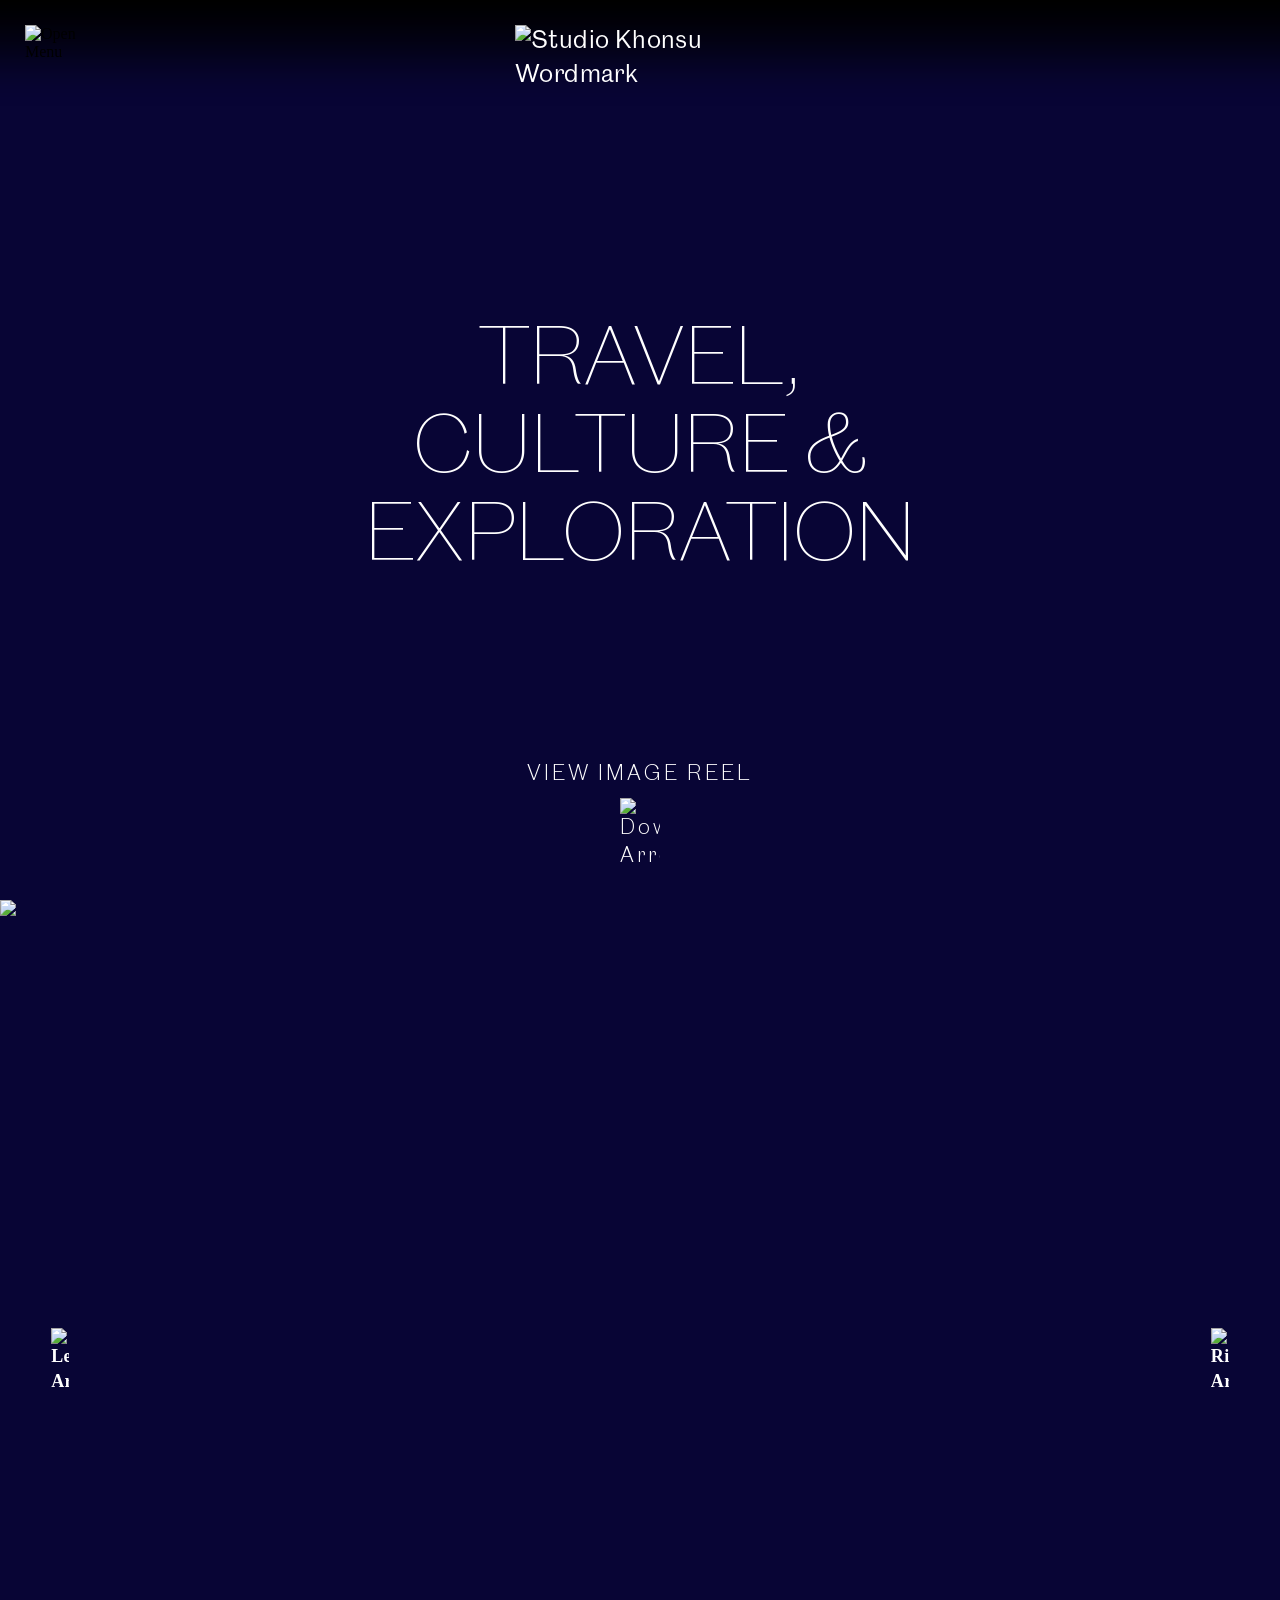
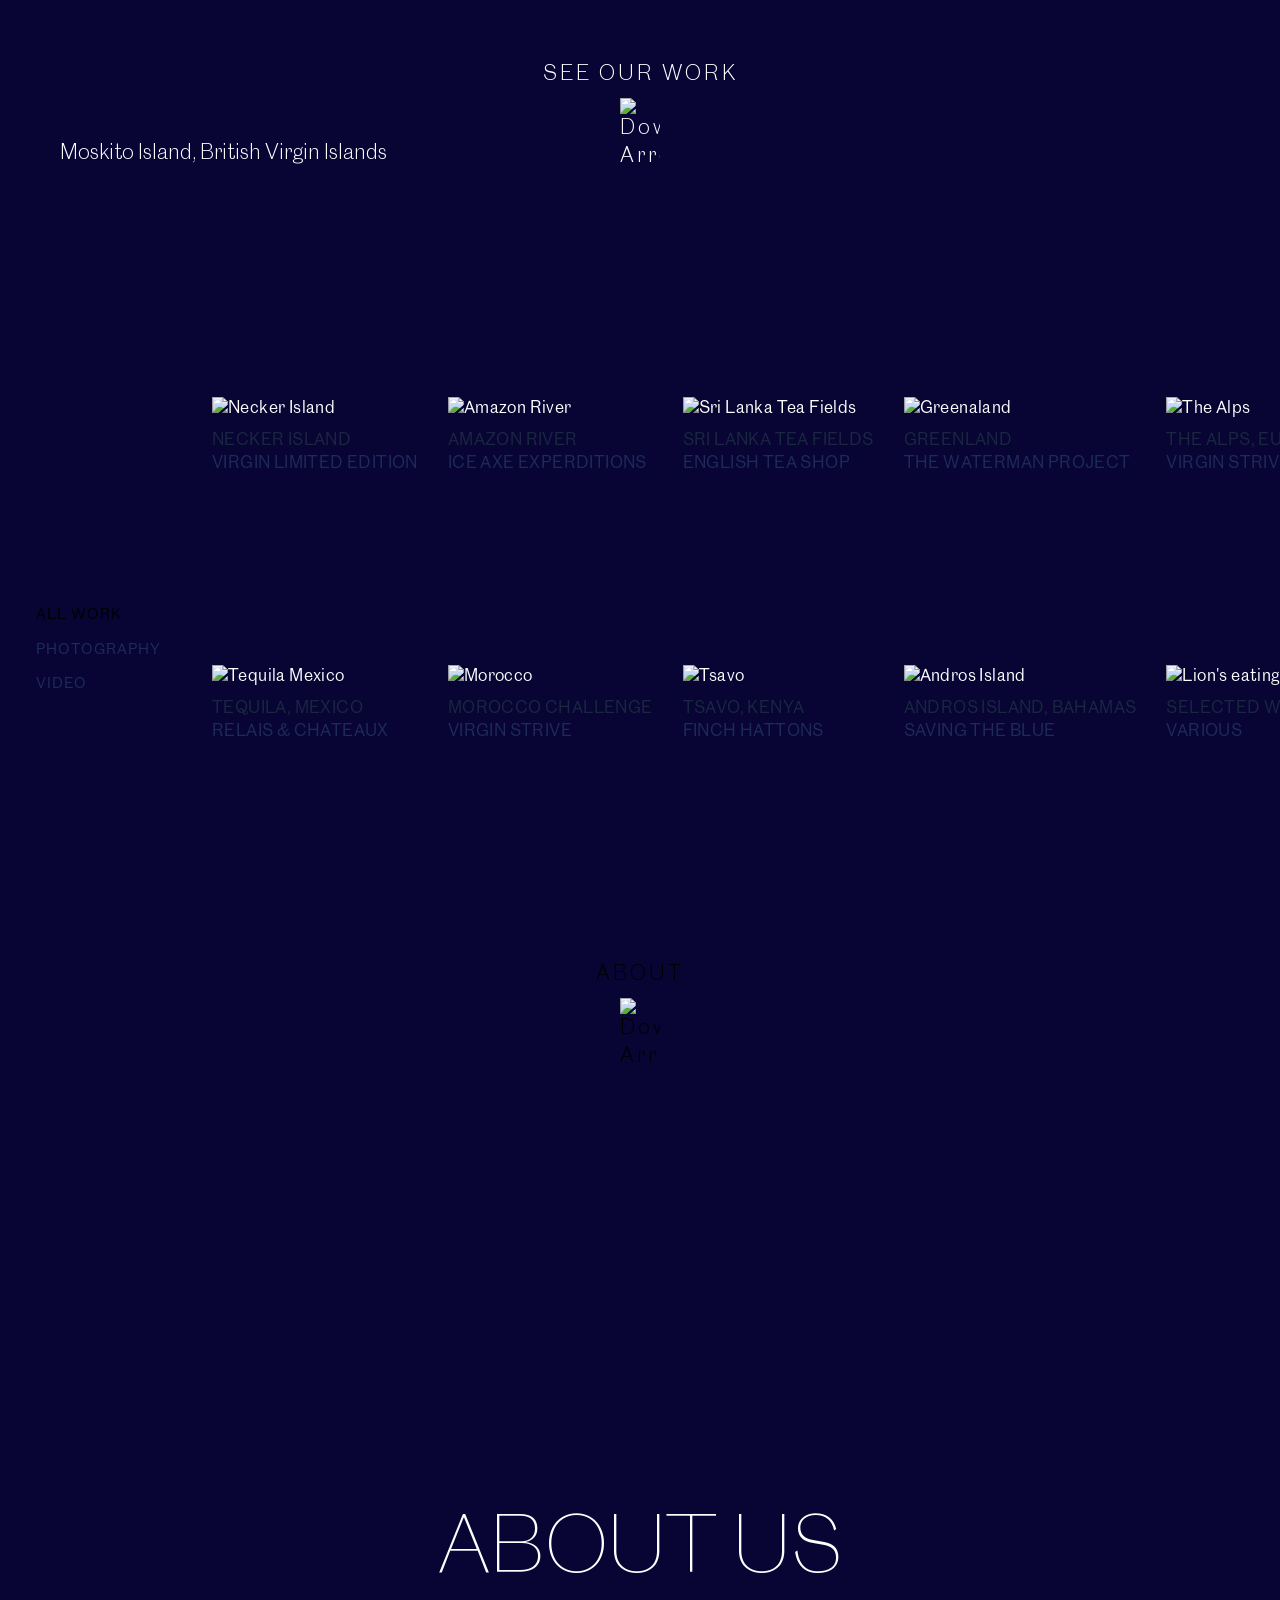
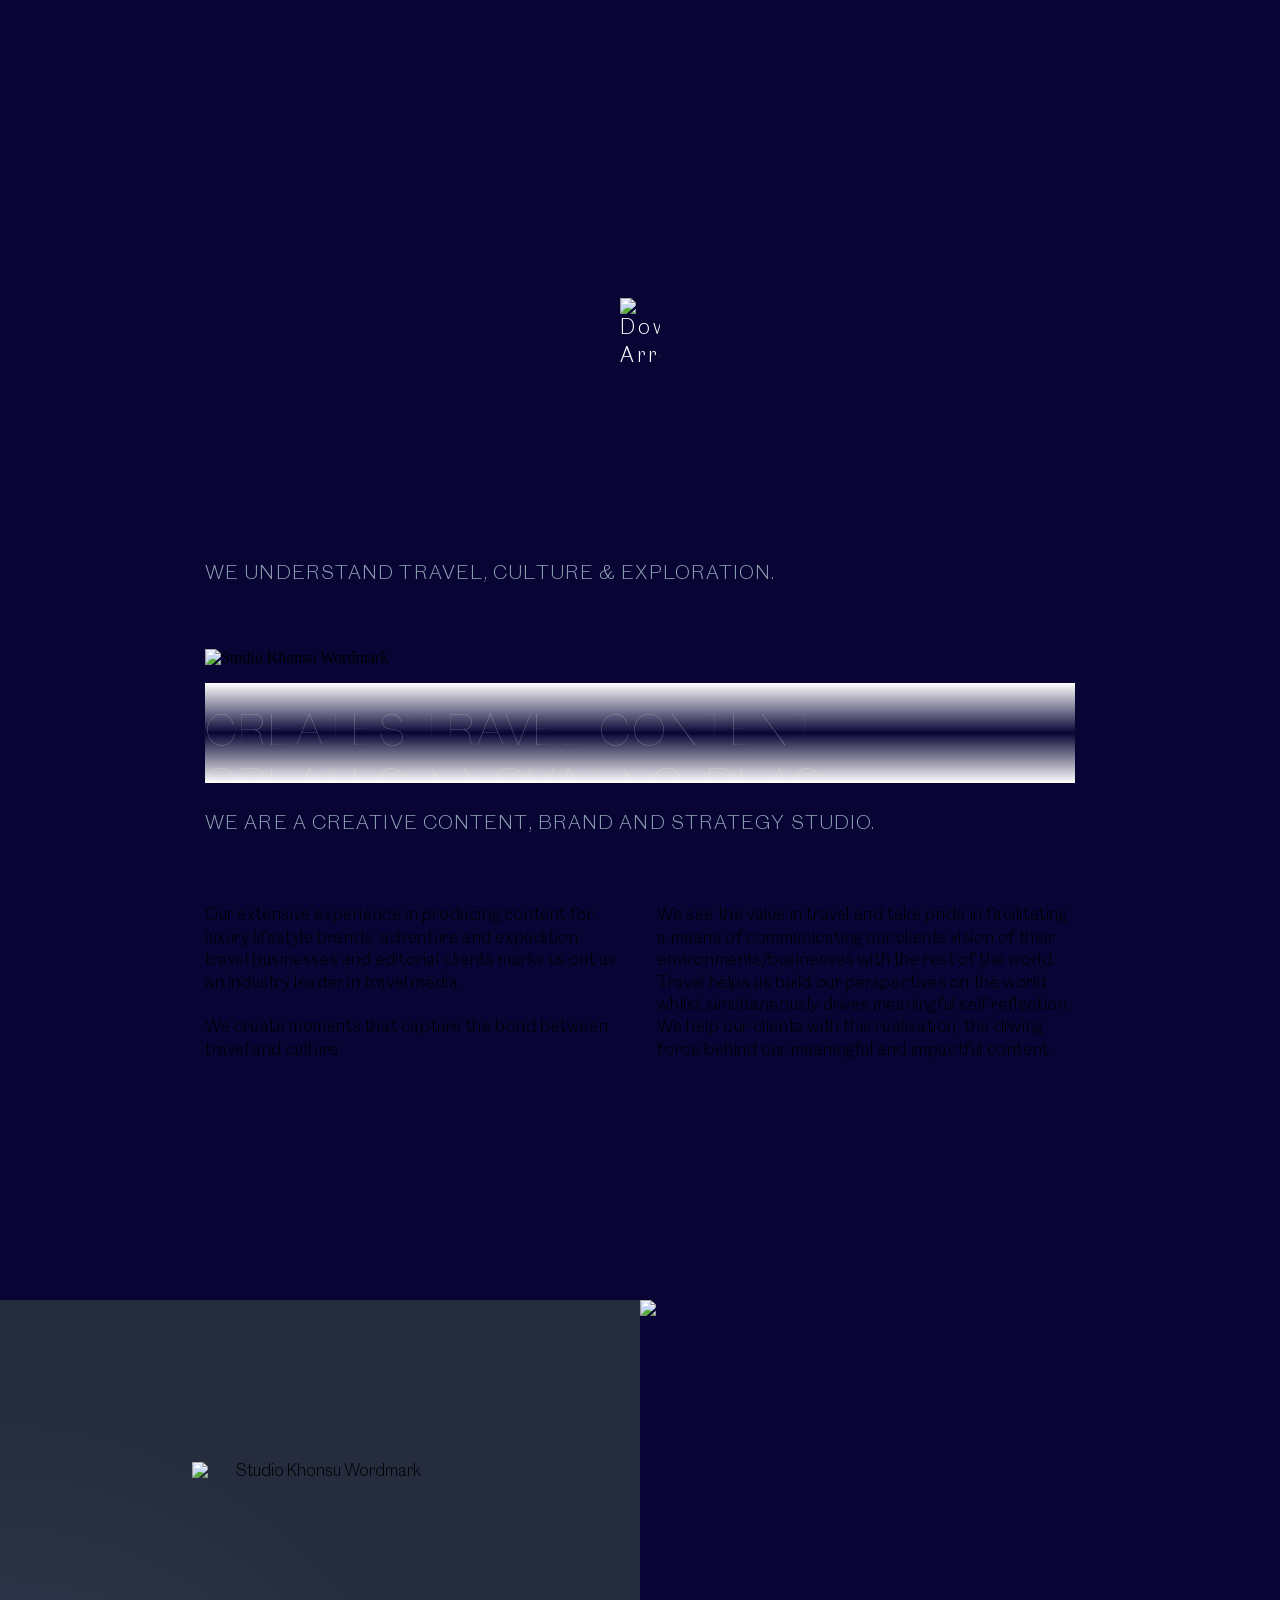
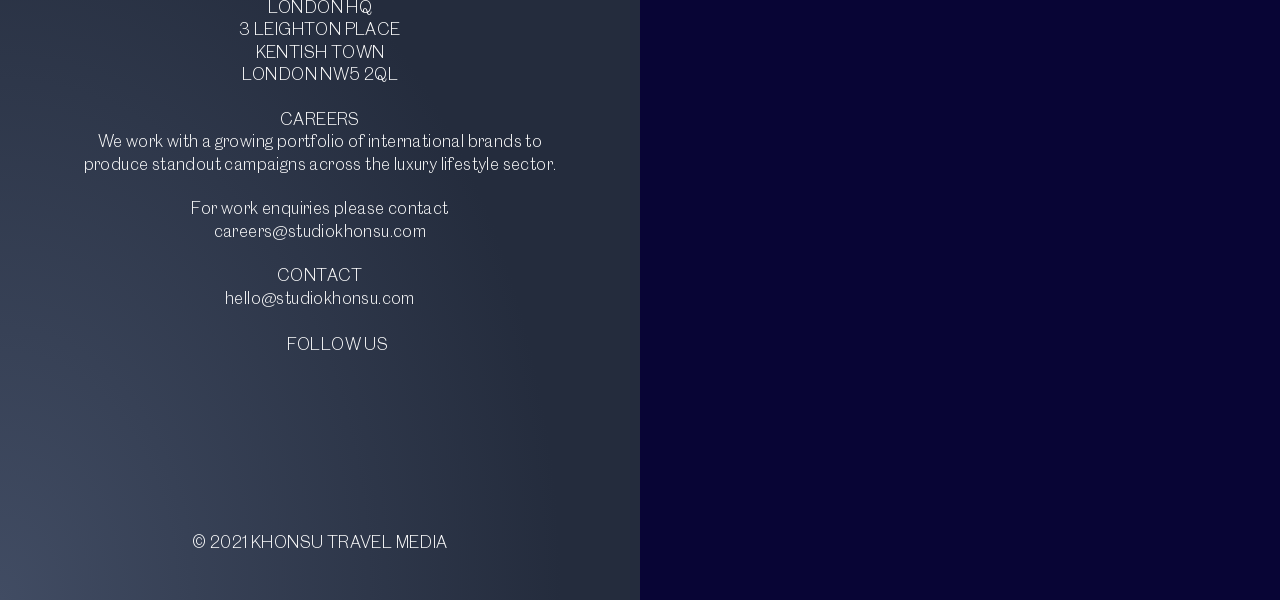
==== commit a001b0fe: "Speed Updates" ====
--- a/index.html
+++ b/index.html
@@ -16,7 +16,7 @@
                 <img src="https://res.cloudinary.com/dtmlnugky/image/upload/v1639494449/Menu_close_eg7yjm.svg" alt="Close Menu"> 
             </a>
             <section class="menu-content">
-                <img class="background-image" src="https://res.cloudinary.com/dtmlnugky/image/upload/v1641392016/Khonsu-Menu-background-still_pb4s45.jpg" alt="Downward Arrow">
+                <img class="background-image" src="https://res.cloudinary.com/dtmlnugky/image/upload/q_50/v1641392016/Khonsu-Menu-background-still_pb4s45.jpg" alt="Downward Arrow">
                 <div class="background-color"></div>
                 <div class="menu-links">
                     <a href="/index.html">HOME</a>
@@ -51,7 +51,7 @@
     <!-- Section Home -->
     <section class="opening-section">
         <h1>TRAVEL, <br> CULTURE & <br>EXPLORATION</h1>
-        <img class="background-image" src="https://res.cloudinary.com/dtmlnugky/image/upload/v1641395241/Khonsu-intro-background-still_wjd76i.jpg" alt="Downward Arrow">
+        <img class="background-image" src="" alt="Downward Arrow">
         <video autoplay muted loop playsinline id="myVideo">
             <source src="https://res.cloudinary.com/dtmlnugky/video/upload/v1641204182/Studio_Khonsu_2_th2dxr.mp4" type="video/mp4">
         </video>
@@ -77,37 +77,37 @@
             <!-- Full-width images with number and caption text -->
             <div class="mySlides1">
               <!-- <div class="numbertext">1 / 3</div> -->
-              <img src="https://res.cloudinary.com/dtmlnugky/image/upload/c_scale,w_2300/v1639066292/Overview/DJI_0366_g2gvun.jpg" >
+              <img src="https://res.cloudinary.com/dtmlnugky/image/upload/c_scale,q_50,w_2300/v1639066292/Overview/DJI_0366_g2gvun.jpg" >
               <div class="text">Moskito Island, British Virgin Islands</div>
             </div>
           
             <div class="mySlides1">
               <!-- <div class="numbertext">2 / 3</div> -->
-              <img src="https://res.cloudinary.com/dtmlnugky/image/upload/c_scale,w_2300/v1639066291/Overview/_MG_9098_fg00ji.jpg" >
+              <img src="https://res.cloudinary.com/dtmlnugky/image/upload/c_scale,q_50,w_2300/v1639066291/Overview/_MG_9098_fg00ji.jpg" >
               <div class="text">Andros Island, Bahamas</div>
             </div>
           
             <div class="mySlides1">
               <!-- <div class="numbertext">3 / 3</div> -->
-              <img src="https://res.cloudinary.com/dtmlnugky/image/upload/v1639066291/Overview/DJI_0744_hgydrx.jpg" >
+              <img src="https://res.cloudinary.com/dtmlnugky/image/upload/c_scale,w_2300/v1639066291/Overview/DJI_0744_hgydrx.jpg" >
               <div class="text">Amazon Rainforest, Brazil</div>
             </div>
 
             <div class="mySlides1">
                 <!-- <div class="numbertext">3 / 3</div> -->
-                <img src="https://res.cloudinary.com/dtmlnugky/image/upload/c_scale,w_2300/v1639066290/Overview/_MG_3645_ipfk1s.jpg" >
+                <img src="https://res.cloudinary.com/dtmlnugky/image/upload/c_scale,q_40,w_2300/v1639066290/Overview/_MG_3645_ipfk1s.jpg" >
                 <div class="text">Mont Blanc, Italy</div>
               </div>
 
               <div class="mySlides1">
                 <!-- <div class="numbertext">3 / 3</div> -->
-                <img src="https://res.cloudinary.com/dtmlnugky/image/upload/c_scale,w_2300/v1639066291/Overview/DJI_0100_traisp.jpg" >
+                <img src="https://res.cloudinary.com/dtmlnugky/image/upload/c_scale,q_50,w_2300/v1639066291/Overview/DJI_0100_traisp.jpg" >
                 <div class="text">Moskito Island, British Virgin Islands</div>
             </div>
 
             <div class="mySlides1">
                 <!-- <div class="numbertext">3 / 3</div> -->
-                <img src="https://res.cloudinary.com/dtmlnugky/image/upload/c_scale,w_2300/v1639066290/Overview/DJI_0063_copy_sstczh.jpg" >
+                <img src="https://res.cloudinary.com/dtmlnugky/image/upload/c_scale,q_50,w_2300/v1639066290/Overview/DJI_0063_copy_sstczh.jpg" >
                 <div class="text">Andros Island, Bahamas</div>
             </div>
 
@@ -211,15 +211,8 @@
 
             <div class="mySlides1">
                 <!-- <div class="numbertext">3 / 3</div> -->
-                <img src="https://res.cloudinary.com/dtmlnugky/image/upload/c_scale,w_2300/v1639066280/Overview/DJI_0747-web_pflqsz.jpg" >
+                <img src="https://res.cloudinary.com/dtmlnugky/image/upload/c_scale,q_40,w_2300/v1639066280/Overview/DJI_0747-web_pflqsz.jpg" >
                 <div class="text">Jalisco, Mexico</div>
-            </div>
-          
-
-            <div class="mySlides1">
-                <!-- <div class="numbertext">3 / 3</div> -->
-                <img src="https://res.cloudinary.com/dtmlnugky/image/upload/c_scale,w_2300/v1639066280/Overview/DJI_0778_sprozb.jpg" >
-                <div class="text">Amazon Rainforest, Brazil</div>
             </div>
           
 
@@ -246,7 +239,7 @@
 
             <div class="mySlides1">
                 <!-- <div class="numbertext">3 / 3</div> -->
-                <img src="https://res.cloudinary.com/dtmlnugky/image/upload/c_scale,w_2300/v1639066278/Overview/HIKE_STAGE_DAY_2-84_i0cknm.jpg" >
+                <img src="https://res.cloudinary.com/dtmlnugky/image/upload/c_scale,q_50,w_2300/v1639066278/Overview/HIKE_STAGE_DAY_2-84_i0cknm.jpg" >
                 <div class="text">Atlas Mountains, Morocco</div>
             </div>
 
@@ -311,7 +304,7 @@
             
             <div class="a">
                 <a href="./case_studies/necker-island.html">
-                    <img src="https://res.cloudinary.com/dtmlnugky/image/upload/v1641222508/_MG_2322_ey1zdm.jpg" alt="Necker Island">
+                    <img src="https://res.cloudinary.com/dtmlnugky/image/upload/c_scale,w_600/v1639068901/Necker%20island%20LR/_MG_2322_tzubhj.jpg" alt="Necker Island">
                     <p>NECKER ISLAND</p>
                     <p>VIRGIN LIMITED EDITION</p>
                 </a>
@@ -319,7 +312,7 @@
             
             <div class="a">    
                 <a href="./case_studies/tequila.html">
-                    <img src="https://res.cloudinary.com/dtmlnugky/image/upload/v1639068843/Mexico%20LR/_MG_4605-web_fzstd6.jpg" alt="Tequila Mexico">
+                    <img src="https://res.cloudinary.com/dtmlnugky/image/upload/c_scale,w_600/v1639066285/Overview/_MG_4605-web_cbc71m.jpg" alt="Tequila Mexico">
                     <p>TEQUILA, MEXICO</p>
                     <p>RELAIS & CHATEAUX</p>
                 </a>
@@ -327,7 +320,7 @@
 
             <div class="a">
                 <a href="./case_studies/amazon-river.html">
-                    <img src="https://res.cloudinary.com/dtmlnugky/image/upload/v1639068718/Amazon%20LR/DJI_0744_m3x2ew.jpg" alt="Amazon River">
+                    <img src="https://res.cloudinary.com/dtmlnugky/image/upload/c_scale,w_600/v1639066291/Overview/DJI_0744_hgydrx.jpg" alt="Amazon River">
                     <p>AMAZON RIVER</p>
                     <p>ICE AXE EXPERDITIONS</p>
                 </a>
@@ -351,7 +344,7 @@
             
             <div class="a">
                 <a href="./case_studies/tsavo.html">
-                    <img src="https://res.cloudinary.com/dtmlnugky/image/upload/v1639068764/Finch%20Hattons%20LR/WEB_copy_rzoaqe.jpg" alt="Tsavo">
+                    <img src="https://res.cloudinary.com/dtmlnugky/image/upload/c_scale,w_600/v1639066282/Overview/WEB_copy_wvez2m.jpg" alt="Tsavo">
                     <p>TSAVO, KENYA</p>
                     <p>FINCH HATTONS</p>
                 </a>
@@ -367,7 +360,7 @@
             
             <div class="a">
                 <a href="./case_studies/andros_island.html">
-                    <img src="https://res.cloudinary.com/dtmlnugky/image/upload/v1639068750/Bahamas%20LR/DJI_0063_tibrf8.jpg" alt="Andros Island">
+                    <img src="https://res.cloudinary.com/dtmlnugky/image/upload/c_scale,w_600/v1639066290/Overview/DJI_0063_copy_sstczh.jpg" alt="Andros Island">
                     <p>ANDROS ISLAND, BAHAMAS</p>
                     <p>SAVING THE BLUE</p>
                 </a>
@@ -383,7 +376,7 @@
 
             <div class="a">
                 <a href="">
-                    <img src="https://res.cloudinary.com/dtmlnugky/image/upload/v1641223402/_MG_3493_veqpdz.jpg" alt="Lion's devouring animal">
+                    <img src="https://res.cloudinary.com/dtmlnugky/image/upload/c_scale,w_600/v1641223402/_MG_3493_veqpdz.jpg" alt="Lion's eating">
                     <p>SELECTED WILDLIFE</p>
                     <p>VARIOUS</p>
                 </a>
@@ -562,7 +555,7 @@
                 <!-- Full-width images with number and caption text -->
                 <div class="mySlides2">
                   <!-- <div class="numbertext">1 / 3</div> -->
-                  <img src="https://res.cloudinary.com/dtmlnugky/image/upload/c_scale,w_2300/v1639066291/Overview/DJI_0100_traisp.jpg" >
+                  <img src="https://res.cloudinary.com/dtmlnugky/image/upload/c_scale,q_50,w_2300/v1639066291/Overview/DJI_0100_traisp.jpg" >
                 </div>
               
                 <div class="mySlides2">
--- a/style.css
+++ b/style.css
@@ -64,7 +64,7 @@
 }
 
 body {
-      background-color: rgb(0, 0, 0);
+      background-color: rgb(8, 5, 53);
       overflow-x: hidden;
       height: 100%;
       overflow-y:hidden;
